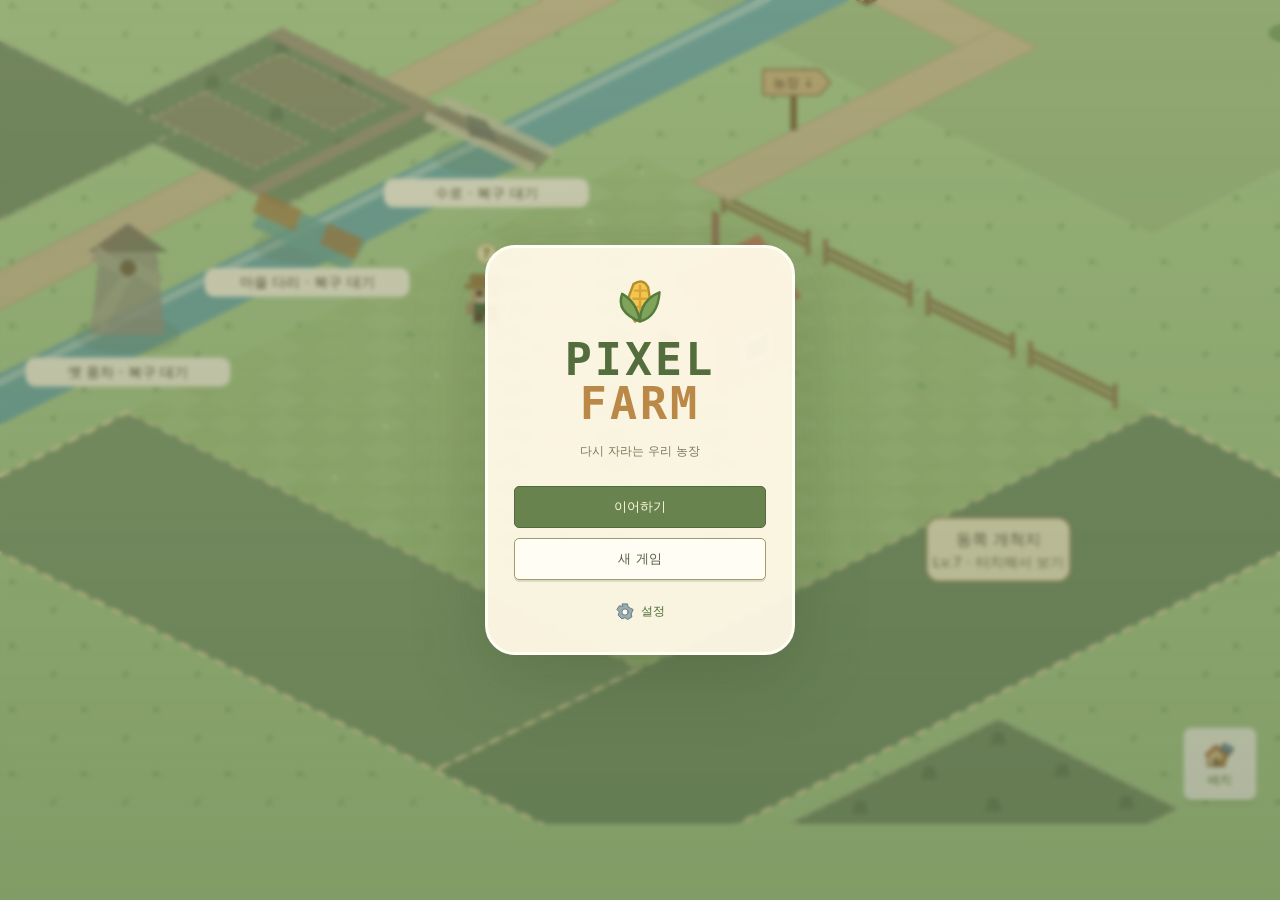
==== testing/index.html @ 2632543d "Add isolated testing build with completion tickets and timer tools" ====
<!doctype html>
<html lang="ko"><head><meta charset="UTF-8"/><meta name="viewport" content="width=device-width, initial-scale=1.0, viewport-fit=cover"/><meta name="theme-color" content="#b9d294"/><meta name="description" content="노노그램을 풀어 동물을 모으고 농장을 관리하는 게임 PIXEL FARM."/><title>PIXEL FARM</title>  <script type="module" crossorigin src="./assets/index-DRHnXBCc.js"></script>
  <link rel="stylesheet" crossorigin href="./assets/index-BgEMWVWd.css">
</head><body><div id="root"></div></body></html>
---- testing/assets/index-BgEMWVWd.css ----
:root{font-family:Noto Sans KR,Malgun Gothic,system-ui,sans-serif;font-synthesis:none;color:#454737;background:#f7f4e9;--canvas:#f7f4e9;--surface:#fffdf4;--surface-soft:#f1eedf;--ink:#454737;--muted:#747964;--green:#66894c;--green-dark:#486c35;--green-soft:#e7efd9;--gold:#e8b94f;--line:#dedccb;--danger:#c95158;--warning:#b17c28;--radius:16px;--radius-sm:10px;--shadow:0 8px 28px #35442b22;--shadow-control:0 3px 0 #b9b89d,0 4px 10px #35442b14;--space-1:4px;--space-2:8px;--space-3:12px;--space-4:16px;--space-6:24px;--font-xs:11px;--font-sm:12px;--font-base:14px;--font-title:22px}*{box-sizing:border-box}body{margin:0;min-width:280px}button,input,select{font:inherit}button{border:0;background:none;color:inherit;cursor:pointer;-webkit-tap-highlight-color:transparent;touch-action:manipulation}button:disabled{cursor:default;opacity:.55}button:focus-visible,input:focus-visible,select:focus-visible,[tabindex]:focus-visible{outline:3px solid #478ca8;outline-offset:3px}button{transition:background .15s,transform .15s,box-shadow .15s}button:active:not(:disabled){transform:translateY(1px)}h1,h2,h3,p{margin:0}h1{font-size:24px;letter-spacing:-.8px}h2{font-size:19px;letter-spacing:-.5px}h3{font-size:15px}p{line-height:1.65}svg{flex-shrink:0}button svg{pointer-events:none}.game-icon{vertical-align:middle;overflow:visible}.primary,.secondary{min-height:44px;display:inline-flex;align-items:center;justify-content:center;gap:7px;padding:10px 14px;border-radius:var(--radius-sm);font-size:13px;font-weight:700;line-height:1.35}.primary{color:#fffef7;background:var(--green);box-shadow:0 3px 0 var(--green-dark)}.primary:hover:not(:disabled){background:#577b40}.secondary{background:var(--surface);border:1px solid #cdcdb6;color:#536343;box-shadow:0 2px #e3dfce}.secondary:hover:not(:disabled){background:var(--green-soft)}.primary:disabled,.secondary:disabled{box-shadow:none;background:#e5e6d9;color:#757c67;opacity:1;border-color:#d9decc}.icon-button{width:44px;min-height:44px;display:inline-flex;align-items:center;justify-content:center;flex-shrink:0;border-radius:12px}.icon-button:hover{background:#e7ecd9}.text-button{min-height:44px;display:inline-flex;align-items:center;justify-content:center;gap:6px;color:var(--green-dark);font-size:12px;font-weight:600;padding:6px}.wide{width:100%}.muted,.micro-note{font-size:12px;color:var(--muted)}.micro-note{margin-top:12px;line-height:1.5}.animal-icon,.building-icon{width:56px;height:56px;image-rendering:pixelated}.progress-bar{height:6px;background:#e1e5d3;border-radius:8px;overflow:hidden}.progress-bar i{display:block;height:100%;background:#87a95d;border-radius:8px;transition:width .2s}.filters{display:flex;gap:4px;background:#eae8d9;border-radius:13px;padding:4px}.filters button{min-height:44px;flex:1;display:flex;align-items:center;justify-content:center;gap:5px;font-size:13px;font-weight:600;border-radius:10px;color:#747963}.filters button.selected{background:#fffdf4;color:#456a35;box-shadow:0 2px 6px #53653417}.panel-section-title{font-size:16px;margin:20px 0 12px}.panel-section-title small{display:block;font-size:12px;font-weight:400;color:var(--muted);margin-top:7px}.batch-actions{display:flex;gap:10px;margin:16px 0}.batch-actions>button{flex:1}.panel-empty{text-align:center;padding:24px 12px;color:var(--muted);font-size:13px}.game-app input[type=checkbox]{width:20px;height:20px;accent-color:var(--green);flex-shrink:0;cursor:pointer;margin:0}.error-text{color:var(--danger);font-size:13px;margin:14px 0}.capacity-note{font-size:12px;padding:10px 12px;color:#667548;background:#edf1e0;border-radius:10px;margin:12px 0 18px}.transaction-lines{padding:14px 0}.transaction-lines>div{display:flex;justify-content:space-between;gap:12px;padding:12px 0;border-bottom:1px solid var(--line);font-size:13px}.transaction-lines b{color:#5a7b3f}.transaction-lines em{color:var(--danger);font-style:normal}.confirm-description{margin-top:16px;color:var(--muted);font-size:13px;line-height:1.7}.confirm-action{margin-top:16px}.sale-total{display:flex;justify-content:space-between;padding:12px 0 24px;font-size:14px}.sale-total strong{font-size:21px;color:#a4772b}.overlay{position:fixed;top:0;right:0;bottom:0;left:0;z-index:80;display:flex;align-items:center;justify-content:center;background:#26351d66;padding:16px;-webkit-backdrop-filter:blur(3px);backdrop-filter:blur(3px)}.modal{width:100%;max-width:420px;max-height:calc(100dvh - 32px);overflow:auto;background:var(--surface);border:1px solid #fffdf8;border-radius:22px;padding:20px;box-shadow:var(--shadow);animation:panel-in .2s ease;outline:none}.modal.sheet{max-width:740px}.modal-heading{display:flex;align-items:center;justify-content:space-between;gap:12px;padding-bottom:10px;border-bottom:1px solid var(--line)}.modal-heading h2{font-size:19px}.sheet .modal-heading{position:sticky;top:-20px;background:var(--surface);z-index:3;margin-top:-8px;padding-top:8px}.setting-row{display:flex;align-items:center;justify-content:space-between;padding:17px 0;font-size:14px;border-bottom:1px solid var(--line)}.toggle{width:50px;height:30px;border-radius:20px;background:#c9cbbd;padding:4px}.toggle i{display:block;width:22px;height:22px;background:#fff;border-radius:50%;box-shadow:0 1px 4px #0002;transition:transform .2s}.toggle.on{background:var(--green)}.toggle.on i{transform:translate(20px)}.detail-note{font-size:12px;color:var(--muted);margin:15px 0;line-height:1.7}.version-label{text-align:center;font-size:11px;color:var(--muted);margin-top:15px}.import-button{display:flex;align-items:center;justify-content:center;position:relative;min-height:44px;border:1px dashed #c3cbb4;border-radius:10px;margin-top:12px;font-size:13px;color:var(--green-dark);overflow:hidden}.import-button input{position:absolute;top:0;right:0;bottom:0;left:0;opacity:0;width:100%;cursor:pointer}.animal-detail-art{display:flex;align-items:center;justify-content:center;gap:12px;margin:18px 0}.animal-detail-art .animal-icon{width:76px;height:76px}.animal-detail-art span{font-size:13px}.rename-form{display:flex;gap:8px;margin-bottom:18px}.rename-form input{width:100%;min-width:0;background:#f3f3e7;border:1px solid var(--line);border-radius:10px;padding:10px;font-size:14px}.animal-facts>div{display:flex;justify-content:space-between;gap:10px;padding:12px 0;border-bottom:1px solid var(--line);font-size:12px}.animal-facts span{color:var(--muted)}.toast{position:fixed;bottom:calc(92px + env(safe-area-inset-bottom));left:50%;transform:translate(-50%);z-index:100;display:flex;align-items:center;gap:8px;background:#3f5736;color:#fffbe9;border:1px solid #ffffff33;border-radius:14px;box-shadow:var(--shadow);padding:12px 16px;max-width:calc(100% - 24px);font-size:13px;pointer-events:none}.save-warning{position:fixed;inset:0 0 auto;z-index:101;background:#fff0cc;color:#854e2c;padding:12px;font-size:12px;text-align:center}.animal-walk{animation:bob .5s steps(2) infinite}.animal-idle{animation:breathe 2.4s ease infinite}.windmill-blades{animation:spin 12s linear infinite;transform-origin:0 0}@keyframes bob{50%{transform:translateY(-2px)}}@keyframes breathe{50%{transform:translateY(-1px)}}@keyframes spin{to{transform:rotate(360deg)}}@keyframes panel-in{0%{opacity:0;transform:translateY(16px)}to{opacity:1;transform:translateY(0)}}@media(max-width:600px){.overlay:has(.sheet){padding:calc(12px + env(safe-area-inset-top)) 8px 0;align-items:flex-end}.modal.sheet{max-height:calc(100dvh - 24px - env(safe-area-inset-top));border-radius:22px 22px 0 0;padding:16px 16px calc(16px + env(safe-area-inset-bottom))}.sheet .modal-heading{top:-16px}.modal-heading h2{font-size:18px}.primary,.secondary,.toast{font-size:12px}.panel-section-title small{font-size:11px}}@media(prefers-reduced-motion:reduce){*,*:before,*:after{animation:none!important;transition:none!important;scroll-behavior:auto!important}}.garden-cycle{display:flex;align-items:center;justify-content:space-between;gap:12px;margin:8px 0 12px}.garden-cycle button{min-width:48px;min-height:44px}.production-marker{cursor:pointer}.production-marker:focus-visible{outline:2px solid #576f3a}.game-app{--nav-height:76px;min-height:100dvh}.game-app.is-farm{height:100dvh;overflow:hidden;background:#b9d294}.farm-stage{position:fixed;inset:0 0 calc(var(--nav-height) + env(safe-area-inset-bottom))}.farm-world{position:absolute;top:0;right:0;bottom:0;left:0;overflow:hidden}.world-canvas{display:block;width:100%;height:100%;touch-action:none;-webkit-user-select:none;user-select:none;cursor:grab}.world-canvas:active{cursor:grabbing}.world-animal,.farm-building,.production-badge{cursor:pointer}.world-animal:focus-visible,.production-badge:focus-visible{filter:drop-shadow(0 0 4px #fff)}.farm-hud{position:absolute;top:calc(12px + env(safe-area-inset-top));left:12px;right:12px;display:flex;gap:7px;align-items:flex-start;pointer-events:none}.farm-hud>*{pointer-events:auto}.player-level{background:#fffbedf5;border:2px solid #ffffef;border-radius:14px;box-shadow:0 3px #69864738;padding:8px 9px;min-width:60px;text-align:center}.player-level b{font-size:15px;color:#4d7035}.player-level .progress-bar{height:5px;margin:5px 0}.player-level small{font-size:9px;color:#77865e;white-space:nowrap}.hud-resources{display:flex;align-items:center;gap:7px;margin-left:auto;padding-top:4px;min-width:0}.hud-resources>span{display:flex;align-items:center;gap:5px;background:#fffbedf5;border:2px solid #fffef1;border-radius:25px;padding:5px 9px 5px 5px;min-height:44px;font-size:13px;box-shadow:0 3px #69864725;min-width:0}.hud-resources .game-icon{width:26px;height:26px}.hud-resources b{font-weight:800;overflow:hidden;text-overflow:ellipsis}.hud-button{background:#fffbed;width:46px;height:46px;display:grid;place-items:center;flex-shrink:0;border:2px solid #fffef0;border-radius:14px;box-shadow:0 3px #69864738;margin-top:3px}.hud-button .game-icon{width:31px;height:31px}.farm-tools{position:absolute;right:12px;top:calc(96px + env(safe-area-inset-top));display:flex;flex-direction:column;gap:12px}.farm-tools>button{position:relative;display:flex;flex-direction:column;align-items:center;justify-content:center;gap:3px;width:62px;min-height:65px;background:#fffaf0f5;border:2px solid #fffef1;border-radius:17px;box-shadow:0 3px #617e3d44;color:#566744}.farm-tools .game-icon{width:31px;height:31px}.farm-tools>button>span{font-size:10px;font-weight:700;white-space:nowrap}.farm-tools>button.active{background:#e2edca;border-color:#87a362}.farm-tools>button>b{position:absolute;top:-7px;right:-6px;min-width:24px;height:24px;display:grid;place-items:center;border-radius:20px;background:#d9a238;border:2px solid #fffae4;color:#fff;font-size:11px}.farm-tools>button>i{position:absolute;width:9px;height:9px;background:#d79b39;border-radius:50%;right:8px;top:7px}.farm-tools .tool-settings{width:44px;min-height:44px;align-self:flex-end;border-radius:13px}.farm-tools .tool-settings .game-icon{width:26px;height:26px}.world-zoom{position:absolute;left:12px;bottom:104px;display:flex;background:#fffbedee;border:2px solid #fffef0;border-radius:13px;box-shadow:0 3px #69864730;overflow:hidden}.world-zoom>button{min-width:44px;min-height:44px;display:grid;place-items:center;color:#536e3d;font-size:11px}.farm-bottom-actions{position:absolute;left:12px;right:90px;bottom:14px;pointer-events:none}.farm-task{pointer-events:auto;display:flex;align-items:center;gap:10px;min-height:65px;width:100%;max-width:340px;padding:10px 13px;text-align:left;background:#fffaecf5;border:2px solid #fffdf2;border-radius:17px;box-shadow:0 3px #69864738}.farm-task .animal-icon{width:40px;height:40px}.farm-task strong{font-size:12px;display:block}.farm-task small{font-size:10px;color:#72825c;display:block;margin-top:5px}.farm-task>svg:last-child{margin-left:auto;color:#7d915e}.bottom-nav{position:fixed;inset:auto 0 0;z-index:30;display:flex;justify-content:space-evenly;gap:4px;background:#fffbed;border-top:2px solid #ffffff;padding:7px 8px calc(7px + env(safe-area-inset-bottom));min-height:calc(var(--nav-height) + env(safe-area-inset-bottom));box-shadow:0 -5px 20px #44512c0a}.bottom-nav>button{display:flex;flex-direction:column;align-items:center;justify-content:center;gap:2px;min-height:58px;min-width:64px;padding:3px 15px;border-radius:15px;color:#72755f;font-size:11px;font-weight:600}.bottom-nav .game-icon{width:29px;height:29px}.bottom-nav>button.current{background:#e6efd8;box-shadow:inset 0 0 0 1px #d4e1bd;color:#476631}.bottom-nav>button:not(.current) .game-icon{opacity:.8}.animal-tray,.building-tray,.world-editor{position:absolute;left:12px;right:12px;bottom:14px;max-width:450px;padding:14px;background:#fffbedfa;border:2px solid #fffff4;border-radius:21px;box-shadow:var(--shadow);animation:panel-in .2s ease}.building-tray{max-width:480px}.tray-heading{display:flex;align-items:center;gap:8px}.tray-heading>.animal-icon,.tray-heading>.building-icon{width:48px;height:48px}.tray-heading>div{flex:1;min-width:0}.tray-heading strong{display:block;font-size:15px}.tray-heading span{display:block;font-size:11px;color:var(--muted);margin-top:5px;line-height:1.5}.tray-heading .icon-button{width:38px}.tray-actions{display:flex;gap:10px;margin-top:10px}.tray-actions>button{flex:1}.animal-tray>small{display:block;text-align:center;font-size:11px;color:var(--muted);margin-top:10px}.crop-options{display:grid;grid-template-columns:repeat(3,1fr);gap:8px;margin-top:14px}.crop-options>button{display:flex;flex-direction:column;align-items:center;gap:5px;background:#f3f1dd;border:1px solid #d7d6bd;border-radius:13px;padding:10px 5px;min-height:103px}.crop-options>button:hover{background:#e7efce;border-color:#a2b979}.crop-options strong{font-size:13px}.crop-options span{font-size:10px;color:#707958}.production-detail{display:flex;gap:12px;align-items:center;margin-top:16px}.production-detail>div{flex:1}.production-detail strong{display:block;font-size:14px}.production-detail span{font-size:12px;display:block;margin:6px 0;color:var(--muted)}.production-detail .progress-bar{margin:9px 0}.tray-footer{display:flex;align-items:center;justify-content:space-between;margin-top:8px;min-height:28px}.tray-footer>span{font-size:10px;color:var(--muted)}.tray-footer .text-button{min-height:32px}.facility-actions{display:flex;flex-wrap:wrap;gap:9px;margin-top:12px}.facility-actions p{width:100%;font-size:12px;color:var(--muted)}.facility-actions button{flex:1}.farm-stage:has(.animal-tray) .world-zoom{bottom:210px}.farm-stage:has(.building-tray) .world-zoom{bottom:304px}.farm-stage:has(.world-editor) .world-zoom{bottom:225px}.editor-head{display:flex;align-items:center;justify-content:space-between}.editor-head strong{font-size:15px}.world-editor p{font-size:12px;margin:7px 0 12px;color:var(--muted)}.world-editor p.valid{color:#537c35}.world-editor p.invalid{color:var(--danger)}.editor-actions{display:flex;gap:7px}.editor-actions .primary{margin-left:auto}.editor-actions>button{font-size:12px;padding:9px 12px}.inventory{display:flex;gap:8px;overflow:auto;max-height:122px;padding:2px}.inventory>button{display:flex;flex-direction:column;align-items:center;min-width:78px;gap:3px;border:1px solid #d6ddc5;background:#f1f3e4;padding:5px 8px 9px;border-radius:12px}.inventory span{font-size:11px}.focus-ring{animation:focus-pulse .6s ease infinite alternate}.ready-bounce{animation:ready-bounce 2s ease infinite}.harvest-float{animation:harvest-float 1.6s ease-out forwards}@keyframes focus-pulse{to{opacity:.5}}@keyframes ready-bounce{50%{transform:translateY(-3px)}}@keyframes harvest-float{0%{opacity:0;transform:translateY(10px) scale(.9)}15%{opacity:1;transform:translateY(0) scale(1)}80%{opacity:1}to{opacity:0;transform:translateY(-60px)}}.compact-header{height:64px;padding:0 20px;display:flex;align-items:center;justify-content:space-between;max-width:1120px;margin:auto;border-bottom:1px solid var(--line);gap:12px}.brand{display:flex;align-items:center;gap:8px;font-size:14px;font-weight:800;color:#5b7147;letter-spacing:.5px}.compact-wallet{display:flex;align-items:center;gap:6px;font-size:12px;font-weight:700}.compact-wallet>.game-icon{width:23px;height:23px;margin-left:5px}.content-page{max-width:1120px;margin:auto;padding:24px 20px calc(100px + env(safe-area-inset-bottom))}.content-heading{display:flex;align-items:center;justify-content:space-between;gap:12px;margin-bottom:20px}.content-heading>span{font-size:12px;color:var(--muted)}.content-heading .secondary{font-size:12px}.recommended-puzzle{width:100%;display:flex;align-items:center;gap:12px;text-align:left;background:#e8efdb;border:1px solid #cbd8b6;border-radius:15px;padding:14px;margin-bottom:18px}.recommended-puzzle>span{flex:1}.recommended-puzzle small{display:block;font-size:11px;color:#6c8055;margin-bottom:5px}.recommended-puzzle strong{font-size:15px}.recommended-puzzle>b{font-size:14px;color:#627a45}.puzzle-categories{margin-bottom:20px}.species-picker{display:grid;grid-template-columns:repeat(3,1fr);gap:12px}.species-picker>button{display:grid;grid-template-columns:66px 1fr 20px;grid-template-rows:auto auto auto;align-items:center;text-align:left;column-gap:12px;background:var(--surface);border:1px solid var(--line);border-radius:16px;padding:16px}.species-picker .animal-icon{grid-row:1/4;width:66px;height:66px}.species-picker strong{font-size:17px}.species-picker span{font-size:13px;color:#5e7a41;margin-top:5px}.species-picker small{font-size:11px;color:var(--muted);margin-top:5px}.species-picker>button>svg:last-child{grid-column:3;grid-row:1/4;color:#8ba16c}.species-list-heading{display:flex;align-items:center;gap:8px;margin-top:8px}.species-list-heading .animal-icon{width:45px;height:45px}.species-list-heading h2{font-size:19px}.species-list-heading p{font-size:11px;color:var(--muted);margin-top:5px}.puzzle-list{display:grid;grid-template-columns:repeat(2,minmax(0,1fr));gap:12px}.puzzle-card{display:flex;text-align:left;align-items:stretch;background:var(--surface);border:1px solid var(--line);border-radius:15px;padding:0;overflow:hidden}.puzzle-card:hover{border-color:#91ac71;background:#fbfdec}.puzzle-thumb{position:relative;display:grid;place-items:center;min-width:95px;background:#eaf0de;padding:8px}.puzzle-thumb.building{background:#f0e5d0}.puzzle-thumb .animal-icon{width:68px;height:68px}.puzzle-thumb .building-icon{width:70px;height:76px}.puzzle-number{position:absolute;left:8px;top:7px;font-size:10px;font-weight:700;color:#899a6d}.completed-tag,.locked-tag{position:absolute;right:5px;top:5px;padding:3px;display:flex;color:#648346;background:#fffce9;border-radius:50%}.puzzle-card.locked .puzzle-thumb{filter:grayscale(.8);opacity:.65}.puzzle-card-content{padding:13px 14px;flex:1;min-width:0}.puzzle-meta{font-size:11px;color:#76855f}.puzzle-card h3{font-size:14px;margin-top:5px}.puzzle-card p{font-size:11px;color:var(--muted);margin:7px 0;line-height:1.55}.difficulty{display:flex;align-items:center;gap:8px;font-size:11px;color:#5b7e3c;font-weight:700}.difficulty>svg{margin-left:auto}.species-strip{display:grid;grid-template-columns:repeat(6,1fr);background:var(--surface);border:1px solid var(--line);padding:15px;border-radius:17px;gap:10px}.species-strip>div{display:flex;flex-direction:column;align-items:center}.species-strip .animal-icon{width:64px;height:64px}.species-strip strong{font-size:13px;margin:5px 0}.species-strip span{font-size:11px;color:var(--muted)}.undiscovered .animal-icon{filter:grayscale(1);opacity:.35}.animal-list{display:grid;grid-template-columns:repeat(3,1fr);gap:10px;margin-top:20px}.animal-card{display:flex;align-items:center;gap:10px;background:var(--surface);border:1px solid var(--line);border-radius:12px;padding:12px;text-align:left}.animal-card>div{flex:1}.animal-card h3{font-size:14px}.animal-card p{font-size:11px;color:var(--muted);margin-top:6px}.empty-state{text-align:center;padding:40px 20px}.empty-state p{font-size:13px;color:var(--muted);margin-bottom:20px}.shop-title{font-size:17px;margin:25px 0 14px}.supply-grid,.upgrade-grid{display:grid;grid-template-columns:repeat(2,minmax(0,1fr));gap:12px}.supply-card{display:flex;align-items:center;gap:11px;padding:13px;background:var(--surface);border:1px solid var(--line);border-radius:14px}.supply-card .game-icon{width:33px;height:33px}.supply-card>div{flex:1}.supply-card h3{font-size:13px}.supply-card p{font-size:11px;color:var(--muted);margin-top:5px}.supply-card button{padding:8px 10px;gap:5px;font-size:12px}.supply-card button .game-icon{width:21px;height:21px}.upgrade-card{display:flex;flex-wrap:wrap;align-items:center;gap:12px;padding:16px;background:#f4efd9;border:1px solid #ded6b9;border-radius:15px}.upgrade-card>.building-icon{width:65px;height:70px}.upgrade-card>div{flex:1}.upgrade-card h3{font-size:14px}.upgrade-card p{font-size:11px;color:#73785d;margin-top:5px}.upgrade-card>button{margin-left:auto;min-width:90px}.shop-grid{display:grid;grid-template-columns:repeat(4,minmax(0,1fr));gap:12px}.shop-card{position:relative;background:var(--surface);border:1px solid var(--line);border-radius:15px;padding:14px}.shop-art{display:flex;align-items:center;justify-content:center;height:90px;background:#f2eedf;border-radius:10px;margin-bottom:12px}.shop-art .building-icon{width:100px;height:100px}.shop-card h3{font-size:14px}.tile-size{position:absolute;right:21px;top:22px;font-size:10px;color:#8d8d6e}.shop-card p{font-size:11px;color:var(--muted);margin:7px 0 12px;min-height:36px}.shop-card .secondary{font-size:11px}.manager-summary{display:flex;align-items:center;gap:22px;padding:18px 0}.manager-summary>span{display:flex;flex-direction:column;gap:4px;font-size:11px;color:var(--muted)}.manager-summary b{font-size:25px;color:#4c6f36}.manager-summary .secondary{margin-left:auto}.feed-chips{display:flex;flex-wrap:wrap;gap:6px;margin-bottom:12px}.feed-chips span{background:#ecefdf;padding:6px 9px;border-radius:8px;font-size:11px;color:#6e7e53}.feed-chips b{margin-left:4px;color:#4d6e36}.manager-filters{display:flex;gap:7px;margin:12px 0}.manager-filters select{flex:1;min-width:0;min-height:44px;border:1px solid #d8ddc8;border-radius:9px;padding:8px;background:#f8f8ee;color:#596747;font-size:12px}.selection-summary{display:flex;align-items:center;justify-content:space-between;gap:8px;font-size:11px;color:var(--muted);border-bottom:1px solid var(--line);padding:6px 0}.selection-summary label{display:flex;align-items:center;gap:8px;min-height:44px}.management-row{padding:13px 0;border-bottom:1px solid var(--line)}.management-row.is-selected{background:#edf3df;box-shadow:10px 0 #edf3df,-10px 0 #edf3df}.management-info{display:flex;align-items:center;gap:10px}.management-info>.animal-icon{width:48px;height:48px}.management-info>div{flex:1;min-width:0}.management-info h3{font-size:14px}.management-info>div>span{display:block;color:var(--muted);font-size:11px;margin-top:4px}.management-info .progress-bar{height:4px;margin-top:6px;max-width:180px}.locate-button{display:flex;align-items:center;justify-content:center;gap:4px;flex-direction:column;min-height:44px;min-width:57px}.locate-button .game-icon{width:25px;height:25px}.locate-button>span{font-size:10px;color:#85734e}.management-status{display:flex;justify-content:space-between;gap:10px;margin:9px 0;font-size:11px;color:var(--muted);line-height:1.4}.management-status>span:first-child{display:flex;align-items:center;gap:4px}.management-status .hungry{color:#987029}.management-status .game-icon{width:17px;height:17px}.management-actions{display:flex;gap:9px;padding-left:30px}.management-actions>button{flex:1;min-height:44px;font-size:12px;padding:8px}.selection-footer{position:sticky;bottom:-20px;display:flex;align-items:center;justify-content:space-between;gap:8px;background:var(--surface);border-top:1px solid var(--line);padding:13px 0 0;margin-top:12px;font-size:12px}.inventory-wallet{display:flex;align-items:center;gap:8px;margin:18px 0}.inventory-wallet strong{font-size:20px;color:#9e752b}.inventory-wallet>span{margin-left:auto;font-size:11px;color:var(--muted)}.inventory-tabs>button{flex-direction:column;gap:4px;font-size:12px;min-height:64px}.item-grid{display:grid;grid-template-columns:repeat(2,1fr);gap:10px}.item{display:flex;align-items:center;gap:10px;background:#f2f2e4;padding:14px 12px;border:1px solid #e1e3cf;border-radius:12px}.item>div{flex:1}.item strong{font-size:13px}.item small{display:block;font-size:11px;color:var(--muted);margin-top:4px}.item>b{font-size:20px;color:#587b3f;margin-left:auto}.product-row{display:flex;align-items:center;gap:12px;padding:12px 0;border-bottom:1px solid var(--line)}.product-row>div{flex:1}.product-row strong{font-size:13px}.product-row small{display:block;font-size:11px;color:var(--muted);margin-top:5px}.product-row>b{font-size:13px;white-space:nowrap}.product-row .secondary{padding:8px 12px;font-size:12px}.crop-row{display:flex;align-items:center;flex-wrap:wrap;gap:8px;padding:16px 0;border-bottom:1px solid var(--line)}.crop-row>div{flex:1;min-width:140px}.crop-row strong{display:flex;gap:12px;font-size:14px}.crop-row strong b{color:#648443}.crop-row small{display:block;font-size:11px;color:var(--muted);margin-top:7px}.crop-row>.secondary{font-size:12px}.stored-buildings{display:flex;align-items:center;gap:10px;background:#efefdf;border-radius:13px;padding:14px;margin-top:12px}.stored-buildings>div{flex:1}.stored-buildings strong{font-size:13px}.stored-buildings p{font-size:11px;color:var(--muted);margin-top:5px}.stored-buildings .secondary{font-size:12px}.game-app.playing{height:100dvh;overflow:hidden;background:#fff}.play-container{height:100dvh;max-width:660px;margin:auto;padding:calc(14px + env(safe-area-inset-top)) 16px calc(12px + env(safe-area-inset-bottom))}.puzzle-screen{height:100%;display:flex;flex-direction:column;min-height:0}.puzzle-screen>*{flex-shrink:0}.puzzle-header{display:flex;justify-content:space-between;align-items:center;gap:12px}.puzzle-header>div{text-align:center}.puzzle-header strong{font-size:17px;color:#363e48}.puzzle-header span{display:block;font-size:12px;color:#7d8491;margin-top:5px}.puzzle-header .icon-button{color:#668e9a}.hearts{display:flex;align-items:center;justify-content:center;gap:6px;margin:13px 0}.hearts svg{width:28px;height:28px}.puzzle-topline{display:flex;align-items:center;justify-content:space-between;font-size:12px;color:#8b93a0;margin-bottom:10px;min-height:36px}.puzzle-zoom{display:flex;align-items:center;gap:7px}.puzzle-zoom button{display:grid;place-items:center;width:40px;height:40px;background:#f0f3f7;border-radius:50%;color:#63899e}.puzzle-zoom>span{min-width:42px;text-align:center;font-size:11px}.puzzle-viewport{flex:0 1 auto;min-height:0;width:100%;overflow:auto;touch-action:none;-webkit-user-select:none;user-select:none;overscroll-behavior:contain;scrollbar-width:thin;scrollbar-color:#bcc6d7 #f5f6fa;padding-bottom:3px}.puzzle-viewport.pan-mode{cursor:grab}.puzzle-layout{display:grid;width:max-content;margin:0 auto}.puzzle-layout>div:first-child{position:sticky;left:0;top:0;z-index:4;background:#fff}.col-hints{display:grid;align-items:stretch;position:sticky;top:0;z-index:3;background:#fff;padding-bottom:4px}.col-hints>div{display:flex;flex-direction:column;justify-content:flex-end;align-items:center;gap:2px;padding:5px 0;border:2px solid white;border-radius:7px;background:#eaeef8;color:#343754;line-height:1.35;overflow:visible}.row-hints{display:grid;position:sticky;left:0;z-index:2;background:#fff;padding-right:4px}.row-hints>div{display:flex;align-items:center;justify-content:flex-end;gap:.4em;padding:0 7px;border:2px solid white;border-radius:7px;background:#eaeef8;color:#343754;line-height:1.35;overflow:visible}.col-hints span,.row-hints span{flex-shrink:0}.col-hints>div.satisfied,.row-hints>div.satisfied{background:#edf3e7;color:#7a9669}.puzzle-board{display:grid;outline:2px solid #343943;outline-offset:-1px;background:#fff}.cell{width:100%;height:100%;min-height:0;padding:0;border-right:1px solid #c6cad3;border-bottom:1px solid #c6cad3;display:flex;align-items:center;justify-content:center;background:#fff;color:#8692a3;font-family:system-ui;line-height:1;touch-action:none;border-radius:0;transition:none;-webkit-user-select:none;user-select:none}.cell:active:not(:disabled){transform:none}.cell.filled{background:#36485c}.cell.thick-right{border-right:2px solid #8b93a1}.cell.thick-bottom{border-bottom:2px solid #8b93a1}.cell.error-cell{background:#ffd8da!important;color:#d44254!important;box-shadow:inset 0 0 0 2px #db6170;animation:cell-error .5s ease;position:relative;z-index:1}.puzzle-location{font-size:10px;color:#8a95a1;text-align:center;margin-top:7px}.error-announcement{min-height:18px;text-align:center;font-size:11px;color:#c55764;margin-top:3px}.puzzle-instruction{text-align:center;color:#7d8b96;font-size:11px;margin:3px 0 10px}.puzzle-controls{display:flex;align-items:center;justify-content:center;gap:18px}.mode-switch{display:flex;gap:4px;padding:5px;border-radius:30px;background:#f0f3f7}.mode-switch button{display:flex;flex-direction:column;align-items:center;justify-content:center;gap:5px;border-radius:24px;width:58px;height:56px;color:#8090a3;font-size:10px}.mode-switch button.selected{background:#fff;color:#3f5871;box-shadow:0 3px 10px #afc1d63b}.hint-button{position:relative;display:grid;place-items:center;width:58px;height:58px;border-radius:50%;background:#f1f3f7}.hint-button>b{position:absolute;right:-5px;top:-5px;display:grid;place-items:center;min-width:24px;height:24px;border-radius:20px;color:#fff;background:#6c9cb8;font-size:11px;padding:0 5px}.puzzle-save{text-align:center;font-size:10px;color:#9ca3af;margin-top:9px}.tutorial-strip{background:#f7f1d9;border:1px solid #e8d89d;border-radius:12px;padding:9px 12px;margin:0 0 8px}.tutorial-strip>div{display:flex;align-items:center;justify-content:space-between;gap:8px}.tutorial-strip b{font-size:12px;color:#80642c}.tutorial-strip .text-button{min-height:28px;font-size:10px;color:#8b805f;padding:0}.tutorial-strip p{font-size:12px;color:#6d674c;margin:2px 0}.tutorial-strip small{font-size:10px;color:#8b805f}.col-hints>div.guided,.row-hints>div.guided{background:#f9e6aa!important;box-shadow:inset 0 0 0 2px #d0aa4a;color:#765b25}.cell.guide-cell:not(.filled){background:#fff9e8}.logical-guide{text-align:center;margin:0 0 4px}.logical-guide .text-button{font-size:11px;min-height:30px;color:#6e8553}.logical-guide small{font-size:9px;border-radius:6px;background:#eef2e2;padding:3px 5px}.logical-guide p{font-size:11px;background:#f7f3e0;color:#7f754f;padding:6px 10px;border-radius:8px;text-align:left}.result{text-align:center}.result>.eyebrow{display:block;color:#739352;font-size:13px;margin:5px 0 14px}.result h2{font-size:23px;margin-top:14px}.result>p{font-size:13px;color:var(--muted);margin-top:10px}.reveal-art{width:170px;height:170px;margin:auto;background:#f0f2df;border-radius:20px;padding:20px;display:grid;place-items:center}.puzzle-art{width:100%;height:100%;image-rendering:pixelated}.reward-strip{display:flex;flex-wrap:wrap;align-items:center;justify-content:center;gap:8px;background:#f4f2e0;border-radius:13px;padding:12px;margin:18px 0;font-size:13px}.reward-strip>.animal-icon{width:48px;height:48px}.reward-strip>span{width:100%;font-size:12px}.lost-heart{color:#d96470;margin:10px auto}.heart-loss{animation:heart-loss .45s ease}.playing .toast{bottom:20px}@keyframes cell-error{20%,60%{transform:translate(-2px)}40%,80%{transform:translate(2px)}}@keyframes heart-loss{30%{transform:scale(1.2);opacity:.3}}@media(min-width:900px){.bottom-nav{justify-content:center;gap:70px}.bottom-nav>button{min-width:110px}.farm-hud{left:24px;right:24px;top:22px}.farm-tools{right:24px;top:110px}.farm-tools>button{width:70px;min-height:70px}.farm-tools>button>span{font-size:11px}.farm-bottom-actions,.world-zoom,.animal-tray,.building-tray,.world-editor{left:24px}.farm-task{min-width:300px}.hud-resources>span{font-size:15px;min-width:90px}.world-zoom{bottom:115px}}@media(max-width:760px){.species-picker{grid-template-columns:repeat(2,1fr)}.puzzle-list{grid-template-columns:1fr}.animal-list,.shop-grid{grid-template-columns:repeat(2,1fr)}.species-strip{grid-template-columns:repeat(3,1fr)}}@media(max-width:600px){.content-page{padding:20px 14px calc(100px + env(safe-area-inset-bottom))}.compact-header{padding:0 14px}.compact-header .brand{font-size:12px}.compact-wallet{font-size:11px;gap:4px}.compact-wallet>.game-icon{width:22px}.species-picker>button{display:flex;flex-direction:column;text-align:center;gap:2px;padding:14px 8px;position:relative}.species-picker .animal-icon{width:68px;height:68px}.species-picker strong{font-size:16px}.species-picker small{font-size:11px}.species-picker>button>svg:last-child{position:absolute;right:9px;top:12px}.puzzle-card-content{padding:12px}.puzzle-thumb{min-width:82px}.supply-grid,.upgrade-grid{grid-template-columns:1fr}.shop-card{padding:12px}.shop-card h3{font-size:13px}.shop-card .secondary{padding:8px;font-size:11px}.animal-list{grid-template-columns:1fr}.manager-summary{gap:18px}.manager-summary .secondary{padding:8px 10px;font-size:11px}.manager-summary b{font-size:24px}.manager-filters{gap:5px}.manager-filters select{font-size:11px;padding:8px 5px}.management-info{gap:8px}.management-info>.animal-icon{width:44px;height:44px}.management-info>div>span{font-size:10px}.management-status,.selection-summary{font-size:10px}.selection-footer{bottom:-16px}.selection-footer>button{font-size:11px}.item-grid{grid-template-columns:1fr 1fr}.item{padding:12px 10px;gap:7px}.item strong{font-size:12px}.item small{font-size:10px}.item>b{font-size:19px}.item>.game-icon{width:28px}.inventory-wallet>span{font-size:10px}.product-row{gap:8px}.product-row strong{font-size:12px}.product-row small{font-size:10px}.crop-row>div{min-width:145px}.crop-row>.secondary{margin-left:46px}.crop-row>.text-button{margin-left:auto}.play-container{padding-left:10px;padding-right:10px}.puzzle-header strong{font-size:15px}.hearts{margin:9px 0}.hearts svg{width:25px;height:25px}.puzzle-topline{margin-bottom:6px}.puzzle-instruction{font-size:10px}.puzzle-save{font-size:9px}.mode-switch button{width:54px;height:52px}.hint-button{width:54px;height:54px}.puzzle-controls{gap:15px}.error-announcement,.logical-guide p{font-size:10px}.tutorial-strip p{font-size:11px}.tray-heading span,.building-tray .micro-note{font-size:10px}.farm-stage:has(.building-tray) .world-zoom{bottom:309px}}@media(max-width:340px){.farm-hud{left:8px;right:8px;gap:5px}.player-level{min-width:52px;padding:8px 6px}.player-level b{font-size:13px}.hud-resources{gap:5px}.hud-resources>span{font-size:11px;padding-right:7px;gap:3px}.hud-resources .game-icon{width:23px;height:23px}.hud-button{width:43px}.farm-tools{right:9px}.farm-tools>button{width:57px;min-height:61px}.farm-tools>button>span{font-size:9px}.farm-bottom-actions{right:80px}.farm-task{gap:7px;padding:9px}.farm-task strong{font-size:11px}.farm-task small{font-size:9px}.manager-summary{gap:12px}.manager-summary .secondary{font-size:10px}.selection-summary>span{font-size:9px}.management-info>div>span{font-size:9px}.locate-button{min-width:48px}.locate-button>span{font-size:9px}.management-actions>button{font-size:11px}.manager-filters select{font-size:10px}.content-heading>span{font-size:11px}.item-grid{grid-template-columns:1fr}.mode-switch button{width:50px}.puzzle-controls{gap:12px}.compact-wallet .icon-button{width:38px}.crop-options span{font-size:9px}.crop-options>button{min-height:95px}.building-tray .micro-note{font-size:9px}.tray-actions>button{font-size:11px}.tray-heading>.animal-icon{width:40px}.tray-heading .icon-button{width:34px}.animal-tray>small{font-size:10px}}@media(max-height:690px)and (max-width:600px){.farm-stage:has(.animal-tray) .farm-tools,.farm-stage:has(.building-tray) .farm-tools{display:none}.farm-stage:has(.building-tray) .world-zoom{display:none}.hearts{margin:6px 0}.puzzle-instruction,.puzzle-save{display:none}.tutorial-strip{padding:7px 10px}.puzzle-location{margin-top:4px}.error-announcement{min-height:15px}.logical-guide{margin:0}.puzzle-topline{min-height:30px}.puzzle-header .icon-button{min-height:38px}.puzzle-zoom button{width:34px;height:34px}.mode-switch button{height:48px}}.cell.auto-cross{color:#b5bcc7;background:#f7f8fa}.placement-pad{position:absolute;z-index:15;display:grid;grid-template-columns:repeat(3,44px);grid-template-rows:repeat(2,44px);gap:4px;transform:translate(-50%);padding:4px;border-radius:14px;background:#fffdf4e8;box-shadow:var(--shadow)}.placement-pad button{background:var(--green-soft);border-radius:10px;font-size:23px;min-width:44px;min-height:44px}.placement-pad button:first-child{grid-column:2}.placement-pad button:nth-child(2){grid-column:1}.placement-pad.blocked{outline:3px solid var(--danger)}.animal-lift{transform:translateY(-9px)}.animal-land{animation:animal-land .24s ease}.placement-preview{cursor:grab}.animal-held{cursor:grabbing}@keyframes animal-land{0%{opacity:.7}to{opacity:1}}.farm-stage:has(.placement-pad) .farm-tools{display:none}.replant-actions{display:grid;gap:8px;margin-top:14px}.facility-upgrade{width:100%;padding:10px;background:#f2efdb;border-radius:12px}.facility-upgrade strong{font-size:12px}.facility-upgrade p{line-height:1.65;margin:7px 0}.building-tray{max-height:calc(100% - 95px);overflow-y:auto}.crop-options{grid-template-columns:repeat(3,minmax(0,1fr))}.clue-complete{color:#9b9fa8;text-decoration:line-through;text-decoration-thickness:1.5px}.mystery-art{display:grid;place-items:center;width:68px;height:68px;border-radius:22px;background:#dce2d2;color:#829177;font-size:40px;font-weight:700}.species-picker>button:disabled{opacity:.8}.species-strip small{font-size:10px;line-height:1.5}.species-reveal{display:flex;justify-content:center;gap:20px;padding:15px}.species-reveal>div{display:flex;flex-direction:column;align-items:center;gap:8px;animation:reveal-species .6s ease-out}.species-reveal .animal-icon{width:100px;height:100px}.species-reveal span{font-size:11px}.migration-note{font-size:14px;line-height:1.9;margin-bottom:20px}.growth-announcement{position:fixed;z-index:80;top:25%;left:50%;transform:translate(-50%);padding:15px 22px;border-radius:18px;color:#52733b;background:#fff4c9;box-shadow:var(--shadow);white-space:nowrap;pointer-events:none;animation:panel-in .25s ease}.species-strip .undiscovered{filter:none;opacity:.85}@keyframes reveal-species{0%{opacity:0;transform:scale(.6)}to{opacity:1;transform:scale(1)}}@media(prefers-reduced-motion:reduce){.species-reveal>div,.growth-announcement{animation:none}}.title-screen{position:fixed;top:0;right:0;bottom:0;left:0;z-index:45;display:grid;place-items:center;background:linear-gradient(#304c2440,#304c2466);-webkit-backdrop-filter:blur(2px);backdrop-filter:blur(2px);padding:24px}.title-card{width:min(310px,100%);padding:28px 26px 18px;background:#fff9e6f2;border:3px solid #fffef3;border-radius:30px;text-align:center;box-shadow:0 20px 70px #34452645}.title-card>svg{margin:auto}.title-card h1{font-family:monospace;font-size:45px;line-height:.97;letter-spacing:3px;color:#536d3c;margin:10px 0}.title-card h1 span{color:#ba8847}.title-card p{font-size:12px;margin:16px 0 24px;color:#7b795d}.title-card>.wide{margin-bottom:10px;min-height:48px}.title-card>.text-button{margin:auto}.title-open .farm-hud,.title-open .farm-tools,.title-open .farm-bottom-actions,.title-open .world-zoom{visibility:hidden}.title-open .overlay{z-index:60}.player-level{cursor:pointer;text-align:left}.compact-wallet>span{display:flex;align-items:center;gap:4px}.audio-control label{display:flex;flex-wrap:wrap;justify-content:space-between;gap:9px;font-size:12px;margin:0 0 16px}.audio-control input{width:100%;accent-color:#728b4f;min-height:28px}.music-status{font-size:11px;color:#74815e;background:#f1f0dd;padding:9px;border-radius:8px;line-height:1.6}.music-actions{display:flex;align-items:center;justify-content:space-between;gap:5px;margin:10px 0}.music-actions button{font-size:11px;padding:8px}.music-credits{font-size:11px;line-height:1.7;margin:10px 0 18px}.music-credits summary{cursor:pointer;min-height:35px}.music-credits small{display:block;color:#8e907a;margin-top:8px}.level-total{display:flex;justify-content:space-between;gap:15px;font-size:13px;margin:15px 0}.level-rewards{margin:15px 0;padding-left:20px;font-size:14px;line-height:2}.level-celebration{display:flex;flex-direction:column;align-items:center;gap:10px;padding:20px;color:#6c894f;font-size:30px;animation:reveal-species .6s ease}.level-payout{display:flex;align-items:center;justify-content:center;gap:8px;font-size:14px;line-height:1.8;padding:12px;background:#f4efda;border-radius:10px;margin:14px 0}.resource-effects{position:fixed;top:0;right:0;bottom:0;left:0;z-index:120;pointer-events:none;overflow:hidden}.resource-flight{position:absolute;display:flex;flex-direction:column;align-items:center;gap:4px;animation:resource-flight 1.1s ease-in-out forwards}.resource-flight strong{white-space:nowrap;color:#5a7838;font-size:13px;text-shadow:1px 1px #fff,-1px -1px #fff}.resource-flight.spending strong{color:#b47648}.flying-icons{display:flex;align-items:center;gap:2px}.resource-number{animation:hud-pulse .7s ease}.farm-expansion-button{position:absolute;left:12px;top:112px;background:#fff5df;border-radius:13px;padding:10px;font-size:11px;box-shadow:var(--shadow);display:flex;gap:5px;align-items:center;min-height:44px;max-width:140px}.title-open .farm-expansion-button{visibility:hidden}@keyframes resource-flight{0%{opacity:0;transform:translate(0) scale(.7)}15%{opacity:1;transform:translateY(-12px) scale(1)}80%{opacity:1}to{opacity:0;transform:translate(var(--dx),var(--dy)) scale(.65)}}@keyframes hud-pulse{40%{color:#a88128;transform:scale(1.08)}}@media(prefers-reduced-motion:reduce){.resource-flight{animation:resource-fade .3s linear forwards}.resource-number,.level-celebration{animation:none}}@keyframes resource-fade{to{opacity:0}}@media(max-height:650px){.title-card{padding-top:16px}.title-card h1{font-size:35px}.title-card>svg{width:38px;height:38px}.title-card p{margin:12px 0}.farm-expansion-button{top:110px;font-size:10px;padding:8px}}.keeper-layer{position:absolute;top:0;right:0;bottom:0;left:0;pointer-events:none;overflow:hidden}.keeper-world{position:absolute;transform:translate(-50%,-90%);pointer-events:auto;display:flex;align-items:center;flex-direction:column;background:transparent;min-width:48px;min-height:70px;padding:0;transition:none}.keeper-marker{background:#fff3c2;border-radius:50%;font-weight:900;color:#886f36;min-width:20px;line-height:20px}.keeper-marker:empty{visibility:hidden}.keeper-world small{background:#fff8df;padding:3px 7px;border-radius:7px;font-size:10px;white-space:nowrap}.journal-button{position:absolute;left:12px;top:168px;display:flex;align-items:center;gap:6px;min-height:44px;padding:10px;background:#fff7df;border-radius:12px;box-shadow:var(--shadow);font-size:12px}.title-open .journal-button,.title-open .keeper-layer{visibility:hidden}.keeper-dialogue{padding:20px 12px;line-height:1.8;font-size:14px;background:#f3efd9;border-radius:12px;margin:16px 0}.story-options{display:grid;gap:9px}.quest-card{border:1px solid var(--line);border-radius:12px;padding:14px;margin:15px 0}.quest-card small,.quest-card p{font-size:12px;color:var(--muted);line-height:1.7}.quest-card h3{font-size:16px;margin:6px 0 12px}.quest-card p{margin:10px 0}.quest-goal{display:flex;width:100%;justify-content:space-between;text-align:left;background:#eff2e3;margin:6px 0;padding:12px;border-radius:8px;font-size:12px;gap:8px}@media(prefers-reduced-motion:reduce){.keeper-world{transition:none}}.keeper-layer{z-index:5}.farm-hud,.farm-tools,.farm-bottom-actions,.journal-button,.farm-expansion-button,.animal-tray{z-index:6}.keeper-world:active:not(:disabled){transform:translate(-50%,-90%)}.management-wallet{display:flex;justify-content:space-between;gap:8px;padding:14px 0;color:#726244;font-size:13px}.management-nav{display:flex;flex-wrap:wrap;gap:6px;margin-bottom:12px}.management-nav button{flex:1;white-space:nowrap;font-size:11px;padding:8px}.facility-list,.daily-rewards{display:grid;gap:10px;margin:16px 0}.facility-list button{justify-content:space-between;text-align:left;gap:12px}.facility-list strong{font-size:11px}.cargo-lines{list-style:none;padding:0;margin:12px 0}.cargo-lines li{display:flex;justify-content:space-between;padding:10px 0;border-bottom:1px solid var(--line);gap:12px;font-size:14px}.cargo-lines .shortage{color:#a76b4e}.management-actions{display:flex;gap:8px}.management-actions button{flex:1}.daily-rewards button{display:flex;flex-direction:column;gap:5px}.daily-rewards small{font-size:11px}.restored-label{color:#5b7a43;padding:10px;background:#eef1df;border-radius:8px;font-size:13px}.festival-banner{background:#e9c986;color:#755a30;padding:25px 10px;margin-top:20px;text-align:center;border-radius:12px;font-weight:800;letter-spacing:2px}.delivery-badge{position:absolute;left:0;top:100%;background:#a26f46;color:#fff9e8;font-size:10px;white-space:nowrap;border-radius:6px;padding:4px 7px}.site-ruin{opacity:.8}.windmill-sails{animation:windmill-turn 14s linear infinite}@keyframes windmill-turn{to{transform:rotate(360deg)}}@media(prefers-reduced-motion:reduce){.windmill-sails{animation:none}}.world-keeper{cursor:pointer}.world-keeper:focus-visible{outline:none}.world-keeper:focus-visible>ellipse{stroke:#478ca8;stroke-width:2}.world-debug-controls{position:absolute;left:8px;top:230px;z-index:12;max-width:200px;background:#fffcebdc;border:1px solid #c6b983;padding:6px;font-size:10px;border-radius:8px}.world-debug-controls span{display:block;line-height:1.5}.world-debug-controls button{padding:6px;font-size:10px}.farm-stage:has(.building-tray) .world-zoom{bottom:auto;top:110px}.farm-place-button{position:absolute;right:12px;bottom:14px;width:66px;min-height:66px;display:flex;flex-direction:column;align-items:center;justify-content:center;gap:3px;background:#fff9e8;border:2px solid #fffef0;border-radius:18px;color:#697b3e;box-shadow:0 3px #6a813c44;font-weight:800;font-size:12px}.farm-place-button>i{position:absolute;right:7px;top:7px;width:8px;height:8px;border-radius:50%;background:#d3a24d}.farm-place-button .game-icon{width:30px;height:30px}.placement-catalog{position:absolute;left:12px;right:12px;bottom:14px;max-width:560px;max-height:min(53%,460px);display:flex;flex-direction:column;padding:12px;background:#fffbedfa;border:2px solid #fffff4;border-radius:21px;box-shadow:var(--shadow);animation:panel-in .2s ease}.placement-wallet{margin-left:auto;font-size:11px;color:#8a713e}.placement-catalog .editor-head{gap:12px;flex-shrink:0}.placement-tabs{display:flex;gap:8px;margin:8px 0;flex-shrink:0}.placement-tabs button{flex:1;min-height:42px;border-radius:11px;background:#f0efdc;font-size:13px;font-weight:800;color:#7c785a}.placement-tabs button[aria-selected=true]{background:#6d884b;color:#fffdf0}.placement-categories{display:flex;gap:6px;overflow:auto;flex-shrink:0;margin-bottom:8px}.placement-categories button{white-space:nowrap;min-height:36px;padding:6px 12px;border-radius:10px;background:#f5f0db;font-size:11px;color:#7c785a}.placement-categories button[aria-pressed=true]{background:#e2eacb;color:#4d6e38;box-shadow:inset 0 0 0 1px #a4b57f}.placement-cards{display:grid;grid-template-columns:repeat(3,minmax(0,1fr));gap:8px;overflow:auto;min-height:0;padding:2px 2px 5px}.placement-card{display:flex;flex-direction:column;align-items:center;gap:3px;padding:8px 4px;min-height:132px;background:#f5f0dc;border:1px solid #ded6b4;border-radius:12px;color:#66644e;text-align:center}.placement-card:disabled{opacity:.62}.placement-card>.building-icon{width:62px;height:57px;flex-shrink:0}.placement-card>strong{font-size:12px}.placement-card>span{font-size:10px}.placement-card>small{font-size:9px;line-height:1.4;color:#827859}.placement-help{font-size:10px;margin:8px 0 0;color:#7d8065;flex-shrink:0;text-align:center}.placement-cost{font-size:11px;color:#817249;margin-bottom:8px}.placement-compact{max-width:560px;max-height:42%;overflow:auto;padding:12px}.placement-compact .editor-head{min-height:34px}.placement-compact .editor-head strong{font-size:14px}.placement-compact .editor-actions{flex-wrap:wrap;gap:6px}.placement-compact .editor-actions>button{min-height:44px;padding:7px 9px;font-size:11px;gap:3px}.placement-compact p{margin:6px 0 8px;line-height:1.4;font-size:11px}.stroke-toolbar{display:flex;align-items:center;gap:6px;flex-wrap:wrap;margin:5px 0}.stroke-toolbar>button{min-height:40px;font-size:11px;padding:7px 9px}.stroke-toolbar>span{font-size:10px;line-height:1.6;margin-left:auto}.farm-stage:has(.placement-catalog) .world-zoom,.farm-stage:has(.placement-compact) .world-zoom{top:110px;bottom:auto}.farm-stage:has(.placement-catalog) .farm-tools,.farm-stage:has(.placement-compact) .farm-tools{display:none}@media(max-width:350px){.placement-cards{grid-template-columns:repeat(2,minmax(0,1fr))}.placement-catalog{padding:10px;left:8px;right:8px}.placement-categories button{padding:6px 9px}.placement-compact{left:8px;right:8px;padding:10px}.placement-compact .editor-actions>button{font-size:10px;padding:7px 8px}.stroke-toolbar>span{width:100%;margin-left:0}.farm-place-button{width:60px;right:9px}}@media(min-width:900px){.farm-place-button{right:24px;bottom:24px;width:72px;min-height:72px}.placement-catalog{left:24px;max-height:46%}.placement-compact{left:24px}}.modal.sheet.animal-manager{display:flex;flex-direction:column;width:min(880px,100%);height:min(900px,calc(100dvh - 40px));max-height:none;padding:0;overflow:hidden}.animal-manager .modal-heading{position:static;flex-shrink:0;margin:0;padding:15px 18px 10px;background:#fffbed;border-bottom:1px solid #e5dfc7}.animal-manager .modal-heading h2{font-size:18px}.herd-controls{flex-shrink:0;padding:0 16px 8px;border-bottom:1px solid #e5dfc7}.herd-summary{display:flex;align-items:center;gap:15px;padding:8px 0}.herd-summary>span{font-size:11px;color:#7a8064;white-space:nowrap}.herd-summary b{font-size:20px;color:#53723b;margin-left:3px}.herd-summary .secondary{margin-left:auto;min-height:36px;font-size:11px;padding:7px 10px}.animal-manager .manager-filters{margin:2px 0 5px}.animal-manager .manager-filters select{min-height:38px;font-size:11px;padding:6px}.herd-selection{display:flex;align-items:center;gap:8px;font-size:11px;color:#737c5c}.herd-selection label{display:flex;align-items:center;gap:5px;min-height:34px;margin-right:auto}.herd-selection button{font-size:11px;min-height:34px;color:#637e48}.herd-scroll{min-height:0;flex:1;overflow:auto;padding:8px 16px 16px;overscroll-behavior:contain;scrollbar-gutter:stable;outline-offset:-2px}.herd-group+.herd-group{margin-top:12px}.herd-group-heading{display:flex;align-items:center;gap:5px;min-height:46px;padding:2px 0 6px}.herd-collapse{display:flex;align-items:center;gap:5px;min-height:40px;flex:1;text-align:left;min-width:0}.herd-collapse>.animal-icon{width:31px;height:31px;flex-shrink:0}.herd-collapse strong{font-size:13px;white-space:nowrap}.herd-collapse small{font-size:10px;color:#7c8269}.herd-collapse>svg:last-child{margin-left:auto;flex-shrink:0}.herd-collapse .expanded{transform:rotate(90deg)}.herd-group-select{display:flex;align-items:center;gap:3px;font-size:10px;color:#7a8167;min-height:40px}.herd-group-select input,.herd-selection input{accent-color:#6d8b49;width:16px;height:16px}.herd-grid{display:grid;grid-template-columns:repeat(5,minmax(0,1fr));gap:9px}.herd-card{position:relative;min-width:0;overflow:hidden;border:1px solid #dfdec4;border-radius:13px;background:#f7f3e2}.herd-card.is-selected{border-color:#6e8c48;background:#edf2da;box-shadow:inset 0 0 0 1px #6e8c48}.herd-card-select{width:100%;display:flex;flex-direction:column;align-items:center;gap:4px;min-height:117px;padding:10px 6px 7px}.herd-check{position:absolute;left:7px;top:7px;border:1px solid #afb995;border-radius:4px;width:16px;height:16px;display:grid;place-items:center;color:#fff;background:#fffaf0}.is-selected .herd-check{background:#6e8c48;border-color:#6e8c48}.herd-card-select>.animal-icon{width:52px;height:52px}.herd-card-select>strong{max-width:100%;overflow:hidden;text-overflow:ellipsis;white-space:nowrap;font-size:12px;color:#5e684a}.herd-card-select>small{font-size:9px;color:#7d846a;white-space:nowrap}.herd-card-select>.progress-bar{width:90%;height:4px;max-width:100px;margin:1px 0 0}.herd-card-foot{display:flex;align-items:center;min-height:40px;border-top:1px solid #e7e2cc;padding-left:5px}.herd-state{display:flex;align-items:center;gap:2px;min-width:0;flex:1;font-size:9px;color:#79836a}.herd-state .game-icon{flex-shrink:0}.herd-state>span{overflow:hidden;text-overflow:ellipsis;white-space:nowrap}.herd-state.hungry{color:#956d30}.herd-state.ready{color:#597a3b;font-weight:700}.herd-locate{width:44px;min-height:44px;display:grid;place-items:center;flex-shrink:0;color:#a77e4c}.herd-footer{flex-shrink:0;border-top:1px solid #d9dfc4;background:#fffbed;padding:10px 16px 12px;box-shadow:0 -5px 15px #6e764b0b}.herd-target{display:flex;align-items:center;justify-content:space-between;gap:7px;font-size:12px;margin-bottom:8px}.herd-target>span{font-size:10px;color:#7a8063}.herd-foods{display:grid;grid-template-columns:repeat(5,minmax(0,1fr));gap:5px}.herd-foods>div{display:flex;flex-direction:column;align-items:center;gap:2px;padding:5px 2px;background:#f1f1df;border-radius:9px;min-width:0;text-align:center}.herd-foods strong{font-size:10px;color:#6a7654}.herd-foods span{font-size:10px;color:#5c713e}.herd-foods small{font-size:9px;color:#878467;line-height:1.4;word-break:keep-all}.herd-foods .shortage{background:#faecd7;box-shadow:inset 0 0 0 1px #e1bd85}.herd-foods .shortage small{color:#a56d3b}.herd-feed-note{font-size:10px;color:#818367;line-height:1.4;margin:6px 0}.herd-actions{display:flex;gap:8px}.herd-actions>button{flex:1;min-width:0;min-height:44px;font-size:12px;padding:8px 5px;gap:4px}.herd-actions .game-icon{flex-shrink:0}.herd-receipt{font-size:10px;line-height:1.5;color:#55743c;background:#edf2df;border-radius:7px;padding:5px 8px;margin:7px 0 0}@media(max-width:700px){.herd-grid{grid-template-columns:repeat(4,minmax(0,1fr))}}@media(max-width:600px){.modal.sheet.animal-manager{height:calc(100dvh - 16px - env(safe-area-inset-top));max-height:none;width:100%;border-radius:20px 20px 0 0;padding:0}.animal-manager .modal-heading{padding:12px 12px 8px}.herd-controls{padding:0 10px 6px}.herd-scroll{padding:5px 10px 12px;scrollbar-gutter:auto}.herd-grid{grid-template-columns:repeat(3,minmax(0,1fr));gap:7px}.herd-footer{padding:9px 10px max(10px,env(safe-area-inset-bottom))}.herd-summary{gap:8px;padding:5px 0}.herd-summary b{font-size:19px}.herd-collapse strong{font-size:12px}.herd-actions>button{font-size:11px}.herd-card-select>strong{font-size:11px}.herd-locate{width:44px}.herd-foods{gap:4px}.herd-receipt{max-height:45px;overflow:auto}}@media(max-width:370px){.herd-grid{grid-template-columns:repeat(2,minmax(0,1fr))}.herd-locate{width:44px}.herd-group-select>span{font-size:9px}.herd-summary>span{font-size:10px}.herd-summary .secondary{padding:6px;font-size:10px}.herd-foods .game-icon{width:22px;height:22px}.herd-foods small{font-size:8px}.herd-actions>button{font-size:10px}.herd-target strong{font-size:11px}.herd-foods strong{font-size:9px}}.animal-tier-selection{max-width:640px;margin:0 auto}.tier-heading{display:flex;align-items:center;justify-content:space-between;gap:12px;margin-bottom:14px;color:#7a8062;font-size:12px}.tier-heading .text-button{display:flex;align-items:center;gap:5px;min-height:44px;padding:5px 0;font-size:12px}.animal-tier-carousel{display:grid;grid-template-columns:44px minmax(0,1fr) 44px;align-items:center;gap:9px}.tier-arrow{display:grid;place-items:center;min-width:44px;min-height:52px;border:1px solid #d7c8a7;border-radius:13px;background:#fff8e6;color:#8e774c;box-shadow:0 3px #baac8733}.tier-arrow:disabled{opacity:.3}.animal-tier-card{display:flex;flex-direction:column;align-items:center;justify-content:center;min-height:410px;padding:24px 18px 20px;background:#fffbeb;border:2px solid #e1d3ac;border-radius:24px;box-shadow:0 6px #c5b58a26;text-align:center;touch-action:pan-y;-webkit-user-select:none;user-select:none;outline-offset:4px}.tier-badge{display:inline-block;background:#e6edcf;color:#698346;font-size:13px;font-weight:800;padding:6px 20px;border-radius:20px}.tier-art{height:146px;display:grid;place-items:center;margin:8px 0 0}.tier-art>.animal-icon{width:140px;height:140px}.tier-art.locked-art{color:#b3a47d}.animal-tier-card h2{font-size:24px;color:#626e45;margin:0 0 6px}.tier-size{font-size:14px;color:#9b8b60;margin:0 0 14px}.tier-progress{width:100%;max-width:230px;color:#7f8469;font-size:12px}.tier-progress .progress-bar{margin:8px 0;height:6px}.tier-next-name{font-size:11px;color:#90866a;line-height:1.5;margin:6px 0 14px;min-height:17px}.tier-start{width:100%;max-width:245px;min-height:48px;justify-content:center;font-size:14px;gap:6px}.tier-capacity{display:block;font-size:10px;color:#8c8b72;line-height:1.5;margin-top:12px;word-break:keep-all}.tier-lock-reason{font-size:13px;line-height:1.8;color:#938365;word-break:keep-all;max-width:230px;margin:10px 0 32px}.animal-tier-card.is-locked{background:#f4f0df;border-color:#d6cfb7}.animal-tier-card.is-locked h2{font-size:19px;color:#93856b}.tier-finished{display:flex;align-items:center;justify-content:center;gap:4px;color:#6b864c;font-size:13px;margin:10px 0 16px}.tier-swipe-note{text-align:center;color:#9b967f;font-size:11px;margin:17px 0 8px}.tier-replay-link{display:block;margin:0 auto;min-height:40px;font-size:11px;color:#8c8060}.replay-label{display:block;font-size:12px;color:#7e8267;margin:16px 0 8px}.replay-select{display:block;width:100%;min-height:46px;border:1px solid #d9d8bd;border-radius:10px;background:#f8f4e3;color:#6a7053;padding:10px;font-size:13px}.species-picker .mystery-art{font-size:25px}@media(max-width:600px){.animal-tier-carousel{gap:6px}.animal-tier-card{padding:20px 12px 17px;min-height:390px;border-radius:20px}.tier-art{height:128px}.tier-art>.animal-icon{width:120px;height:120px}.animal-tier-card h2{font-size:22px}.tier-capacity{font-size:9px}.tier-start{font-size:13px}.tier-lock-reason{font-size:12px}}@media(max-width:350px){.animal-tier-carousel{grid-template-columns:40px minmax(0,1fr) 40px;gap:4px}.tier-arrow{min-width:40px}.animal-tier-card{padding:16px 10px;min-height:360px}.tier-art{height:105px}.tier-art>.animal-icon{width:102px;height:102px}.animal-tier-card h2{font-size:20px}.tier-badge{font-size:12px;padding:6px 15px}.tier-start{font-size:12px}.tier-heading{margin-bottom:8px}}@media(max-height:700px)and (max-width:600px){.animal-tier-card{min-height:320px;padding-top:12px;padding-bottom:12px}.tier-art{height:90px}.tier-art>.animal-icon{width:88px;height:88px}.tier-heading{margin-bottom:4px}.tier-swipe-note{margin:12px 0 3px}.tier-capacity{margin-top:8px}}@media(max-height:700px)and (max-width:600px){.animal-tier-card{min-height:300px}.tier-art{height:72px}.tier-art>.animal-icon{width:70px;height:70px}.tier-heading{margin-bottom:0}.tier-heading .text-button{min-height:36px}.tier-size{margin-bottom:8px}.tier-next-name{margin:4px 0 8px}.tier-swipe-note{margin-top:9px}}.work-progress{display:flex;flex-direction:column;gap:10px;margin:12px 0;padding:15px;border:1px solid #d9c898;border-radius:15px;background:#f6edcf}.work-progress strong{color:#687b48}.work-progress>span{font-size:14px;color:#8c7752}.work-progress small{font-size:10px;color:#897c5e;line-height:1.5}.work-progress .progress-bar{height:7px}.construction-estimate{font-size:11px;color:#7b6c4f;text-align:center}.building-tray .work-progress{margin:8px 0}.building-tray{max-height:calc(100dvh - 145px);overflow-y:auto}.construction-marker{cursor:pointer}@keyframes workReady{50%{opacity:.65}}.construction-marker>circle:nth-child(2){animation:workReady 2s ease-in-out infinite}@media(prefers-reduced-motion:reduce){.construction-marker>circle:nth-child(2){animation:none}}.quest-guide{pointer-events:auto;display:flex;align-items:center;gap:11px;width:100%;max-width:470px;padding:12px 16px;background:#fff9e6;border:2px solid #fffdf4;border-radius:18px;box-shadow:0 4px #72865535;text-align:left;color:#5e6b42}.quest-guide>span:nth-child(2){flex:1;min-width:0}.quest-guide small{display:block;font-size:10px;color:#8a8866;margin-bottom:5px}.quest-guide strong{display:block;font-size:13px;line-height:1.4}.quest-guide-mark{display:grid;place-items:center;flex:none;width:28px;height:28px;border:1px solid #cfb46b;background:#f1d989;border-radius:50%;font-weight:800;color:#78603b}.quest-badge{display:grid;place-items:center;position:absolute;top:-5px;right:-4px;width:18px;height:18px;border-radius:50%;background:#c48451;color:#fff;font-size:12px}.journal-sheet{position:fixed;z-index:80;left:50%;bottom:calc(82px + env(safe-area-inset-bottom));transform:translate(-50%);width:min(620px,calc(100% - 24px));max-height:calc(100dvh - 145px);overflow:auto;padding:22px 22px 16px;border:2px solid #d6bd83;border-radius:7px 20px 12px 7px;background:repeating-linear-gradient(0deg,#f8efd6 0,#f8efd6 27px,#eee2c6,#eee2c6 29px);box-shadow:-6px 0 #c9b587,0 10px 35px #4b4b3540;animation:journalOpen .22s ease-out;color:#69634c;outline:none}.journal-heading small{font-size:9px;letter-spacing:2px;color:#9b8861}.journal-heading h2{font-size:20px;margin:4px 0 15px;color:#665839}.story-close{position:absolute;right:10px;top:10px;width:38px;height:38px;z-index:2}.journal-main{padding:12px 0;border-top:1px solid #d5c599;border-bottom:1px solid #d5c599}.journal-main>small{font-size:10px;color:#9a7952}.journal-main h3{font-size:17px;margin:7px 0}.journal-expand{padding:8px 0;min-height:38px;font-size:12px}.journal-details .quest-goal{width:100%;background:#fff9e8a8;padding:10px 9px;margin-top:6px;border:1px solid #e4d6af;border-radius:8px;font-size:12px}.journal-reward{font-size:11px;color:#8e7b53}.journal-subs{margin:14px 0;font-size:12px}.journal-subs summary,.journal-history summary{cursor:pointer;min-height:38px;padding:10px 0}.journal-subs summary span{float:right}.journal-sub{padding:12px;border:1px solid #dfd1a6;background:#fff8e4;margin-bottom:9px;border-radius:10px}.journal-sub .quest-goal{border:0;background:none;padding:0;width:100%}.journal-sub p{font-size:11px}.journal-sub>small{font-size:10px}.journal-sub>.secondary{display:block;width:100%;min-height:36px;margin-top:9px;font-size:11px}.journal-links{display:flex;flex-wrap:wrap;gap:5px;border-top:1px dashed #c9b68a;padding-top:12px}.journal-links button{flex:1;min-width:65px;font-size:10px;min-height:36px;color:#86714c;border:1px solid #d9c79e;background:#f7edce;border-radius:6px}.journal-history{font-size:11px;color:#928164;margin-top:8px}.journal-history p{margin:8px 0}.rpg-dialogue{position:fixed;z-index:85;left:50%;bottom:calc(88px + env(safe-area-inset-bottom));transform:translate(-50%);width:min(720px,calc(100% - 24px));display:flex;gap:15px;padding:20px 20px 15px 15px;border:4px double #a58b54;border-radius:6px;background:#f4e7c5;box-shadow:0 5px #66533680,0 10px 30px #4b473530;color:#514b39;max-height:calc(100dvh - 145px);overflow:auto;outline:none}.keeper-portrait{width:96px;height:108px;flex-shrink:0;align-self:flex-end;border:3px double #9a814f;background:#c8d6a6;image-rendering:pixelated}.rpg-copy{flex:1;min-width:0}.rpg-name{display:inline-block;padding:4px 12px;background:#735f3e;color:#fff3cf;font-size:12px;margin-bottom:8px;letter-spacing:1px}.rpg-copy>p{font-size:14px;line-height:1.85;word-break:keep-all;margin:4px 14px 14px 0;min-height:50px}.rpg-options{display:flex;flex-wrap:wrap;gap:6px}.rpg-options button{min-height:36px;padding:6px 9px;font-size:11px;background:#e9dbb5;border:1px solid #baa478;border-radius:4px;color:#695a3c}.rpg-options .primary{background:#768d4e;color:#fffbed;border-color:#657e40}.rpg-next{display:flex;align-items:center;gap:6px;float:right;min-height:40px;background:transparent;color:#78643f;font-size:12px;font-weight:700}.keeper-conversation .story-close{top:5px;right:5px}.opening-active .farm-hud,.opening-active .farm-tools,.opening-active .farm-place-button,.opening-active .farm-expansion-button,.opening-active .world-zoom,.opening-active .journal-button,.opening-active .farm-bottom-actions{visibility:hidden;pointer-events:none}.opening-active .world-canvas{pointer-events:none}.opening-scene{position:fixed;top:0;right:0;bottom:0;left:0;z-index:90;pointer-events:none}.opening-scene button,.opening-scene section{pointer-events:auto}.opening-skip{position:absolute;right:20px;top:calc(20px + env(safe-area-inset-top));font-size:11px;padding:10px 14px;background:#fff8e4db}.opening-title{position:absolute;left:0;right:0;top:19%;text-align:center;color:#fff9df;text-shadow:0 3px 0 #687c48}.opening-title small{display:block;font-size:13px;letter-spacing:3px;margin-bottom:10px}.opening-title strong{font-size:clamp(28px,8vw,58px);letter-spacing:5px}.opening-dialogue{bottom:calc(32px + env(safe-area-inset-bottom))}.opening-blueprint{position:absolute;width:min(340px,calc(100% - 50px));left:50%;top:50%;transform:translate(-50%,-50%);padding:27px 24px 23px;background:#f7eac6;border:2px solid #c5ad74;box-shadow:5px 6px #ae98633b,0 12px 45px #52603544;text-align:center;color:#736348;border-radius:4px;max-height:calc(100dvh - 80px);overflow:auto}.opening-blueprint>small{font-size:10px;letter-spacing:1px}.opening-blueprint h2{font-size:21px;margin:12px 0 18px}.opening-blueprint p{font-size:12px;line-height:1.8;margin:15px 0 20px}.paper-pin{position:absolute;width:9px;height:9px;border-radius:50%;background:#a97845;top:8px;left:50%}.blueprint-chick{display:grid;grid-template-columns:repeat(5,24px);gap:2px;width:max-content;margin:auto;border:2px solid #bfab7d;background:#efe1b8;padding:5px}.blueprint-chick i{width:24px;height:24px;border:1px solid #cfc195}.blueprint-chick i.ink{background:#bd9a4a;border-color:#a88a48}.quest-clear{position:fixed;z-index:110;top:calc(105px + env(safe-area-inset-top));left:50%;transform:translate(-50%);width:min(340px,calc(100% - 40px));padding:15px;text-align:center;background:#fff5d9ed;border:2px solid #dbc17a;border-radius:12px;box-shadow:0 8px 22px #6571462b;pointer-events:none;animation:questClearIn .25s ease-out}.quest-clear strong{display:block;color:#9b7c32;letter-spacing:2px;font-size:20px}.quest-clear span{display:block;font-size:12px;margin:8px 0;color:#6c7449}.quest-clear small{font-size:10px;color:#9a8a66}.crop-shop{display:grid;grid-template-columns:repeat(3,minmax(0,1fr));gap:9px;margin-bottom:20px}.crop-shop article{display:flex;align-items:center;flex-direction:column;gap:7px;background:#fff9e7;border:1px solid #dfd7b8;padding:13px 8px;border-radius:12px}.crop-shop strong{font-size:12px}.crop-shop small{font-size:10px;color:#939275}.crop-shop button{font-size:12px;width:100%;min-height:38px}@keyframes journalOpen{0%{opacity:0;transform:translate(-50%,35px)}to{opacity:1;transform:translate(-50%)}}@keyframes questClearIn{0%{opacity:0;transform:translate(-50%,-12px)}to{opacity:1;transform:translate(-50%)}}@media(max-width:430px){.rpg-dialogue{padding:15px 13px 12px 10px;gap:10px}.keeper-portrait{width:68px;height:77px}.rpg-copy>p{font-size:12px;line-height:1.8}.rpg-options button{font-size:10px;padding:5px 7px}.journal-sheet{padding:18px 15px 12px}.journal-heading h2{font-size:18px}.journal-main h3{font-size:15px}.quest-guide strong{font-size:12px}.crop-shop{grid-template-columns:repeat(2,minmax(0,1fr))}}@media(prefers-reduced-motion:reduce){.journal-sheet,.quest-clear{animation:none}}.opening-active .farm-stage{bottom:0}.opening-active .site-label,.opening-active .keeper-quest-marker{visibility:hidden}.shop-tabs{display:flex;gap:7px;margin-bottom:18px}.shop-tabs button{flex:1;min-height:44px;padding:8px;background:#f3ecd6;border:1px solid #ded3b3;border-radius:12px;font-size:13px}.shop-tabs [aria-selected=true],.feed-mode [aria-pressed=true]{background:#728a50;color:#fffbed;border-color:#728a50}.purchase-grid{grid-template-columns:repeat(2,minmax(0,1fr));max-width:800px;margin:auto}.purchase-grid .shop-card{display:flex;flex-direction:column;gap:8px;padding:12px}.purchase-grid .shop-art{height:80px;margin:0}.purchase-grid .shop-art .building-icon{width:92px;height:80px}.purchase-grid p{min-height:0;margin:0;font-size:11px;line-height:1.6}.purchase-grid small{font-size:10px;color:#76815e;line-height:1.5}.purchase-grid .purchase-balance{font-size:10px;color:#8b7952;margin-top:auto}.purchase-quantity{display:flex;align-items:center;justify-content:center;border:1px solid #d6d4bb;border-radius:8px;overflow:hidden}.purchase-quantity button{flex:1;min-width:32px;min-height:36px;background:#edf0dd}.purchase-quantity input{width:48px;min-width:0;text-align:center;border:0;background:#fffaee;padding:7px 0;color:#5a6a40}.purchase-receipt{text-align:center;padding:15px}.purchase-receipt .building-icon{display:block;width:110px;height:110px;margin:auto}.purchase-receipt strong{display:block;margin:10px;font-size:18px}.purchase-receipt p{font-size:12px}.placement-empty{text-align:center;padding:20px 5px}.placement-empty p{font-size:13px;margin-bottom:15px}.growth-food{display:flex;align-items:center;gap:7px;font-size:11px;margin-top:12px}.growth-actions>small,.growth-actions>p{display:block;font-size:11px;line-height:1.6;margin:8px 0 0;color:#877348}.growth-actions .tray-actions button{font-size:12px;padding:10px 7px}.feed-mode{display:flex;gap:6px;margin-bottom:7px}.feed-mode button{flex:1;min-height:36px;font-size:11px;background:#efeedc;border:1px solid #d8d9bd;border-radius:8px}.growth-receipt{font-size:10px;color:#6b7652}.growth-receipt summary{min-height:30px;padding:7px 0;cursor:pointer}.growth-receipt>div{max-height:100px;overflow:auto}.growth-receipt p{padding:3px 0}.crop-shop small{text-align:center;line-height:1.5}@media(min-width:900px){.purchase-grid{grid-template-columns:repeat(4,minmax(0,1fr));max-width:none}}@media(max-width:360px){.purchase-grid{gap:8px}.purchase-grid .shop-card{padding:9px}.purchase-grid .shop-card h3{font-size:12px}.purchase-grid small{font-size:9px}.growth-actions .tray-actions{gap:6px}}.resident-portrait{width:54px;height:63px;flex:none;border:2px solid #c6b68c;border-radius:8px}.resident-heading{display:flex;align-items:center;gap:10px}.resident-heading strong{font-size:15px;display:block}.resident-heading small{font-size:11px;display:block;margin-top:5px;color:#898268}.order-summary{display:flex;justify-content:space-between;gap:8px;align-items:center;margin:10px 0;font-size:12px}.order-summary small{font-size:9px;color:#8d876e}.order-window{overflow:hidden;touch-action:pan-y}.order-strip{display:flex;transition:transform .2s ease}.resident-order{flex:0 0 100%;min-width:0;border:1px solid #ded0a8;border-radius:14px;padding:13px;background:#faf1d8;animation:order-paper .18s ease}.request-bubble{font-size:12px;line-height:1.6;padding:9px 12px;margin:9px 0;background:#fffbeb;border-radius:4px 12px 12px}.goods-slot{display:grid;grid-template-columns:44px 1fr;align-items:center;gap:3px 8px;padding:10px;background:#f2ead4;border:1px solid #d4c8a3;border-radius:10px;text-align:left}.goods-slot>.game-icon{grid-row:1/4}.goods-slot strong{font-size:12px}.goods-slot span{font-size:13px;font-weight:700}.goods-slot small{font-size:10px;color:#6c8252}.goods-slot.shortage{border-color:#c99b77}.goods-slot.shortage small{color:#a5674c}.reward-amounts{display:flex;flex-wrap:wrap;gap:7px 12px;margin:10px 0}.reward-amounts>span{display:flex;align-items:center;gap:4px;font-size:11px}.order-actions{display:flex;gap:10px;align-items:center}.order-actions .primary{flex:1}.order-actions .text-button{font-size:11px}.order-pager{display:flex;align-items:center;justify-content:center;gap:25px;margin:12px 0}.order-pager button{min-width:52px;min-height:38px}.order-pager strong{font-size:11px}.daily-drawer summary{font-size:12px;padding:12px 0;cursor:pointer}.daily-rewards .reward-amounts{display:grid;gap:2px;margin:5px 0}.daily-rewards .reward-amounts>span{font-size:9px}.daily-rewards .game-icon{width:18px;height:18px}.cargo-slots{display:grid;grid-template-columns:1fr 1fr;gap:9px}.cargo-slots article{min-width:0}.cargo-slots .goods-slot{display:flex;flex-direction:column;gap:5px;text-align:center}.cargo-slots article>button{font-size:10px;margin-top:7px;min-height:38px;padding:7px}.shipping-reward{padding:10px 0 0}.shipping-reward>small{font-size:10px;color:#8b795b}.shipping-time{font-size:12px;text-align:center;margin:12px 0}.trade-train{display:block;width:100%;height:65px;margin:8px 0 12px}.trade-train .train-body{transition:transform .6s ease,opacity .6s ease}.trade-train.away .train-body{transform:translate(90px);opacity:.3}.trade-train.arrived .train-body{animation:train-arrive .5s ease-out}.management-panel .management-nav button{font-size:10px;padding:7px;min-height:36px}.management-panel .keeper-dialogue{font-size:11px;margin:10px 0;padding:9px}.management-panel .restored-label{font-size:10px;margin:6px 0}.management-panel .management-wallet{margin:8px 0}.management-panel .management-wallet .reward-amounts{margin:0}.management-panel h2{font-size:19px}@keyframes order-paper{0%{opacity:.6;transform:translateY(8px)}to{opacity:1;transform:none}}@keyframes train-arrive{0%{transform:translate(-70px);opacity:.3}to{transform:none;opacity:1}}@media(min-width:900px){.order-strip{display:grid;grid-template-columns:repeat(3,minmax(0,1fr));gap:10px;transform:none!important}.order-pager{display:none}.resident-order .resident-heading{gap:7px}.resident-order .resident-heading strong{font-size:13px}}@media(prefers-reduced-motion:reduce){.order-strip,.trade-train .train-body{transition:none}.resident-order,.trade-train.arrived .train-body{animation:none}}.reward-receipt-modal{text-align:center;background:#fff4d7!important;border:2px solid #d7b86c}.reward-receipt-modal .modal-header{justify-content:center}.receipt-origin{font-size:12px;color:#947e4d;margin:16px 0}.receipt-items{display:grid;grid-template-columns:repeat(2,minmax(0,1fr));gap:14px;margin:20px 0 24px}.receipt-items>div{display:flex;flex-direction:column;align-items:center;gap:8px;padding:17px 8px;background:#f7e9bd;border:1px solid #e1c883;border-radius:15px;animation:receipt-pop .25s both}.receipt-items strong{font-size:12px}.receipt-items b{font-size:22px;color:#6e854a}.receipt-saved{display:block;font-size:10px;color:#9b8a61;margin:12px 0 0}@keyframes receipt-pop{0%{opacity:0;transform:scale(.8)}to{opacity:1;transform:scale(1)}}@media(prefers-reduced-motion:reduce){.receipt-items>div{animation:none}}.farm-minimap{position:absolute;z-index:4;top:calc(116px + env(safe-area-inset-top));left:12px;width:100px;height:86px;padding:4px 4px 2px;border:2px solid #fffbea;border-radius:13px;background:#f4ecd4ed;box-shadow:0 3px #627c4526;overflow:hidden;color:#687550}.farm-minimap svg{width:100%;height:61px;display:block;pointer-events:none}.farm-minimap span{font-size:10px;line-height:12px;display:block}.farm-expansion-button{top:calc(210px + env(safe-area-inset-top))!important;font-size:10px!important;padding:7px!important}.journal-button{top:calc(262px + env(safe-area-inset-top))!important}.title-open .farm-minimap,.opening-active .farm-minimap{visibility:hidden}.region-map-panel{background:#fbf5df!important;width:min(760px,calc(100% - 16px))!important;padding:16px!important}.region-map-tabs{display:flex;gap:8px;margin:10px 0}.region-map-tabs button{flex:1;min-height:40px;font-size:12px}.region-map-drawing{display:block;width:100%;max-height:42dvh;overflow:hidden;border-radius:12px}.region-map-drawing [role=button]{cursor:pointer;outline:none}.region-map-drawing [role=button]:focus circle{stroke:#97673c;stroke-width:7}.map-legend{display:flex;gap:12px;justify-content:center;font-size:10px;color:#7f795e;margin:8px 0}.map-place-detail{background:#fffbec;border:1px solid #dcd1ad;border-radius:12px;padding:12px;min-height:110px}.map-place-detail>div:first-child{display:flex;gap:8px;align-items:center;justify-content:space-between}.map-place-detail h3{font-size:15px;margin:0}.map-place-detail span{font-size:11px;color:#7a855c}.map-place-detail p,.map-place-detail small{font-size:11px;line-height:1.5;margin:8px 0;display:block}.map-place-actions{display:flex;gap:8px;margin-top:10px}.map-place-actions button{flex:1;min-height:42px;font-size:12px}.map-place-detail .reward-amounts{margin:7px 0}.resident-introduction{display:flex;align-items:center;gap:16px;margin:15px 0 24px}.resident-introduction .resident-portrait{width:78px;min-width:78px;height:92px}.resident-introduction p{font-size:15px;line-height:1.8}.resident-introduction small{color:#8d896e}.town-objects [role=button]{cursor:pointer}.town-objects [role=button]:focus{outline:none;filter:drop-shadow(0 0 3px #fff3b6)}.world-train-arrival{animation:trainArrival .6s ease-out}@keyframes trainArrival{0%{transform:translate(80px,40px);opacity:0}to{transform:translate(0);opacity:1}}@media(max-width:360px){.farm-minimap{width:90px;height:79px}.farm-minimap svg{height:54px}.region-map-panel{padding:12px!important}.map-place-detail{padding:10px}.region-map-drawing{max-height:35dvh}.map-place-detail h3{font-size:14px}}@media(prefers-reduced-motion:reduce){.world-train-arrival{animation:none}}.map-place-picker{display:flex;gap:10px;align-items:center;font-size:11px;margin:10px 0;color:#7e775c}.map-place-picker select{min-width:0;flex:1;padding:9px;border:1px solid #d6ccaa;border-radius:8px;background:#fffbed;font:inherit;min-height:42px}.region-map-panel .modal-heading h2{font-size:18px}:root{--rpg-ink:#514737;--rpg-wood:#96734c;--rpg-paper:#f6edcf;--rpg-green:#658349;--rpg-edge:#c4ac79}.game-app .primary,.game-app .secondary{border-radius:5px;border:1px solid #9c9c71;box-shadow:0 2px #776d4930;min-height:42px}.game-app .primary{background:#69834f;color:#fff8df;border-color:#506b3c}.game-app button:disabled{box-shadow:none}.game-app .modal{border-radius:6px;border:3px double var(--rpg-edge)}.game-app .modal-heading{background:transparent;border-color:#c9b98e}.game-app .content-heading h1,.shop-sign h1{font-size:22px;color:var(--rpg-ink)}.shop-sign{display:flex;align-items:center;gap:12px;margin-bottom:16px;padding:16px;background:repeating-linear-gradient(0deg,#926f49 0,#926f49 23px,#886742,#886742 25px);border:3px solid #bd9a68;box-shadow:0 4px #6c563740;color:#fff0ce}.shop-sign small{font-size:11px}.shop-sign h1{font-size:20px;margin:3px 0;color:#fff3d8}.shop-sign>button{margin-left:auto;flex-shrink:0;background:#f5e4bf}.v4-shop .shop-tabs{margin-bottom:12px}.v4-shop .shop-tabs button{border-radius:4px;background:#dfce9f;border-color:#ad9569}.v4-shop .shop-tabs [aria-selected=true]{background:#718454;color:#fff5d9}.v4-shop .purchase-grid{display:grid;grid-template-columns:repeat(2,minmax(0,1fr));gap:14px;background:repeating-linear-gradient(0deg,#ae8b5a 0,#ae8b5a 8px,#bd9c6b 9px,#bd9c6b 11px);padding:12px;border:2px solid #8d714c}.v4-shop .shop-card{border:1px solid #c6ae79;border-radius:2px;background:#f4e7c2;padding:11px;box-shadow:0 5px #745a3d33;gap:6px}.v4-shop .shop-art{height:74px;margin:0;background:radial-gradient(ellipse at center,#e3d5ae 0,transparent 70%)}.v4-shop .shop-card h3{font-size:14px;margin:0}.v4-shop .shop-card p{font-size:11px;min-height:32px;line-height:1.45;margin:2px 0}.v4-shop .shop-card small,.v4-shop .purchase-balance{font-size:10px}.v4-shop .shop-card button{font-size:11px;padding:8px}.v4-shop .purchase-quantity{margin:4px 0}.book-pager{display:flex;align-items:center;justify-content:center;gap:18px;margin:14px 0 0;font-size:12px}.book-pager button{min-width:48px}.quest-book.journal-sheet{width:min(650px,calc(100% - 28px));padding:22px 20px 18px;border:4px double #9d8054;border-left:12px solid #8f714d;border-radius:3px;background:linear-gradient(90deg,#dfcf9f 0,#f5ebcd 24px,#faf1d7 50%,#f2e5be);box-shadow:4px 4px #e0cea1,8px 7px #9c825540;bottom:calc(84px + env(safe-area-inset-bottom));max-height:calc(100dvh - 110px)}.quest-book .journal-heading{padding:0 30px 12px 0;margin:0;border-bottom:1px solid #cbb88b}.quest-book .journal-heading h2{font-size:20px;margin:4px 0}.journal-tabs{display:flex;gap:4px;margin:14px 0}.journal-tabs button{flex:1;min-height:42px;font-size:12px;padding:8px 3px;background:#ded0a8;border:1px solid #bca577;border-radius:3px;color:#695b43}.journal-tabs button[aria-pressed=true]{background:#7d8d5f;color:#fff4d9;border-color:#647749}.book-page{min-height:240px;background:repeating-linear-gradient(0deg,transparent 0 27px,#c7b88f2b 28px 29px);padding:12px 3px}.quest-book .journal-main,.quest-book .journal-sub,.quest-book .journal-history{border:0;background:none;padding:0;margin:0;box-shadow:none}.quest-book h3{font-size:20px;margin:8px 0 20px;color:#645139}.quest-book .journal-details{padding:0;background:none;margin:0}.quest-book .quest-goal{background:transparent;border:0;border-bottom:1px solid #d7c79b;border-radius:0;padding:11px 0;min-height:46px;font-size:13px;text-align:left}.quest-book .reward-amounts{padding:16px 0;margin:0;font-size:12px}.quest-book .journal-history p{font-size:13px;padding:12px 0;margin:0;border-bottom:1px solid #d7c79b}.quest-book .journal-sub p{font-size:13px}.quest-book .journal-sub .wide{margin-top:10px}.resident-conversation.rpg-dialogue{border:5px double #9d8054;border-radius:3px;background:linear-gradient(#f9edcd,#edddae);padding:20px 24px 18px 16px;gap:18px;box-shadow:0 5px #715b3b70,0 12px 35px #36422645}.rpg-portrait-frame{flex:0 0 86px;align-self:flex-end;background:#cfcea5;border:3px double #a28656;padding:5px;box-shadow:3px 3px #c6ad77}.rpg-portrait-frame svg{width:100%;height:auto;display:block;max-height:120px}.rpg-name small{display:block;font-size:10px;letter-spacing:0;font-weight:400;color:#f0dfb5;margin-top:4px}.resident-conversation .rpg-copy{min-width:0;flex:1}.resident-conversation .rpg-copy>p{font-size:15px;line-height:1.7;margin:14px 0 17px;min-height:48px}.resident-conversation .rpg-options{display:flex;justify-content:flex-end;gap:8px;flex-wrap:wrap}.resident-conversation .rpg-options button{font-size:12px;padding:8px 12px}.resident-conversation .story-close{top:6px;right:6px}.level-gate{padding:12px;background:#ece5c5;border-left:3px solid #91a370;font-size:13px;line-height:1.6}.world-map-panel.modal.sheet{position:fixed;top:0;right:0;bottom:0;left:0;width:100%!important;height:100dvh!important;max-height:100dvh;max-width:none;border:0!important;border-radius:0;padding:calc(14px + env(safe-area-inset-top)) max(16px,env(safe-area-inset-right)) calc(14px + env(safe-area-inset-bottom)) max(16px,env(safe-area-inset-left))!important;display:flex;flex-direction:column;background:repeating-linear-gradient(90deg,#ece2bf 0,#ece2bf 4px,#eee5c7 5px,#eee5c7 9px)!important;overflow:hidden}.world-map-panel .modal-heading{padding:4px 0 12px;border-bottom:2px solid #baa273}.map-toolbar{display:flex;gap:16px;align-items:center;flex-shrink:0}.map-toolbar .map-place-picker{flex:1;min-width:0}.map-zoom{display:flex;align-items:center;gap:8px;font-size:11px;white-space:nowrap}.map-zoom button{min-width:40px;font-size:18px;padding:4px}.world-map-panel .map-canvas{flex:1;min-height:100px;background:#e7ddba;border:1px solid #c6b386;overflow:hidden}.world-map-panel .region-map-drawing{height:100%;max-height:none;border-radius:0;touch-action:none}.world-map-panel .map-place-detail{flex-shrink:0;border:2px solid #bea16e;border-radius:3px;max-width:750px;width:100%;align-self:center;padding:12px 16px;background:#f9efd1;min-height:0}.world-map-panel .map-place-detail p{margin:5px 0}.world-map-panel .map-legend{flex-shrink:0;margin:9px 0}.world-map-panel .map-place-actions{margin-top:8px}.management-panel:has(.order-board){background:repeating-linear-gradient(0deg,#b18c5d 0,#b18c5d 29px,#a98253 30px,#a98253 32px)!important;border:5px solid #896743!important}.management-panel:has(.order-board) .modal-heading{color:#fff0d1;border-color:#d4b47c}.management-panel:has(.order-board) .management-wallet,.management-panel:has(.order-board) .order-summary{color:#fff2d4}.management-panel .resident-order{background:linear-gradient(100deg,#f9edcb,#f3e1b2);border-radius:1px;border:1px solid #c4a370;box-shadow:0 4px #795e3d40;padding:15px}.resident-order .request-bubble{background:none;padding:8px 0;font-size:13px;line-height:1.6}.resident-order .goods-slot{background:#eadcb8;border-radius:2px}.management-panel .restored-label{border-radius:2px}.management-panel:has(.shipping-panel){background:linear-gradient(#dce3d0,#f4eccf)!important;border:4px double #8b967a!important}.shipping-panel .cargo-slots article{background:repeating-linear-gradient(0deg,#c8b28b 0,#c8b28b 21px,#bca379 22px,#bca379 24px);border:3px solid #a38a62;border-radius:2px;padding:7px}.shipping-panel .goods-slot{background:#f6ebce;border-radius:0}.shipping-panel .shipping-reward{background:#eee2bc;border-radius:2px}.modal.animal-manager{background:#ecedd6;border:4px double #a8ad81}.animal-manager .modal-heading{background:#e0e6c9}.animal-manager .herd-card{border-radius:4px!important}.animal-manager .herd-toolbar{background:#f1eed7}.farm-hud .player-level,.farm-hud .hud-resources>span,.farm-hud .hud-button,.farm-tools>button,.farm-minimap,.journal-button,.farm-expansion-button,.farm-place-button,.world-zoom,.quest-guide{border-radius:7px}.reward-overlay .receipt-items>div{border-radius:3px}@media(min-width:900px){.v4-shop .purchase-grid{grid-template-columns:repeat(4,minmax(0,1fr))}.world-map-panel.modal.sheet{padding-left:40px!important;padding-right:40px!important}.world-map-panel .map-place-detail{max-width:800px}}@media(max-width:430px){.shop-sign{padding:12px 10px;gap:8px}.shop-sign h1{font-size:15px}.shop-sign>svg{width:28px}.shop-sign button{font-size:10px;padding:8px}.v4-shop .purchase-grid{gap:9px;padding:9px}.v4-shop .shop-card{padding:9px}.quest-book.journal-sheet{padding:16px 13px 12px;border-left-width:8px}.quest-book .journal-heading h2{font-size:18px}.quest-book h3{font-size:18px;margin-bottom:12px}.journal-tabs button{font-size:11px}.book-page{min-height:210px}.resident-conversation.rpg-dialogue{width:calc(100% - 20px);padding:17px 12px 12px 9px;gap:10px}.rpg-portrait-frame{flex-basis:64px}.resident-conversation .rpg-copy>p{font-size:13px;line-height:1.65;margin:12px 0}.resident-conversation .rpg-options button{font-size:11px;padding:6px 8px}.map-toolbar{gap:8px}.map-toolbar .map-place-picker{font-size:0}.map-toolbar select{font-size:11px}.map-zoom{gap:4px}.map-zoom button{min-width:36px}.world-map-panel.modal.sheet{padding-left:12px!important;padding-right:12px!important}.world-map-panel .map-place-detail{padding:10px 12px}}@media(max-height:650px){.quest-book.journal-sheet{bottom:calc(78px + env(safe-area-inset-bottom));max-height:calc(100dvh - 92px)}.quest-book .journal-heading small{display:none}.quest-book .book-page{min-height:0;padding:4px 0}.journal-tabs{margin:9px 0}.quest-book .quest-goal{padding:7px 0;min-height:40px}.quest-book .reward-amounts{padding:9px 0}.world-map-panel .map-place-detail p{font-size:10px}.map-legend{font-size:9px}}.facility-toolbar{display:flex;justify-content:space-between;align-items:center;gap:12px;margin:2px 0 12px}.facility-toolbar>.secondary{font-size:11px;padding:8px 12px;flex-shrink:0}.facility-board.modal{border:5px solid #886541;background:repeating-linear-gradient(0deg,#a78053 0,#a78053 30px,#b58e61 31px,#b58e61 33px);box-shadow:inset 0 0 0 3px #c4a271,0 16px 50px #302b2855}.facility-board .modal-heading{color:#fff0cc;border-color:#d0b182}.facility-board .facility-toolbar .reward-amounts,.facility-board .daily-drawer>summary{color:#fff1ce}.facility-board .order-summary small{color:#eedbbc}.facility-board .resident-order{position:relative;padding:21px 17px 15px;border:0;border-radius:0;background:linear-gradient(110deg,#f9edcc,#f0dfb4);box-shadow:2px 4px #69513644}.request-pin{display:block;position:absolute;width:9px;height:9px;border-radius:50%;background:#9d6b46;border:2px solid #c39966;top:5px;left:50%;box-shadow:1px 2px #b5a073}.resident-order .resident-portrait{border-radius:0;border:3px double #b19868}.resident-order .request-bubble{min-height:42px}.resident-order .order-actions{padding-top:7px;border-top:1px dashed #bda879}.facility-board .daily-drawer{border-top:1px solid #d0ad77}.facility-trade.modal{background:linear-gradient(#c5d2bb 0,#dfe3ce 125px,#eee3c4 126px);border:5px double #889479;max-width:530px}.facility-trade .shipping-panel>.resident-heading{padding:0 0 9px;border-bottom:1px solid #adb499}.facility-trade .resident-portrait{border-radius:1px;border:3px double #89957c}.shipping-steps{display:flex;list-style:none;padding:0;margin:12px 0 0;justify-content:space-around;color:#7d806b;font-size:11px}.shipping-steps li{display:flex;gap:5px;align-items:center}.shipping-steps li span{display:grid;place-items:center;width:20px;height:20px;border:1px solid #a6ae8d;border-radius:50%}.shipping-steps [aria-current]{color:#4f6c43;font-weight:700}.shipping-steps [aria-current] span{background:#6b8353;color:#fff3d4;border-color:#6b8353}.facility-trade .trade-train{height:115px;margin:12px 0 0;border:2px solid #9eaa89;background:#cbd8bd;image-rendering:pixelated}.facility-trade .cargo-slots{gap:12px;padding:13px 0 0}.facility-trade .cargo-slots article{position:relative;background:#b99769;border:3px double #92734d;padding:8px}.facility-trade .cargo-slots .goods-slot{background:#f2e4bf;border:0;padding:8px}.facility-trade .shipping-reward{display:flex;align-items:center;justify-content:space-between;padding:8px 0;margin-top:9px;border-bottom:1px solid #baa77c}.facility-trade .shipping-reward .reward-amounts{margin:0}.shipping-help{font-size:11px;margin-top:8px;color:#79775f}.shipping-help summary{cursor:pointer;min-height:32px;padding:8px 0}.shipping-help p{padding:5px 0;line-height:1.6}.animal-manager .modal-heading{background:#c8d0aa;border-bottom:3px double #a0ab7e}.animal-manager .herd-controls{background:#e4e8cd}.herd-filter-drawer{font-size:11px;color:#66774e;border-top:1px solid #c7cfb0}.herd-filter-drawer summary{cursor:pointer;padding:9px 0;min-height:34px}.herd-filter-drawer[open] summary{padding-bottom:4px}.animal-manager .herd-scroll{background:repeating-linear-gradient(90deg,#ecebd3 0,#ecebd3 5px,#efedd9 6px,#efedd9 9px)}.animal-manager .herd-group-heading{border-bottom:2px solid #b6bf94;margin-bottom:9px}.animal-manager .herd-card{border:2px solid #b3bd96;border-radius:2px!important;background:#f7efd5}.animal-manager .herd-card.is-selected{background:#dce7bc;border-color:#708751;box-shadow:inset 0 0 0 2px #a3b77b}.animal-manager .herd-card-foot{border-top:1px solid #d1c9a8;background:#e6dfc1}.animal-manager .herd-footer{background:#dfe4c5;border-top:3px double #98a677}.animal-manager .herd-foods{display:flex;flex-wrap:wrap;gap:6px}.animal-manager .herd-foods>div{flex:1;min-width:45px;max-width:130px;background:#f1e8c9;border:1px solid #bcb48c;border-radius:2px}.animal-manager .herd-foods .shortage{background:#f1dbb6}.animal-manager .growth-receipt[open]>div{max-height:65px;overflow:auto}.world-map-panel [data-map-place=forest] circle,.world-map-panel [data-map-place=footbridge] circle{fill:#84966a}@media(max-width:430px){.facility-board.modal{padding:14px 12px}.facility-board .resident-order{padding:20px 13px 12px}.facility-toolbar{margin-bottom:7px;gap:7px}.facility-toolbar .reward-amounts{gap:4px 7px}.facility-trade.modal{padding:14px 12px}.facility-trade .trade-train{height:95px}.facility-trade .cargo-slots{gap:8px;padding-top:9px}.facility-trade .shipping-time{margin:9px 0}.facility-trade .shipping-panel>.resident-heading .resident-portrait{width:42px;height:49px}.facility-trade .shipping-panel>.resident-heading strong{font-size:15px}.facility-trade .shipping-panel>.resident-heading small{font-size:10px}}.game-app .modal.sheet.animal-manager{border-radius:3px}.blueprint-step{display:flex;align-items:center;gap:10px;flex-wrap:wrap;padding:12px 0;border-bottom:2px dashed #c6b58c}.blueprint-step strong{flex:1;min-width:120px}.blueprint-step button{min-height:44px}.facility-windmill .modal-body{background:#e9dfbd}.milling-panel{border:3px solid #a18458;background:repeating-linear-gradient(0deg,#f6edcf 0,#f6edcf 35px,#ece2bf 35px,#ece2bf 37px);padding:16px;box-shadow:inset 0 0 0 3px #fff5d8}.mill-recipe{display:grid;grid-template-columns:1fr 24px 1fr;align-items:center;gap:8px;text-align:center}.mill-recipe>div{display:grid;justify-items:center;gap:8px}.mill-recipe small{color:#75674e}.mill-stock{display:flex;align-items:center;justify-content:center;gap:8px;background:#e5d3a9;padding:10px}.repair-tool{transform-box:fill-box;transform-origin:50% 90%;animation:repair-tap 1.2s steps(3) infinite}.restoration-work.ready{animation:restoration-ready 2s ease-in-out infinite}@keyframes repair-tap{50%{rotate:-14deg}}@keyframes restoration-ready{50%{opacity:.72}}@media(prefers-reduced-motion:reduce){.repair-tool,.restoration-work.ready{animation:none}}.order-window{overflow:clip}.region-panel .region-intro{margin-bottom:14px;font-size:13px}.region-status{padding:10px 12px;background:#e0e6c1;border-left:4px solid #8c9f66;margin-bottom:16px;font-size:12px}.region-steps{padding:0;list-style:none;display:flex;gap:6px;counter-reset:region-step;margin:14px 0}.region-steps li{flex:1;padding:8px 4px;text-align:center;font-size:11px;background:#eae1c0;border-bottom:3px solid #c2b48c}.region-steps .complete{background:#d9e3ba;border-color:#7e9960}.region-goods{display:grid;grid-template-columns:1fr 1fr;gap:8px;margin:12px 0}.region-goods .goods-slot{grid-template-columns:1fr;text-align:center;justify-items:center}.region-goods .goods-slot>.game-icon{grid-row:auto}.grove-request{padding:14px;border:3px double #b29a71;background:#f1e3bf}.grove-request>p{font-size:12px;margin-top:8px}.region-plots{display:grid;grid-template-columns:1fr 1fr;gap:10px;margin:16px 0}.region-plots>button{display:flex;flex-direction:column;min-height:115px;background:#e1e5c7;border:2px solid #9eae7c}.region-plots small{font-weight:400}.region-bloom{display:grid;justify-items:center;gap:12px;margin:20px 0}.region-east{background:#f5e9cf}.region-grove{background:#f2e9cc}.festival-panel{background:#f3e7c5;border-color:#b99b67}.festival-intro{font-size:14px;line-height:1.7;margin:16px 0}.festival-tabs{display:grid;grid-template-columns:repeat(3,1fr);gap:4px;margin:16px 0}.festival-tabs button{min-height:64px;background:#dfd6b2;border:1px solid #b5a579;padding:8px 4px;font-size:13px;color:#65583d}.festival-tabs button[aria-pressed=true]{background:#6d8656;color:#fff8dc;border-color:#60794b}.festival-tabs small{display:block;margin-top:5px;font-size:11px}.festival-task{padding:16px 12px;background:repeating-linear-gradient(0deg,#f8edce 0,#f8edce 33px,#f2e6c7 33px,#f2e6c7 35px);border:2px solid #baa177;box-shadow:inset 0 0 0 3px #fff6dd}.festival-task h3{font-size:17px;margin:14px 0 8px}.festival-task p{font-size:14px;line-height:1.7}.festival-task>small{display:block;margin:10px 0;font-size:12px;line-height:1.6;color:#77674e}.festival-task>.primary{margin-top:14px;min-height:44px}.festival-goods{display:grid;grid-template-columns:repeat(2,minmax(0,1fr));gap:8px;margin:14px 0}.festival-goods .goods-slot{min-width:0;padding:10px 4px}.festival-goods .goods-slot strong{font-size:14px}.festival-stamp{padding:20px 0;text-align:center;color:#567744;border-block:2px dashed #a2b481}.festival-friends{display:grid;grid-template-columns:repeat(2,minmax(0,1fr));gap:8px}.festival-friends button{display:grid;justify-items:center;gap:8px;padding:12px 3px}.festival-friends .animal-icon{width:44px;height:44px}.festival-friends small{font-size:11px}.festival-start{margin-top:18px;padding-top:14px;border-top:2px dashed #b49c73}.festival-start h3{font-size:17px}.festival-start>p{font-size:14px}.festival-start>.primary{min-height:48px}.festival-complete{text-align:center;padding:22px 0}.festival-complete>small{color:#6e8450;letter-spacing:2px}.festival-complete h3{font-size:22px;margin:15px 0}.festival-complete p{line-height:1.8}.festival-complete button{margin-top:12px}.festival-ending{position:fixed;top:0;right:0;bottom:0;left:0;z-index:83;pointer-events:none;background:linear-gradient(#4c663033,transparent 40%)}.festival-ending .rpg-dialogue{pointer-events:auto}.festival-ending-banner{position:absolute;top:max(24px,env(safe-area-inset-top));left:50%;transform:translate(-50%);width:min(360px,calc(100% - 30px));text-align:center;background:#f6e7badf;border:3px double #a18450;padding:14px;color:#5b6642;box-shadow:0 4px #77895844}.festival-ending-banner small,.festival-ending-banner span{display:block;font-size:12px;letter-spacing:2px}.festival-ending-banner strong{display:block;font-size:20px;margin:7px 0}.festival-playing .farm-hud,.festival-playing .farm-tools,.festival-playing .farm-bottom-actions,.festival-playing .world-zoom,.festival-playing .bottom-nav,.festival-playing .quest-guide,.festival-playing .farm-minimap{visibility:hidden}.festival-playing .world-canvas{pointer-events:none}.festival-ending .rpg-copy p{min-height:4em}@media(max-width:350px){.festival-task{padding:12px 8px}.festival-ending-banner strong{font-size:18px}}.festival-playing .journal-button,.festival-playing .site-label{visibility:hidden}.festival-ending-banner{background:#f6e7ba}.festival-playing .keeper-quest-marker{visibility:hidden}
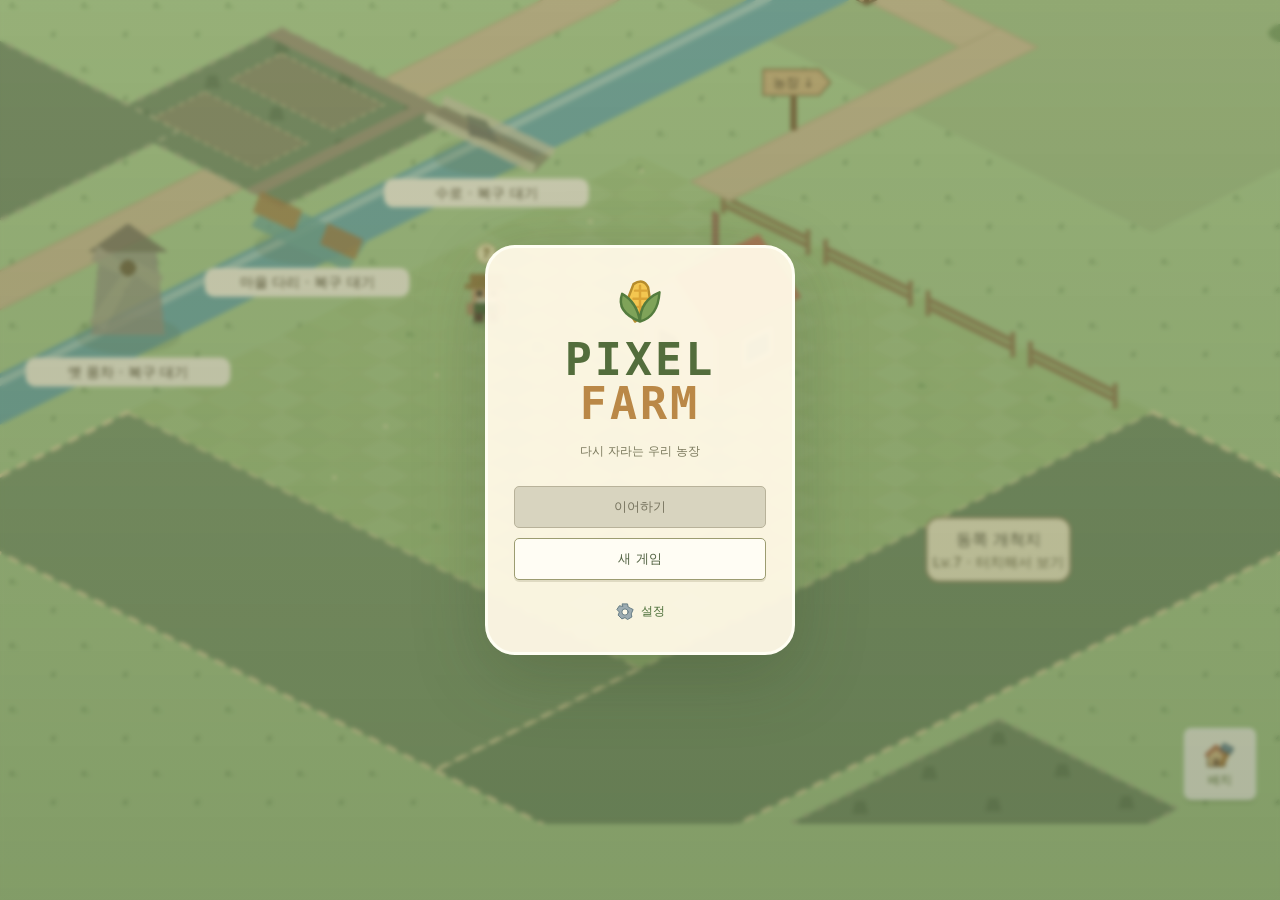
==== commit af54b6ff: "Improve animal capacity, restoration materials and mobile shop" ====
--- a/testing/index.html
+++ b/testing/index.html
@@ -1,4 +1,4 @@
 <!doctype html>
-<html lang="ko"><head><meta charset="UTF-8"/><meta name="viewport" content="width=device-width, initial-scale=1.0, viewport-fit=cover"/><meta name="theme-color" content="#b9d294"/><meta name="description" content="노노그램을 풀어 동물을 모으고 농장을 관리하는 게임 PIXEL FARM."/><title>PIXEL FARM</title>  <script type="module" crossorigin src="./assets/index-DRHnXBCc.js"></script>
-  <link rel="stylesheet" crossorigin href="./assets/index-BgEMWVWd.css">
+<html lang="ko"><head><meta charset="UTF-8"/><meta name="viewport" content="width=device-width, initial-scale=1.0, viewport-fit=cover"/><meta name="theme-color" content="#b9d294"/><meta name="description" content="노노그램을 풀어 동물을 모으고 농장을 관리하는 게임 PIXEL FARM."/><title>PIXEL FARM</title>  <script type="module" crossorigin src="./assets/index-BCqNTEMb.js"></script>
+  <link rel="stylesheet" crossorigin href="./assets/index-k2br5ieF.css">
 </head><body><div id="root"></div></body></html>
--- a/testing/assets/index-k2br5ieF.css
+++ b/testing/assets/index-k2br5ieF.css
@@ -0,0 +1 @@
+:root{font-family:Noto Sans KR,Malgun Gothic,system-ui,sans-serif;font-synthesis:none;color:#454737;background:#f7f4e9;--canvas:#f7f4e9;--surface:#fffdf4;--surface-soft:#f1eedf;--ink:#454737;--muted:#747964;--green:#66894c;--green-dark:#486c35;--green-soft:#e7efd9;--gold:#e8b94f;--line:#dedccb;--danger:#c95158;--warning:#b17c28;--radius:16px;--radius-sm:10px;--shadow:0 8px 28px #35442b22;--shadow-control:0 3px 0 #b9b89d,0 4px 10px #35442b14;--space-1:4px;--space-2:8px;--space-3:12px;--space-4:16px;--space-6:24px;--font-xs:11px;--font-sm:12px;--font-base:14px;--font-title:22px}*{box-sizing:border-box}body{margin:0;min-width:280px}button,input,select{font:inherit}button{border:0;background:none;color:inherit;cursor:pointer;-webkit-tap-highlight-color:transparent;touch-action:manipulation}button:disabled{cursor:default;opacity:.55}button:focus-visible,input:focus-visible,select:focus-visible,[tabindex]:focus-visible{outline:3px solid #478ca8;outline-offset:3px}button{transition:background .15s,transform .15s,box-shadow .15s}button:active:not(:disabled){transform:translateY(1px)}h1,h2,h3,p{margin:0}h1{font-size:24px;letter-spacing:-.8px}h2{font-size:19px;letter-spacing:-.5px}h3{font-size:15px}p{line-height:1.65}svg{flex-shrink:0}button svg{pointer-events:none}.game-icon{vertical-align:middle;overflow:visible}.primary,.secondary{min-height:44px;display:inline-flex;align-items:center;justify-content:center;gap:7px;padding:10px 14px;border-radius:var(--radius-sm);font-size:13px;font-weight:700;line-height:1.35}.primary{color:#fffef7;background:var(--green);box-shadow:0 3px 0 var(--green-dark)}.primary:hover:not(:disabled){background:#577b40}.secondary{background:var(--surface);border:1px solid #cdcdb6;color:#536343;box-shadow:0 2px #e3dfce}.secondary:hover:not(:disabled){background:var(--green-soft)}.primary:disabled,.secondary:disabled{box-shadow:none;background:#e5e6d9;color:#757c67;opacity:1;border-color:#d9decc}.icon-button{width:44px;min-height:44px;display:inline-flex;align-items:center;justify-content:center;flex-shrink:0;border-radius:12px}.icon-button:hover{background:#e7ecd9}.text-button{min-height:44px;display:inline-flex;align-items:center;justify-content:center;gap:6px;color:var(--green-dark);font-size:12px;font-weight:600;padding:6px}.wide{width:100%}.muted,.micro-note{font-size:12px;color:var(--muted)}.micro-note{margin-top:12px;line-height:1.5}.animal-icon,.building-icon{width:56px;height:56px;image-rendering:pixelated}.progress-bar{height:6px;background:#e1e5d3;border-radius:8px;overflow:hidden}.progress-bar i{display:block;height:100%;background:#87a95d;border-radius:8px;transition:width .2s}.filters{display:flex;gap:4px;background:#eae8d9;border-radius:13px;padding:4px}.filters button{min-height:44px;flex:1;display:flex;align-items:center;justify-content:center;gap:5px;font-size:13px;font-weight:600;border-radius:10px;color:#747963}.filters button.selected{background:#fffdf4;color:#456a35;box-shadow:0 2px 6px #53653417}.panel-section-title{font-size:16px;margin:20px 0 12px}.panel-section-title small{display:block;font-size:12px;font-weight:400;color:var(--muted);margin-top:7px}.batch-actions{display:flex;gap:10px;margin:16px 0}.batch-actions>button{flex:1}.panel-empty{text-align:center;padding:24px 12px;color:var(--muted);font-size:13px}.game-app input[type=checkbox]{width:20px;height:20px;accent-color:var(--green);flex-shrink:0;cursor:pointer;margin:0}.error-text{color:var(--danger);font-size:13px;margin:14px 0}.capacity-note{font-size:12px;padding:10px 12px;color:#667548;background:#edf1e0;border-radius:10px;margin:12px 0 18px}.transaction-lines{padding:14px 0}.transaction-lines>div{display:flex;justify-content:space-between;gap:12px;padding:12px 0;border-bottom:1px solid var(--line);font-size:13px}.transaction-lines b{color:#5a7b3f}.transaction-lines em{color:var(--danger);font-style:normal}.confirm-description{margin-top:16px;color:var(--muted);font-size:13px;line-height:1.7}.confirm-action{margin-top:16px}.sale-total{display:flex;justify-content:space-between;padding:12px 0 24px;font-size:14px}.sale-total strong{font-size:21px;color:#a4772b}.overlay{position:fixed;top:0;right:0;bottom:0;left:0;z-index:80;display:flex;align-items:center;justify-content:center;background:#26351d66;padding:16px;-webkit-backdrop-filter:blur(3px);backdrop-filter:blur(3px)}.modal{width:100%;max-width:420px;max-height:calc(100dvh - 32px);overflow:auto;background:var(--surface);border:1px solid #fffdf8;border-radius:22px;padding:20px;box-shadow:var(--shadow);animation:panel-in .2s ease;outline:none}.modal.sheet{max-width:740px}.modal-heading{display:flex;align-items:center;justify-content:space-between;gap:12px;padding-bottom:10px;border-bottom:1px solid var(--line)}.modal-heading h2{font-size:19px}.sheet .modal-heading{position:sticky;top:-20px;background:var(--surface);z-index:3;margin-top:-8px;padding-top:8px}.setting-row{display:flex;align-items:center;justify-content:space-between;padding:17px 0;font-size:14px;border-bottom:1px solid var(--line)}.toggle{width:50px;height:30px;border-radius:20px;background:#c9cbbd;padding:4px}.toggle i{display:block;width:22px;height:22px;background:#fff;border-radius:50%;box-shadow:0 1px 4px #0002;transition:transform .2s}.toggle.on{background:var(--green)}.toggle.on i{transform:translate(20px)}.detail-note{font-size:12px;color:var(--muted);margin:15px 0;line-height:1.7}.version-label{text-align:center;font-size:11px;color:var(--muted);margin-top:15px}.import-button{display:flex;align-items:center;justify-content:center;position:relative;min-height:44px;border:1px dashed #c3cbb4;border-radius:10px;margin-top:12px;font-size:13px;color:var(--green-dark);overflow:hidden}.import-button input{position:absolute;top:0;right:0;bottom:0;left:0;opacity:0;width:100%;cursor:pointer}.animal-detail-art{display:flex;align-items:center;justify-content:center;gap:12px;margin:18px 0}.animal-detail-art .animal-icon{width:76px;height:76px}.animal-detail-art span{font-size:13px}.rename-form{display:flex;gap:8px;margin-bottom:18px}.rename-form input{width:100%;min-width:0;background:#f3f3e7;border:1px solid var(--line);border-radius:10px;padding:10px;font-size:14px}.animal-facts>div{display:flex;justify-content:space-between;gap:10px;padding:12px 0;border-bottom:1px solid var(--line);font-size:12px}.animal-facts span{color:var(--muted)}.toast{position:fixed;bottom:calc(92px + env(safe-area-inset-bottom));left:50%;transform:translate(-50%);z-index:100;display:flex;align-items:center;gap:8px;background:#3f5736;color:#fffbe9;border:1px solid #ffffff33;border-radius:14px;box-shadow:var(--shadow);padding:12px 16px;max-width:calc(100% - 24px);font-size:13px;pointer-events:none}.save-warning{position:fixed;inset:0 0 auto;z-index:101;background:#fff0cc;color:#854e2c;padding:12px;font-size:12px;text-align:center}.animal-walk{animation:bob .5s steps(2) infinite}.animal-idle{animation:breathe 2.4s ease infinite}.windmill-blades{animation:spin 12s linear infinite;transform-origin:0 0}@keyframes bob{50%{transform:translateY(-2px)}}@keyframes breathe{50%{transform:translateY(-1px)}}@keyframes spin{to{transform:rotate(360deg)}}@keyframes panel-in{0%{opacity:0;transform:translateY(16px)}to{opacity:1;transform:translateY(0)}}@media(max-width:600px){.overlay:has(.sheet){padding:calc(12px + env(safe-area-inset-top)) 8px 0;align-items:flex-end}.modal.sheet{max-height:calc(100dvh - 24px - env(safe-area-inset-top));border-radius:22px 22px 0 0;padding:16px 16px calc(16px + env(safe-area-inset-bottom))}.sheet .modal-heading{top:-16px}.modal-heading h2{font-size:18px}.primary,.secondary,.toast{font-size:12px}.panel-section-title small{font-size:11px}}@media(prefers-reduced-motion:reduce){*,*:before,*:after{animation:none!important;transition:none!important;scroll-behavior:auto!important}}.garden-cycle{display:flex;align-items:center;justify-content:space-between;gap:12px;margin:8px 0 12px}.garden-cycle button{min-width:48px;min-height:44px}.production-marker{cursor:pointer}.production-marker:focus-visible{outline:2px solid #576f3a}.game-app{--nav-height:76px;min-height:100dvh}.game-app.is-farm{height:100dvh;overflow:hidden;background:#b9d294}.farm-stage{position:fixed;inset:0 0 calc(var(--nav-height) + env(safe-area-inset-bottom))}.farm-world{position:absolute;top:0;right:0;bottom:0;left:0;overflow:hidden}.world-canvas{display:block;width:100%;height:100%;touch-action:none;-webkit-user-select:none;user-select:none;cursor:grab}.world-canvas:active{cursor:grabbing}.world-animal,.farm-building,.production-badge{cursor:pointer}.world-animal:focus-visible,.production-badge:focus-visible{filter:drop-shadow(0 0 4px #fff)}.farm-hud{position:absolute;top:calc(12px + env(safe-area-inset-top));left:12px;right:12px;display:flex;gap:7px;align-items:flex-start;pointer-events:none}.farm-hud>*{pointer-events:auto}.player-level{background:#fffbedf5;border:2px solid #ffffef;border-radius:14px;box-shadow:0 3px #69864738;padding:8px 9px;min-width:60px;text-align:center}.player-level b{font-size:15px;color:#4d7035}.player-level .progress-bar{height:5px;margin:5px 0}.player-level small{font-size:9px;color:#77865e;white-space:nowrap}.hud-resources{display:flex;align-items:center;gap:7px;margin-left:auto;padding-top:4px;min-width:0}.hud-resources>span{display:flex;align-items:center;gap:5px;background:#fffbedf5;border:2px solid #fffef1;border-radius:25px;padding:5px 9px 5px 5px;min-height:44px;font-size:13px;box-shadow:0 3px #69864725;min-width:0}.hud-resources .game-icon{width:26px;height:26px}.hud-resources b{font-weight:800;overflow:hidden;text-overflow:ellipsis}.hud-button{background:#fffbed;width:46px;height:46px;display:grid;place-items:center;flex-shrink:0;border:2px solid #fffef0;border-radius:14px;box-shadow:0 3px #69864738;margin-top:3px}.hud-button .game-icon{width:31px;height:31px}.farm-tools{position:absolute;right:12px;top:calc(96px + env(safe-area-inset-top));display:flex;flex-direction:column;gap:12px}.farm-tools>button{position:relative;display:flex;flex-direction:column;align-items:center;justify-content:center;gap:3px;width:62px;min-height:65px;background:#fffaf0f5;border:2px solid #fffef1;border-radius:17px;box-shadow:0 3px #617e3d44;color:#566744}.farm-tools .game-icon{width:31px;height:31px}.farm-tools>button>span{font-size:10px;font-weight:700;white-space:nowrap}.farm-tools>button.active{background:#e2edca;border-color:#87a362}.farm-tools>button>b{position:absolute;top:-7px;right:-6px;min-width:24px;height:24px;display:grid;place-items:center;border-radius:20px;background:#d9a238;border:2px solid #fffae4;color:#fff;font-size:11px}.farm-tools>button>i{position:absolute;width:9px;height:9px;background:#d79b39;border-radius:50%;right:8px;top:7px}.farm-tools .tool-settings{width:44px;min-height:44px;align-self:flex-end;border-radius:13px}.farm-tools .tool-settings .game-icon{width:26px;height:26px}.world-zoom{position:absolute;left:12px;bottom:104px;display:flex;background:#fffbedee;border:2px solid #fffef0;border-radius:13px;box-shadow:0 3px #69864730;overflow:hidden}.world-zoom>button{min-width:44px;min-height:44px;display:grid;place-items:center;color:#536e3d;font-size:11px}.farm-bottom-actions{position:absolute;left:12px;right:90px;bottom:14px;pointer-events:none}.farm-task{pointer-events:auto;display:flex;align-items:center;gap:10px;min-height:65px;width:100%;max-width:340px;padding:10px 13px;text-align:left;background:#fffaecf5;border:2px solid #fffdf2;border-radius:17px;box-shadow:0 3px #69864738}.farm-task .animal-icon{width:40px;height:40px}.farm-task strong{font-size:12px;display:block}.farm-task small{font-size:10px;color:#72825c;display:block;margin-top:5px}.farm-task>svg:last-child{margin-left:auto;color:#7d915e}.bottom-nav{position:fixed;inset:auto 0 0;z-index:30;display:flex;justify-content:space-evenly;gap:4px;background:#fffbed;border-top:2px solid #ffffff;padding:7px 8px calc(7px + env(safe-area-inset-bottom));min-height:calc(var(--nav-height) + env(safe-area-inset-bottom));box-shadow:0 -5px 20px #44512c0a}.bottom-nav>button{display:flex;flex-direction:column;align-items:center;justify-content:center;gap:2px;min-height:58px;min-width:64px;padding:3px 15px;border-radius:15px;color:#72755f;font-size:11px;font-weight:600}.bottom-nav .game-icon{width:29px;height:29px}.bottom-nav>button.current{background:#e6efd8;box-shadow:inset 0 0 0 1px #d4e1bd;color:#476631}.bottom-nav>button:not(.current) .game-icon{opacity:.8}.animal-tray,.building-tray,.world-editor{position:absolute;left:12px;right:12px;bottom:14px;max-width:450px;padding:14px;background:#fffbedfa;border:2px solid #fffff4;border-radius:21px;box-shadow:var(--shadow);animation:panel-in .2s ease}.building-tray{max-width:480px}.tray-heading{display:flex;align-items:center;gap:8px}.tray-heading>.animal-icon,.tray-heading>.building-icon{width:48px;height:48px}.tray-heading>div{flex:1;min-width:0}.tray-heading strong{display:block;font-size:15px}.tray-heading span{display:block;font-size:11px;color:var(--muted);margin-top:5px;line-height:1.5}.tray-heading .icon-button{width:38px}.tray-actions{display:flex;gap:10px;margin-top:10px}.tray-actions>button{flex:1}.animal-tray>small{display:block;text-align:center;font-size:11px;color:var(--muted);margin-top:10px}.crop-options{display:grid;grid-template-columns:repeat(3,1fr);gap:8px;margin-top:14px}.crop-options>button{display:flex;flex-direction:column;align-items:center;gap:5px;background:#f3f1dd;border:1px solid #d7d6bd;border-radius:13px;padding:10px 5px;min-height:103px}.crop-options>button:hover{background:#e7efce;border-color:#a2b979}.crop-options strong{font-size:13px}.crop-options span{font-size:10px;color:#707958}.production-detail{display:flex;gap:12px;align-items:center;margin-top:16px}.production-detail>div{flex:1}.production-detail strong{display:block;font-size:14px}.production-detail span{font-size:12px;display:block;margin:6px 0;color:var(--muted)}.production-detail .progress-bar{margin:9px 0}.tray-footer{display:flex;align-items:center;justify-content:space-between;margin-top:8px;min-height:28px}.tray-footer>span{font-size:10px;color:var(--muted)}.tray-footer .text-button{min-height:32px}.facility-actions{display:flex;flex-wrap:wrap;gap:9px;margin-top:12px}.facility-actions p{width:100%;font-size:12px;color:var(--muted)}.facility-actions button{flex:1}.farm-stage:has(.animal-tray) .world-zoom{bottom:210px}.farm-stage:has(.building-tray) .world-zoom{bottom:304px}.farm-stage:has(.world-editor) .world-zoom{bottom:225px}.editor-head{display:flex;align-items:center;justify-content:space-between}.editor-head strong{font-size:15px}.world-editor p{font-size:12px;margin:7px 0 12px;color:var(--muted)}.world-editor p.valid{color:#537c35}.world-editor p.invalid{color:var(--danger)}.editor-actions{display:flex;gap:7px}.editor-actions .primary{margin-left:auto}.editor-actions>button{font-size:12px;padding:9px 12px}.inventory{display:flex;gap:8px;overflow:auto;max-height:122px;padding:2px}.inventory>button{display:flex;flex-direction:column;align-items:center;min-width:78px;gap:3px;border:1px solid #d6ddc5;background:#f1f3e4;padding:5px 8px 9px;border-radius:12px}.inventory span{font-size:11px}.focus-ring{animation:focus-pulse .6s ease infinite alternate}.ready-bounce{animation:ready-bounce 2s ease infinite}.harvest-float{animation:harvest-float 1.6s ease-out forwards}@keyframes focus-pulse{to{opacity:.5}}@keyframes ready-bounce{50%{transform:translateY(-3px)}}@keyframes harvest-float{0%{opacity:0;transform:translateY(10px) scale(.9)}15%{opacity:1;transform:translateY(0) scale(1)}80%{opacity:1}to{opacity:0;transform:translateY(-60px)}}.compact-header{height:64px;padding:0 20px;display:flex;align-items:center;justify-content:space-between;max-width:1120px;margin:auto;border-bottom:1px solid var(--line);gap:12px}.brand{display:flex;align-items:center;gap:8px;font-size:14px;font-weight:800;color:#5b7147;letter-spacing:.5px}.compact-wallet{display:flex;align-items:center;gap:6px;font-size:12px;font-weight:700}.compact-wallet>.game-icon{width:23px;height:23px;margin-left:5px}.content-page{max-width:1120px;margin:auto;padding:24px 20px calc(100px + env(safe-area-inset-bottom))}.content-heading{display:flex;align-items:center;justify-content:space-between;gap:12px;margin-bottom:20px}.content-heading>span{font-size:12px;color:var(--muted)}.content-heading .secondary{font-size:12px}.recommended-puzzle{width:100%;display:flex;align-items:center;gap:12px;text-align:left;background:#e8efdb;border:1px solid #cbd8b6;border-radius:15px;padding:14px;margin-bottom:18px}.recommended-puzzle>span{flex:1}.recommended-puzzle small{display:block;font-size:11px;color:#6c8055;margin-bottom:5px}.recommended-puzzle strong{font-size:15px}.recommended-puzzle>b{font-size:14px;color:#627a45}.puzzle-categories{margin-bottom:20px}.species-picker{display:grid;grid-template-columns:repeat(3,1fr);gap:12px}.species-picker>button{display:grid;grid-template-columns:66px 1fr 20px;grid-template-rows:auto auto auto;align-items:center;text-align:left;column-gap:12px;background:var(--surface);border:1px solid var(--line);border-radius:16px;padding:16px}.species-picker .animal-icon{grid-row:1/4;width:66px;height:66px}.species-picker strong{font-size:17px}.species-picker span{font-size:13px;color:#5e7a41;margin-top:5px}.species-picker small{font-size:11px;color:var(--muted);margin-top:5px}.species-picker>button>svg:last-child{grid-column:3;grid-row:1/4;color:#8ba16c}.species-list-heading{display:flex;align-items:center;gap:8px;margin-top:8px}.species-list-heading .animal-icon{width:45px;height:45px}.species-list-heading h2{font-size:19px}.species-list-heading p{font-size:11px;color:var(--muted);margin-top:5px}.puzzle-list{display:grid;grid-template-columns:repeat(2,minmax(0,1fr));gap:12px}.puzzle-card{display:flex;text-align:left;align-items:stretch;background:var(--surface);border:1px solid var(--line);border-radius:15px;padding:0;overflow:hidden}.puzzle-card:hover{border-color:#91ac71;background:#fbfdec}.puzzle-thumb{position:relative;display:grid;place-items:center;min-width:95px;background:#eaf0de;padding:8px}.puzzle-thumb.building{background:#f0e5d0}.puzzle-thumb .animal-icon{width:68px;height:68px}.puzzle-thumb .building-icon{width:70px;height:76px}.puzzle-number{position:absolute;left:8px;top:7px;font-size:10px;font-weight:700;color:#899a6d}.completed-tag,.locked-tag{position:absolute;right:5px;top:5px;padding:3px;display:flex;color:#648346;background:#fffce9;border-radius:50%}.puzzle-card.locked .puzzle-thumb{filter:grayscale(.8);opacity:.65}.puzzle-card-content{padding:13px 14px;flex:1;min-width:0}.puzzle-meta{font-size:11px;color:#76855f}.puzzle-card h3{font-size:14px;margin-top:5px}.puzzle-card p{font-size:11px;color:var(--muted);margin:7px 0;line-height:1.55}.difficulty{display:flex;align-items:center;gap:8px;font-size:11px;color:#5b7e3c;font-weight:700}.difficulty>svg{margin-left:auto}.species-strip{display:grid;grid-template-columns:repeat(6,1fr);background:var(--surface);border:1px solid var(--line);padding:15px;border-radius:17px;gap:10px}.species-strip>div{display:flex;flex-direction:column;align-items:center}.species-strip .animal-icon{width:64px;height:64px}.species-strip strong{font-size:13px;margin:5px 0}.species-strip span{font-size:11px;color:var(--muted)}.undiscovered .animal-icon{filter:grayscale(1);opacity:.35}.animal-list{display:grid;grid-template-columns:repeat(3,1fr);gap:10px;margin-top:20px}.animal-card{display:flex;align-items:center;gap:10px;background:var(--surface);border:1px solid var(--line);border-radius:12px;padding:12px;text-align:left}.animal-card>div{flex:1}.animal-card h3{font-size:14px}.animal-card p{font-size:11px;color:var(--muted);margin-top:6px}.empty-state{text-align:center;padding:40px 20px}.empty-state p{font-size:13px;color:var(--muted);margin-bottom:20px}.shop-title{font-size:17px;margin:25px 0 14px}.supply-grid,.upgrade-grid{display:grid;grid-template-columns:repeat(2,minmax(0,1fr));gap:12px}.supply-card{display:flex;align-items:center;gap:11px;padding:13px;background:var(--surface);border:1px solid var(--line);border-radius:14px}.supply-card .game-icon{width:33px;height:33px}.supply-card>div{flex:1}.supply-card h3{font-size:13px}.supply-card p{font-size:11px;color:var(--muted);margin-top:5px}.supply-card button{padding:8px 10px;gap:5px;font-size:12px}.supply-card button .game-icon{width:21px;height:21px}.upgrade-card{display:flex;flex-wrap:wrap;align-items:center;gap:12px;padding:16px;background:#f4efd9;border:1px solid #ded6b9;border-radius:15px}.upgrade-card>.building-icon{width:65px;height:70px}.upgrade-card>div{flex:1}.upgrade-card h3{font-size:14px}.upgrade-card p{font-size:11px;color:#73785d;margin-top:5px}.upgrade-card>button{margin-left:auto;min-width:90px}.shop-grid{display:grid;grid-template-columns:repeat(4,minmax(0,1fr));gap:12px}.shop-card{position:relative;background:var(--surface);border:1px solid var(--line);border-radius:15px;padding:14px}.shop-art{display:flex;align-items:center;justify-content:center;height:90px;background:#f2eedf;border-radius:10px;margin-bottom:12px}.shop-art .building-icon{width:100px;height:100px}.shop-card h3{font-size:14px}.tile-size{position:absolute;right:21px;top:22px;font-size:10px;color:#8d8d6e}.shop-card p{font-size:11px;color:var(--muted);margin:7px 0 12px;min-height:36px}.shop-card .secondary{font-size:11px}.manager-summary{display:flex;align-items:center;gap:22px;padding:18px 0}.manager-summary>span{display:flex;flex-direction:column;gap:4px;font-size:11px;color:var(--muted)}.manager-summary b{font-size:25px;color:#4c6f36}.manager-summary .secondary{margin-left:auto}.feed-chips{display:flex;flex-wrap:wrap;gap:6px;margin-bottom:12px}.feed-chips span{background:#ecefdf;padding:6px 9px;border-radius:8px;font-size:11px;color:#6e7e53}.feed-chips b{margin-left:4px;color:#4d6e36}.manager-filters{display:flex;gap:7px;margin:12px 0}.manager-filters select{flex:1;min-width:0;min-height:44px;border:1px solid #d8ddc8;border-radius:9px;padding:8px;background:#f8f8ee;color:#596747;font-size:12px}.selection-summary{display:flex;align-items:center;justify-content:space-between;gap:8px;font-size:11px;color:var(--muted);border-bottom:1px solid var(--line);padding:6px 0}.selection-summary label{display:flex;align-items:center;gap:8px;min-height:44px}.management-row{padding:13px 0;border-bottom:1px solid var(--line)}.management-row.is-selected{background:#edf3df;box-shadow:10px 0 #edf3df,-10px 0 #edf3df}.management-info{display:flex;align-items:center;gap:10px}.management-info>.animal-icon{width:48px;height:48px}.management-info>div{flex:1;min-width:0}.management-info h3{font-size:14px}.management-info>div>span{display:block;color:var(--muted);font-size:11px;margin-top:4px}.management-info .progress-bar{height:4px;margin-top:6px;max-width:180px}.locate-button{display:flex;align-items:center;justify-content:center;gap:4px;flex-direction:column;min-height:44px;min-width:57px}.locate-button .game-icon{width:25px;height:25px}.locate-button>span{font-size:10px;color:#85734e}.management-status{display:flex;justify-content:space-between;gap:10px;margin:9px 0;font-size:11px;color:var(--muted);line-height:1.4}.management-status>span:first-child{display:flex;align-items:center;gap:4px}.management-status .hungry{color:#987029}.management-status .game-icon{width:17px;height:17px}.management-actions{display:flex;gap:9px;padding-left:30px}.management-actions>button{flex:1;min-height:44px;font-size:12px;padding:8px}.selection-footer{position:sticky;bottom:-20px;display:flex;align-items:center;justify-content:space-between;gap:8px;background:var(--surface);border-top:1px solid var(--line);padding:13px 0 0;margin-top:12px;font-size:12px}.inventory-wallet{display:flex;align-items:center;gap:8px;margin:18px 0}.inventory-wallet strong{font-size:20px;color:#9e752b}.inventory-wallet>span{margin-left:auto;font-size:11px;color:var(--muted)}.inventory-tabs>button{flex-direction:column;gap:4px;font-size:12px;min-height:64px}.item-grid{display:grid;grid-template-columns:repeat(2,1fr);gap:10px}.item{display:flex;align-items:center;gap:10px;background:#f2f2e4;padding:14px 12px;border:1px solid #e1e3cf;border-radius:12px}.item>div{flex:1}.item strong{font-size:13px}.item small{display:block;font-size:11px;color:var(--muted);margin-top:4px}.item>b{font-size:20px;color:#587b3f;margin-left:auto}.product-row{display:flex;align-items:center;gap:12px;padding:12px 0;border-bottom:1px solid var(--line)}.product-row>div{flex:1}.product-row strong{font-size:13px}.product-row small{display:block;font-size:11px;color:var(--muted);margin-top:5px}.product-row>b{font-size:13px;white-space:nowrap}.product-row .secondary{padding:8px 12px;font-size:12px}.crop-row{display:flex;align-items:center;flex-wrap:wrap;gap:8px;padding:16px 0;border-bottom:1px solid var(--line)}.crop-row>div{flex:1;min-width:140px}.crop-row strong{display:flex;gap:12px;font-size:14px}.crop-row strong b{color:#648443}.crop-row small{display:block;font-size:11px;color:var(--muted);margin-top:7px}.crop-row>.secondary{font-size:12px}.stored-buildings{display:flex;align-items:center;gap:10px;background:#efefdf;border-radius:13px;padding:14px;margin-top:12px}.stored-buildings>div{flex:1}.stored-buildings strong{font-size:13px}.stored-buildings p{font-size:11px;color:var(--muted);margin-top:5px}.stored-buildings .secondary{font-size:12px}.game-app.playing{height:100dvh;overflow:hidden;background:#fff}.play-container{height:100dvh;max-width:660px;margin:auto;padding:calc(14px + env(safe-area-inset-top)) 16px calc(12px + env(safe-area-inset-bottom))}.puzzle-screen{height:100%;display:flex;flex-direction:column;min-height:0}.puzzle-screen>*{flex-shrink:0}.puzzle-header{display:flex;justify-content:space-between;align-items:center;gap:12px}.puzzle-header>div{text-align:center}.puzzle-header strong{font-size:17px;color:#363e48}.puzzle-header span{display:block;font-size:12px;color:#7d8491;margin-top:5px}.puzzle-header .icon-button{color:#668e9a}.hearts{display:flex;align-items:center;justify-content:center;gap:6px;margin:13px 0}.hearts svg{width:28px;height:28px}.puzzle-topline{display:flex;align-items:center;justify-content:space-between;font-size:12px;color:#8b93a0;margin-bottom:10px;min-height:36px}.puzzle-zoom{display:flex;align-items:center;gap:7px}.puzzle-zoom button{display:grid;place-items:center;width:40px;height:40px;background:#f0f3f7;border-radius:50%;color:#63899e}.puzzle-zoom>span{min-width:42px;text-align:center;font-size:11px}.puzzle-viewport{flex:0 1 auto;min-height:0;width:100%;overflow:auto;touch-action:none;-webkit-user-select:none;user-select:none;overscroll-behavior:contain;scrollbar-width:thin;scrollbar-color:#bcc6d7 #f5f6fa;padding-bottom:3px}.puzzle-viewport.pan-mode{cursor:grab}.puzzle-layout{display:grid;width:max-content;margin:0 auto}.puzzle-layout>div:first-child{position:sticky;left:0;top:0;z-index:4;background:#fff}.col-hints{display:grid;align-items:stretch;position:sticky;top:0;z-index:3;background:#fff;padding-bottom:4px}.col-hints>div{display:flex;flex-direction:column;justify-content:flex-end;align-items:center;gap:2px;padding:5px 0;border:2px solid white;border-radius:7px;background:#eaeef8;color:#343754;line-height:1.35;overflow:visible}.row-hints{display:grid;position:sticky;left:0;z-index:2;background:#fff;padding-right:4px}.row-hints>div{display:flex;align-items:center;justify-content:flex-end;gap:.4em;padding:0 7px;border:2px solid white;border-radius:7px;background:#eaeef8;color:#343754;line-height:1.35;overflow:visible}.col-hints span,.row-hints span{flex-shrink:0}.col-hints>div.satisfied,.row-hints>div.satisfied{background:#edf3e7;color:#7a9669}.puzzle-board{display:grid;outline:2px solid #343943;outline-offset:-1px;background:#fff}.cell{width:100%;height:100%;min-height:0;padding:0;border-right:1px solid #c6cad3;border-bottom:1px solid #c6cad3;display:flex;align-items:center;justify-content:center;background:#fff;color:#8692a3;font-family:system-ui;line-height:1;touch-action:none;border-radius:0;transition:none;-webkit-user-select:none;user-select:none}.cell:active:not(:disabled){transform:none}.cell.filled{background:#36485c}.cell.thick-right{border-right:2px solid #8b93a1}.cell.thick-bottom{border-bottom:2px solid #8b93a1}.cell.error-cell{background:#ffd8da!important;color:#d44254!important;box-shadow:inset 0 0 0 2px #db6170;animation:cell-error .5s ease;position:relative;z-index:1}.puzzle-location{font-size:10px;color:#8a95a1;text-align:center;margin-top:7px}.error-announcement{min-height:18px;text-align:center;font-size:11px;color:#c55764;margin-top:3px}.puzzle-instruction{text-align:center;color:#7d8b96;font-size:11px;margin:3px 0 10px}.puzzle-controls{display:flex;align-items:center;justify-content:center;gap:18px}.mode-switch{display:flex;gap:4px;padding:5px;border-radius:30px;background:#f0f3f7}.mode-switch button{display:flex;flex-direction:column;align-items:center;justify-content:center;gap:5px;border-radius:24px;width:58px;height:56px;color:#8090a3;font-size:10px}.mode-switch button.selected{background:#fff;color:#3f5871;box-shadow:0 3px 10px #afc1d63b}.hint-button{position:relative;display:grid;place-items:center;width:58px;height:58px;border-radius:50%;background:#f1f3f7}.hint-button>b{position:absolute;right:-5px;top:-5px;display:grid;place-items:center;min-width:24px;height:24px;border-radius:20px;color:#fff;background:#6c9cb8;font-size:11px;padding:0 5px}.puzzle-save{text-align:center;font-size:10px;color:#9ca3af;margin-top:9px}.tutorial-strip{background:#f7f1d9;border:1px solid #e8d89d;border-radius:12px;padding:9px 12px;margin:0 0 8px}.tutorial-strip>div{display:flex;align-items:center;justify-content:space-between;gap:8px}.tutorial-strip b{font-size:12px;color:#80642c}.tutorial-strip .text-button{min-height:28px;font-size:10px;color:#8b805f;padding:0}.tutorial-strip p{font-size:12px;color:#6d674c;margin:2px 0}.tutorial-strip small{font-size:10px;color:#8b805f}.col-hints>div.guided,.row-hints>div.guided{background:#f9e6aa!important;box-shadow:inset 0 0 0 2px #d0aa4a;color:#765b25}.cell.guide-cell:not(.filled){background:#fff9e8}.logical-guide{text-align:center;margin:0 0 4px}.logical-guide .text-button{font-size:11px;min-height:30px;color:#6e8553}.logical-guide small{font-size:9px;border-radius:6px;background:#eef2e2;padding:3px 5px}.logical-guide p{font-size:11px;background:#f7f3e0;color:#7f754f;padding:6px 10px;border-radius:8px;text-align:left}.result{text-align:center}.result>.eyebrow{display:block;color:#739352;font-size:13px;margin:5px 0 14px}.result h2{font-size:23px;margin-top:14px}.result>p{font-size:13px;color:var(--muted);margin-top:10px}.reveal-art{width:170px;height:170px;margin:auto;background:#f0f2df;border-radius:20px;padding:20px;display:grid;place-items:center}.puzzle-art{width:100%;height:100%;image-rendering:pixelated}.reward-strip{display:flex;flex-wrap:wrap;align-items:center;justify-content:center;gap:8px;background:#f4f2e0;border-radius:13px;padding:12px;margin:18px 0;font-size:13px}.reward-strip>.animal-icon{width:48px;height:48px}.reward-strip>span{width:100%;font-size:12px}.lost-heart{color:#d96470;margin:10px auto}.heart-loss{animation:heart-loss .45s ease}.playing .toast{bottom:20px}@keyframes cell-error{20%,60%{transform:translate(-2px)}40%,80%{transform:translate(2px)}}@keyframes heart-loss{30%{transform:scale(1.2);opacity:.3}}@media(min-width:900px){.bottom-nav{justify-content:center;gap:70px}.bottom-nav>button{min-width:110px}.farm-hud{left:24px;right:24px;top:22px}.farm-tools{right:24px;top:110px}.farm-tools>button{width:70px;min-height:70px}.farm-tools>button>span{font-size:11px}.farm-bottom-actions,.world-zoom,.animal-tray,.building-tray,.world-editor{left:24px}.farm-task{min-width:300px}.hud-resources>span{font-size:15px;min-width:90px}.world-zoom{bottom:115px}}@media(max-width:760px){.species-picker{grid-template-columns:repeat(2,1fr)}.puzzle-list{grid-template-columns:1fr}.animal-list,.shop-grid{grid-template-columns:repeat(2,1fr)}.species-strip{grid-template-columns:repeat(3,1fr)}}@media(max-width:600px){.content-page{padding:20px 14px calc(100px + env(safe-area-inset-bottom))}.compact-header{padding:0 14px}.compact-header .brand{font-size:12px}.compact-wallet{font-size:11px;gap:4px}.compact-wallet>.game-icon{width:22px}.species-picker>button{display:flex;flex-direction:column;text-align:center;gap:2px;padding:14px 8px;position:relative}.species-picker .animal-icon{width:68px;height:68px}.species-picker strong{font-size:16px}.species-picker small{font-size:11px}.species-picker>button>svg:last-child{position:absolute;right:9px;top:12px}.puzzle-card-content{padding:12px}.puzzle-thumb{min-width:82px}.supply-grid,.upgrade-grid{grid-template-columns:1fr}.shop-card{padding:12px}.shop-card h3{font-size:13px}.shop-card .secondary{padding:8px;font-size:11px}.animal-list{grid-template-columns:1fr}.manager-summary{gap:18px}.manager-summary .secondary{padding:8px 10px;font-size:11px}.manager-summary b{font-size:24px}.manager-filters{gap:5px}.manager-filters select{font-size:11px;padding:8px 5px}.management-info{gap:8px}.management-info>.animal-icon{width:44px;height:44px}.management-info>div>span{font-size:10px}.management-status,.selection-summary{font-size:10px}.selection-footer{bottom:-16px}.selection-footer>button{font-size:11px}.item-grid{grid-template-columns:1fr 1fr}.item{padding:12px 10px;gap:7px}.item strong{font-size:12px}.item small{font-size:10px}.item>b{font-size:19px}.item>.game-icon{width:28px}.inventory-wallet>span{font-size:10px}.product-row{gap:8px}.product-row strong{font-size:12px}.product-row small{font-size:10px}.crop-row>div{min-width:145px}.crop-row>.secondary{margin-left:46px}.crop-row>.text-button{margin-left:auto}.play-container{padding-left:10px;padding-right:10px}.puzzle-header strong{font-size:15px}.hearts{margin:9px 0}.hearts svg{width:25px;height:25px}.puzzle-topline{margin-bottom:6px}.puzzle-instruction{font-size:10px}.puzzle-save{font-size:9px}.mode-switch button{width:54px;height:52px}.hint-button{width:54px;height:54px}.puzzle-controls{gap:15px}.error-announcement,.logical-guide p{font-size:10px}.tutorial-strip p{font-size:11px}.tray-heading span,.building-tray .micro-note{font-size:10px}.farm-stage:has(.building-tray) .world-zoom{bottom:309px}}@media(max-width:340px){.farm-hud{left:8px;right:8px;gap:5px}.player-level{min-width:52px;padding:8px 6px}.player-level b{font-size:13px}.hud-resources{gap:5px}.hud-resources>span{font-size:11px;padding-right:7px;gap:3px}.hud-resources .game-icon{width:23px;height:23px}.hud-button{width:43px}.farm-tools{right:9px}.farm-tools>button{width:57px;min-height:61px}.farm-tools>button>span{font-size:9px}.farm-bottom-actions{right:80px}.farm-task{gap:7px;padding:9px}.farm-task strong{font-size:11px}.farm-task small{font-size:9px}.manager-summary{gap:12px}.manager-summary .secondary{font-size:10px}.selection-summary>span{font-size:9px}.management-info>div>span{font-size:9px}.locate-button{min-width:48px}.locate-button>span{font-size:9px}.management-actions>button{font-size:11px}.manager-filters select{font-size:10px}.content-heading>span{font-size:11px}.item-grid{grid-template-columns:1fr}.mode-switch button{width:50px}.puzzle-controls{gap:12px}.compact-wallet .icon-button{width:38px}.crop-options span{font-size:9px}.crop-options>button{min-height:95px}.building-tray .micro-note{font-size:9px}.tray-actions>button{font-size:11px}.tray-heading>.animal-icon{width:40px}.tray-heading .icon-button{width:34px}.animal-tray>small{font-size:10px}}@media(max-height:690px)and (max-width:600px){.farm-stage:has(.animal-tray) .farm-tools,.farm-stage:has(.building-tray) .farm-tools{display:none}.farm-stage:has(.building-tray) .world-zoom{display:none}.hearts{margin:6px 0}.puzzle-instruction,.puzzle-save{display:none}.tutorial-strip{padding:7px 10px}.puzzle-location{margin-top:4px}.error-announcement{min-height:15px}.logical-guide{margin:0}.puzzle-topline{min-height:30px}.puzzle-header .icon-button{min-height:38px}.puzzle-zoom button{width:34px;height:34px}.mode-switch button{height:48px}}.cell.auto-cross{color:#b5bcc7;background:#f7f8fa}.placement-pad{position:absolute;z-index:15;display:grid;grid-template-columns:repeat(3,44px);grid-template-rows:repeat(2,44px);gap:4px;transform:translate(-50%);padding:4px;border-radius:14px;background:#fffdf4e8;box-shadow:var(--shadow)}.placement-pad button{background:var(--green-soft);border-radius:10px;font-size:23px;min-width:44px;min-height:44px}.placement-pad button:first-child{grid-column:2}.placement-pad button:nth-child(2){grid-column:1}.placement-pad.blocked{outline:3px solid var(--danger)}.animal-lift{transform:translateY(-9px)}.animal-land{animation:animal-land .24s ease}.placement-preview{cursor:grab}.animal-held{cursor:grabbing}@keyframes animal-land{0%{opacity:.7}to{opacity:1}}.farm-stage:has(.placement-pad) .farm-tools{display:none}.replant-actions{display:grid;gap:8px;margin-top:14px}.facility-upgrade{width:100%;padding:10px;background:#f2efdb;border-radius:12px}.facility-upgrade strong{font-size:12px}.facility-upgrade p{line-height:1.65;margin:7px 0}.building-tray{max-height:calc(100% - 95px);overflow-y:auto}.crop-options{grid-template-columns:repeat(3,minmax(0,1fr))}.clue-complete{color:#9b9fa8;text-decoration:line-through;text-decoration-thickness:1.5px}.mystery-art{display:grid;place-items:center;width:68px;height:68px;border-radius:22px;background:#dce2d2;color:#829177;font-size:40px;font-weight:700}.species-picker>button:disabled{opacity:.8}.species-strip small{font-size:10px;line-height:1.5}.species-reveal{display:flex;justify-content:center;gap:20px;padding:15px}.species-reveal>div{display:flex;flex-direction:column;align-items:center;gap:8px;animation:reveal-species .6s ease-out}.species-reveal .animal-icon{width:100px;height:100px}.species-reveal span{font-size:11px}.migration-note{font-size:14px;line-height:1.9;margin-bottom:20px}.growth-announcement{position:fixed;z-index:80;top:25%;left:50%;transform:translate(-50%);padding:15px 22px;border-radius:18px;color:#52733b;background:#fff4c9;box-shadow:var(--shadow);white-space:nowrap;pointer-events:none;animation:panel-in .25s ease}.species-strip .undiscovered{filter:none;opacity:.85}@keyframes reveal-species{0%{opacity:0;transform:scale(.6)}to{opacity:1;transform:scale(1)}}@media(prefers-reduced-motion:reduce){.species-reveal>div,.growth-announcement{animation:none}}.title-screen{position:fixed;top:0;right:0;bottom:0;left:0;z-index:45;display:grid;place-items:center;background:linear-gradient(#304c2440,#304c2466);-webkit-backdrop-filter:blur(2px);backdrop-filter:blur(2px);padding:24px}.title-card{width:min(310px,100%);padding:28px 26px 18px;background:#fff9e6f2;border:3px solid #fffef3;border-radius:30px;text-align:center;box-shadow:0 20px 70px #34452645}.title-card>svg{margin:auto}.title-card h1{font-family:monospace;font-size:45px;line-height:.97;letter-spacing:3px;color:#536d3c;margin:10px 0}.title-card h1 span{color:#ba8847}.title-card p{font-size:12px;margin:16px 0 24px;color:#7b795d}.title-card>.wide{margin-bottom:10px;min-height:48px}.title-card>.text-button{margin:auto}.title-open .farm-hud,.title-open .farm-tools,.title-open .farm-bottom-actions,.title-open .world-zoom{visibility:hidden}.title-open .overlay{z-index:60}.player-level{cursor:pointer;text-align:left}.compact-wallet>span{display:flex;align-items:center;gap:4px}.audio-control label{display:flex;flex-wrap:wrap;justify-content:space-between;gap:9px;font-size:12px;margin:0 0 16px}.audio-control input{width:100%;accent-color:#728b4f;min-height:28px}.music-status{font-size:11px;color:#74815e;background:#f1f0dd;padding:9px;border-radius:8px;line-height:1.6}.music-actions{display:flex;align-items:center;justify-content:space-between;gap:5px;margin:10px 0}.music-actions button{font-size:11px;padding:8px}.music-credits{font-size:11px;line-height:1.7;margin:10px 0 18px}.music-credits summary{cursor:pointer;min-height:35px}.music-credits small{display:block;color:#8e907a;margin-top:8px}.level-total{display:flex;justify-content:space-between;gap:15px;font-size:13px;margin:15px 0}.level-rewards{margin:15px 0;padding-left:20px;font-size:14px;line-height:2}.level-celebration{display:flex;flex-direction:column;align-items:center;gap:10px;padding:20px;color:#6c894f;font-size:30px;animation:reveal-species .6s ease}.level-payout{display:flex;align-items:center;justify-content:center;gap:8px;font-size:14px;line-height:1.8;padding:12px;background:#f4efda;border-radius:10px;margin:14px 0}.resource-effects{position:fixed;top:0;right:0;bottom:0;left:0;z-index:120;pointer-events:none;overflow:hidden}.resource-flight{position:absolute;display:flex;flex-direction:column;align-items:center;gap:4px;animation:resource-flight 1.1s ease-in-out forwards}.resource-flight strong{white-space:nowrap;color:#5a7838;font-size:13px;text-shadow:1px 1px #fff,-1px -1px #fff}.resource-flight.spending strong{color:#b47648}.flying-icons{display:flex;align-items:center;gap:2px}.resource-number{animation:hud-pulse .7s ease}.farm-expansion-button{position:absolute;left:12px;top:112px;background:#fff5df;border-radius:13px;padding:10px;font-size:11px;box-shadow:var(--shadow);display:flex;gap:5px;align-items:center;min-height:44px;max-width:140px}.title-open .farm-expansion-button{visibility:hidden}@keyframes resource-flight{0%{opacity:0;transform:translate(0) scale(.7)}15%{opacity:1;transform:translateY(-12px) scale(1)}80%{opacity:1}to{opacity:0;transform:translate(var(--dx),var(--dy)) scale(.65)}}@keyframes hud-pulse{40%{color:#a88128;transform:scale(1.08)}}@media(prefers-reduced-motion:reduce){.resource-flight{animation:resource-fade .3s linear forwards}.resource-number,.level-celebration{animation:none}}@keyframes resource-fade{to{opacity:0}}@media(max-height:650px){.title-card{padding-top:16px}.title-card h1{font-size:35px}.title-card>svg{width:38px;height:38px}.title-card p{margin:12px 0}.farm-expansion-button{top:110px;font-size:10px;padding:8px}}.keeper-layer{position:absolute;top:0;right:0;bottom:0;left:0;pointer-events:none;overflow:hidden}.keeper-world{position:absolute;transform:translate(-50%,-90%);pointer-events:auto;display:flex;align-items:center;flex-direction:column;background:transparent;min-width:48px;min-height:70px;padding:0;transition:none}.keeper-marker{background:#fff3c2;border-radius:50%;font-weight:900;color:#886f36;min-width:20px;line-height:20px}.keeper-marker:empty{visibility:hidden}.keeper-world small{background:#fff8df;padding:3px 7px;border-radius:7px;font-size:10px;white-space:nowrap}.journal-button{position:absolute;left:12px;top:168px;display:flex;align-items:center;gap:6px;min-height:44px;padding:10px;background:#fff7df;border-radius:12px;box-shadow:var(--shadow);font-size:12px}.title-open .journal-button,.title-open .keeper-layer{visibility:hidden}.keeper-dialogue{padding:20px 12px;line-height:1.8;font-size:14px;background:#f3efd9;border-radius:12px;margin:16px 0}.story-options{display:grid;gap:9px}.quest-card{border:1px solid var(--line);border-radius:12px;padding:14px;margin:15px 0}.quest-card small,.quest-card p{font-size:12px;color:var(--muted);line-height:1.7}.quest-card h3{font-size:16px;margin:6px 0 12px}.quest-card p{margin:10px 0}.quest-goal{display:flex;width:100%;justify-content:space-between;text-align:left;background:#eff2e3;margin:6px 0;padding:12px;border-radius:8px;font-size:12px;gap:8px}@media(prefers-reduced-motion:reduce){.keeper-world{transition:none}}.keeper-layer{z-index:5}.farm-hud,.farm-tools,.farm-bottom-actions,.journal-button,.farm-expansion-button,.animal-tray{z-index:6}.keeper-world:active:not(:disabled){transform:translate(-50%,-90%)}.management-wallet{display:flex;justify-content:space-between;gap:8px;padding:14px 0;color:#726244;font-size:13px}.management-nav{display:flex;flex-wrap:wrap;gap:6px;margin-bottom:12px}.management-nav button{flex:1;white-space:nowrap;font-size:11px;padding:8px}.facility-list,.daily-rewards{display:grid;gap:10px;margin:16px 0}.facility-list button{justify-content:space-between;text-align:left;gap:12px}.facility-list strong{font-size:11px}.cargo-lines{list-style:none;padding:0;margin:12px 0}.cargo-lines li{display:flex;justify-content:space-between;padding:10px 0;border-bottom:1px solid var(--line);gap:12px;font-size:14px}.cargo-lines .shortage{color:#a76b4e}.management-actions{display:flex;gap:8px}.management-actions button{flex:1}.daily-rewards button{display:flex;flex-direction:column;gap:5px}.daily-rewards small{font-size:11px}.restored-label{color:#5b7a43;padding:10px;background:#eef1df;border-radius:8px;font-size:13px}.festival-banner{background:#e9c986;color:#755a30;padding:25px 10px;margin-top:20px;text-align:center;border-radius:12px;font-weight:800;letter-spacing:2px}.delivery-badge{position:absolute;left:0;top:100%;background:#a26f46;color:#fff9e8;font-size:10px;white-space:nowrap;border-radius:6px;padding:4px 7px}.site-ruin{opacity:.8}.windmill-sails{animation:windmill-turn 14s linear infinite}@keyframes windmill-turn{to{transform:rotate(360deg)}}@media(prefers-reduced-motion:reduce){.windmill-sails{animation:none}}.world-keeper{cursor:pointer}.world-keeper:focus-visible{outline:none}.world-keeper:focus-visible>ellipse{stroke:#478ca8;stroke-width:2}.world-debug-controls{position:absolute;left:8px;top:230px;z-index:12;max-width:200px;background:#fffcebdc;border:1px solid #c6b983;padding:6px;font-size:10px;border-radius:8px}.world-debug-controls span{display:block;line-height:1.5}.world-debug-controls button{padding:6px;font-size:10px}.farm-stage:has(.building-tray) .world-zoom{bottom:auto;top:110px}.farm-place-button{position:absolute;right:12px;bottom:14px;width:66px;min-height:66px;display:flex;flex-direction:column;align-items:center;justify-content:center;gap:3px;background:#fff9e8;border:2px solid #fffef0;border-radius:18px;color:#697b3e;box-shadow:0 3px #6a813c44;font-weight:800;font-size:12px}.farm-place-button>i{position:absolute;right:7px;top:7px;width:8px;height:8px;border-radius:50%;background:#d3a24d}.farm-place-button .game-icon{width:30px;height:30px}.placement-catalog{position:absolute;left:12px;right:12px;bottom:14px;max-width:560px;max-height:min(53%,460px);display:flex;flex-direction:column;padding:12px;background:#fffbedfa;border:2px solid #fffff4;border-radius:21px;box-shadow:var(--shadow);animation:panel-in .2s ease}.placement-wallet{margin-left:auto;font-size:11px;color:#8a713e}.placement-catalog .editor-head{gap:12px;flex-shrink:0}.placement-tabs{display:flex;gap:8px;margin:8px 0;flex-shrink:0}.placement-tabs button{flex:1;min-height:42px;border-radius:11px;background:#f0efdc;font-size:13px;font-weight:800;color:#7c785a}.placement-tabs button[aria-selected=true]{background:#6d884b;color:#fffdf0}.placement-categories{display:flex;gap:6px;overflow:auto;flex-shrink:0;margin-bottom:8px}.placement-categories button{white-space:nowrap;min-height:36px;padding:6px 12px;border-radius:10px;background:#f5f0db;font-size:11px;color:#7c785a}.placement-categories button[aria-pressed=true]{background:#e2eacb;color:#4d6e38;box-shadow:inset 0 0 0 1px #a4b57f}.placement-cards{display:grid;grid-template-columns:repeat(3,minmax(0,1fr));gap:8px;overflow:auto;min-height:0;padding:2px 2px 5px}.placement-card{display:flex;flex-direction:column;align-items:center;gap:3px;padding:8px 4px;min-height:132px;background:#f5f0dc;border:1px solid #ded6b4;border-radius:12px;color:#66644e;text-align:center}.placement-card:disabled{opacity:.62}.placement-card>.building-icon{width:62px;height:57px;flex-shrink:0}.placement-card>strong{font-size:12px}.placement-card>span{font-size:10px}.placement-card>small{font-size:9px;line-height:1.4;color:#827859}.placement-help{font-size:10px;margin:8px 0 0;color:#7d8065;flex-shrink:0;text-align:center}.placement-cost{font-size:11px;color:#817249;margin-bottom:8px}.placement-compact{max-width:560px;max-height:42%;overflow:auto;padding:12px}.placement-compact .editor-head{min-height:34px}.placement-compact .editor-head strong{font-size:14px}.placement-compact .editor-actions{flex-wrap:wrap;gap:6px}.placement-compact .editor-actions>button{min-height:44px;padding:7px 9px;font-size:11px;gap:3px}.placement-compact p{margin:6px 0 8px;line-height:1.4;font-size:11px}.stroke-toolbar{display:flex;align-items:center;gap:6px;flex-wrap:wrap;margin:5px 0}.stroke-toolbar>button{min-height:40px;font-size:11px;padding:7px 9px}.stroke-toolbar>span{font-size:10px;line-height:1.6;margin-left:auto}.farm-stage:has(.placement-catalog) .world-zoom,.farm-stage:has(.placement-compact) .world-zoom{top:110px;bottom:auto}.farm-stage:has(.placement-catalog) .farm-tools,.farm-stage:has(.placement-compact) .farm-tools{display:none}@media(max-width:350px){.placement-cards{grid-template-columns:repeat(2,minmax(0,1fr))}.placement-catalog{padding:10px;left:8px;right:8px}.placement-categories button{padding:6px 9px}.placement-compact{left:8px;right:8px;padding:10px}.placement-compact .editor-actions>button{font-size:10px;padding:7px 8px}.stroke-toolbar>span{width:100%;margin-left:0}.farm-place-button{width:60px;right:9px}}@media(min-width:900px){.farm-place-button{right:24px;bottom:24px;width:72px;min-height:72px}.placement-catalog{left:24px;max-height:46%}.placement-compact{left:24px}}.modal.sheet.animal-manager{display:flex;flex-direction:column;width:min(880px,100%);height:min(900px,calc(100dvh - 40px));max-height:none;padding:0;overflow:hidden}.animal-manager .modal-heading{position:static;flex-shrink:0;margin:0;padding:15px 18px 10px;background:#fffbed;border-bottom:1px solid #e5dfc7}.animal-manager .modal-heading h2{font-size:18px}.herd-controls{flex-shrink:0;padding:0 16px 8px;border-bottom:1px solid #e5dfc7}.herd-summary{display:flex;align-items:center;gap:15px;padding:8px 0}.herd-summary>span{font-size:11px;color:#7a8064;white-space:nowrap}.herd-summary b{font-size:20px;color:#53723b;margin-left:3px}.herd-summary .secondary{margin-left:auto;min-height:36px;font-size:11px;padding:7px 10px}.animal-manager .manager-filters{margin:2px 0 5px}.animal-manager .manager-filters select{min-height:38px;font-size:11px;padding:6px}.herd-selection{display:flex;align-items:center;gap:8px;font-size:11px;color:#737c5c}.herd-selection label{display:flex;align-items:center;gap:5px;min-height:34px;margin-right:auto}.herd-selection button{font-size:11px;min-height:34px;color:#637e48}.herd-scroll{min-height:0;flex:1;overflow:auto;padding:8px 16px 16px;overscroll-behavior:contain;scrollbar-gutter:stable;outline-offset:-2px}.herd-group+.herd-group{margin-top:12px}.herd-group-heading{display:flex;align-items:center;gap:5px;min-height:46px;padding:2px 0 6px}.herd-collapse{display:flex;align-items:center;gap:5px;min-height:40px;flex:1;text-align:left;min-width:0}.herd-collapse>.animal-icon{width:31px;height:31px;flex-shrink:0}.herd-collapse strong{font-size:13px;white-space:nowrap}.herd-collapse small{font-size:10px;color:#7c8269}.herd-collapse>svg:last-child{margin-left:auto;flex-shrink:0}.herd-collapse .expanded{transform:rotate(90deg)}.herd-group-select{display:flex;align-items:center;gap:3px;font-size:10px;color:#7a8167;min-height:40px}.herd-group-select input,.herd-selection input{accent-color:#6d8b49;width:16px;height:16px}.herd-grid{display:grid;grid-template-columns:repeat(5,minmax(0,1fr));gap:9px}.herd-card{position:relative;min-width:0;overflow:hidden;border:1px solid #dfdec4;border-radius:13px;background:#f7f3e2}.herd-card.is-selected{border-color:#6e8c48;background:#edf2da;box-shadow:inset 0 0 0 1px #6e8c48}.herd-card-select{width:100%;display:flex;flex-direction:column;align-items:center;gap:4px;min-height:117px;padding:10px 6px 7px}.herd-check{position:absolute;left:7px;top:7px;border:1px solid #afb995;border-radius:4px;width:16px;height:16px;display:grid;place-items:center;color:#fff;background:#fffaf0}.is-selected .herd-check{background:#6e8c48;border-color:#6e8c48}.herd-card-select>.animal-icon{width:52px;height:52px}.herd-card-select>strong{max-width:100%;overflow:hidden;text-overflow:ellipsis;white-space:nowrap;font-size:12px;color:#5e684a}.herd-card-select>small{font-size:9px;color:#7d846a;white-space:nowrap}.herd-card-select>.progress-bar{width:90%;height:4px;max-width:100px;margin:1px 0 0}.herd-card-foot{display:flex;align-items:center;min-height:40px;border-top:1px solid #e7e2cc;padding-left:5px}.herd-state{display:flex;align-items:center;gap:2px;min-width:0;flex:1;font-size:9px;color:#79836a}.herd-state .game-icon{flex-shrink:0}.herd-state>span{overflow:hidden;text-overflow:ellipsis;white-space:nowrap}.herd-state.hungry{color:#956d30}.herd-state.ready{color:#597a3b;font-weight:700}.herd-locate{width:44px;min-height:44px;display:grid;place-items:center;flex-shrink:0;color:#a77e4c}.herd-footer{flex-shrink:0;border-top:1px solid #d9dfc4;background:#fffbed;padding:10px 16px 12px;box-shadow:0 -5px 15px #6e764b0b}.herd-target{display:flex;align-items:center;justify-content:space-between;gap:7px;font-size:12px;margin-bottom:8px}.herd-target>span{font-size:10px;color:#7a8063}.herd-foods{display:grid;grid-template-columns:repeat(5,minmax(0,1fr));gap:5px}.herd-foods>div{display:flex;flex-direction:column;align-items:center;gap:2px;padding:5px 2px;background:#f1f1df;border-radius:9px;min-width:0;text-align:center}.herd-foods strong{font-size:10px;color:#6a7654}.herd-foods span{font-size:10px;color:#5c713e}.herd-foods small{font-size:9px;color:#878467;line-height:1.4;word-break:keep-all}.herd-foods .shortage{background:#faecd7;box-shadow:inset 0 0 0 1px #e1bd85}.herd-foods .shortage small{color:#a56d3b}.herd-feed-note{font-size:10px;color:#818367;line-height:1.4;margin:6px 0}.herd-actions{display:flex;gap:8px}.herd-actions>button{flex:1;min-width:0;min-height:44px;font-size:12px;padding:8px 5px;gap:4px}.herd-actions .game-icon{flex-shrink:0}.herd-receipt{font-size:10px;line-height:1.5;color:#55743c;background:#edf2df;border-radius:7px;padding:5px 8px;margin:7px 0 0}@media(max-width:700px){.herd-grid{grid-template-columns:repeat(4,minmax(0,1fr))}}@media(max-width:600px){.modal.sheet.animal-manager{height:calc(100dvh - 16px - env(safe-area-inset-top));max-height:none;width:100%;border-radius:20px 20px 0 0;padding:0}.animal-manager .modal-heading{padding:12px 12px 8px}.herd-controls{padding:0 10px 6px}.herd-scroll{padding:5px 10px 12px;scrollbar-gutter:auto}.herd-grid{grid-template-columns:repeat(3,minmax(0,1fr));gap:7px}.herd-footer{padding:9px 10px max(10px,env(safe-area-inset-bottom))}.herd-summary{gap:8px;padding:5px 0}.herd-summary b{font-size:19px}.herd-collapse strong{font-size:12px}.herd-actions>button{font-size:11px}.herd-card-select>strong{font-size:11px}.herd-locate{width:44px}.herd-foods{gap:4px}.herd-receipt{max-height:45px;overflow:auto}}@media(max-width:370px){.herd-grid{grid-template-columns:repeat(2,minmax(0,1fr))}.herd-locate{width:44px}.herd-group-select>span{font-size:9px}.herd-summary>span{font-size:10px}.herd-summary .secondary{padding:6px;font-size:10px}.herd-foods .game-icon{width:22px;height:22px}.herd-foods small{font-size:8px}.herd-actions>button{font-size:10px}.herd-target strong{font-size:11px}.herd-foods strong{font-size:9px}}.animal-tier-selection{max-width:640px;margin:0 auto}.tier-heading{display:flex;align-items:center;justify-content:space-between;gap:12px;margin-bottom:14px;color:#7a8062;font-size:12px}.tier-heading .text-button{display:flex;align-items:center;gap:5px;min-height:44px;padding:5px 0;font-size:12px}.animal-tier-carousel{display:grid;grid-template-columns:44px minmax(0,1fr) 44px;align-items:center;gap:9px}.tier-arrow{display:grid;place-items:center;min-width:44px;min-height:52px;border:1px solid #d7c8a7;border-radius:13px;background:#fff8e6;color:#8e774c;box-shadow:0 3px #baac8733}.tier-arrow:disabled{opacity:.3}.animal-tier-card{display:flex;flex-direction:column;align-items:center;justify-content:center;min-height:410px;padding:24px 18px 20px;background:#fffbeb;border:2px solid #e1d3ac;border-radius:24px;box-shadow:0 6px #c5b58a26;text-align:center;touch-action:pan-y;-webkit-user-select:none;user-select:none;outline-offset:4px}.tier-badge{display:inline-block;background:#e6edcf;color:#698346;font-size:13px;font-weight:800;padding:6px 20px;border-radius:20px}.tier-art{height:146px;display:grid;place-items:center;margin:8px 0 0}.tier-art>.animal-icon{width:140px;height:140px}.tier-art.locked-art{color:#b3a47d}.animal-tier-card h2{font-size:24px;color:#626e45;margin:0 0 6px}.tier-size{font-size:14px;color:#9b8b60;margin:0 0 14px}.tier-progress{width:100%;max-width:230px;color:#7f8469;font-size:12px}.tier-progress .progress-bar{margin:8px 0;height:6px}.tier-next-name{font-size:11px;color:#90866a;line-height:1.5;margin:6px 0 14px;min-height:17px}.tier-start{width:100%;max-width:245px;min-height:48px;justify-content:center;font-size:14px;gap:6px}.tier-capacity{display:block;font-size:10px;color:#8c8b72;line-height:1.5;margin-top:12px;word-break:keep-all}.tier-lock-reason{font-size:13px;line-height:1.8;color:#938365;word-break:keep-all;max-width:230px;margin:10px 0 32px}.animal-tier-card.is-locked{background:#f4f0df;border-color:#d6cfb7}.animal-tier-card.is-locked h2{font-size:19px;color:#93856b}.tier-finished{display:flex;align-items:center;justify-content:center;gap:4px;color:#6b864c;font-size:13px;margin:10px 0 16px}.tier-swipe-note{text-align:center;color:#9b967f;font-size:11px;margin:17px 0 8px}.tier-replay-link{display:block;margin:0 auto;min-height:40px;font-size:11px;color:#8c8060}.replay-label{display:block;font-size:12px;color:#7e8267;margin:16px 0 8px}.replay-select{display:block;width:100%;min-height:46px;border:1px solid #d9d8bd;border-radius:10px;background:#f8f4e3;color:#6a7053;padding:10px;font-size:13px}.species-picker .mystery-art{font-size:25px}@media(max-width:600px){.animal-tier-carousel{gap:6px}.animal-tier-card{padding:20px 12px 17px;min-height:390px;border-radius:20px}.tier-art{height:128px}.tier-art>.animal-icon{width:120px;height:120px}.animal-tier-card h2{font-size:22px}.tier-capacity{font-size:9px}.tier-start{font-size:13px}.tier-lock-reason{font-size:12px}}@media(max-width:350px){.animal-tier-carousel{grid-template-columns:40px minmax(0,1fr) 40px;gap:4px}.tier-arrow{min-width:40px}.animal-tier-card{padding:16px 10px;min-height:360px}.tier-art{height:105px}.tier-art>.animal-icon{width:102px;height:102px}.animal-tier-card h2{font-size:20px}.tier-badge{font-size:12px;padding:6px 15px}.tier-start{font-size:12px}.tier-heading{margin-bottom:8px}}@media(max-height:700px)and (max-width:600px){.animal-tier-card{min-height:320px;padding-top:12px;padding-bottom:12px}.tier-art{height:90px}.tier-art>.animal-icon{width:88px;height:88px}.tier-heading{margin-bottom:4px}.tier-swipe-note{margin:12px 0 3px}.tier-capacity{margin-top:8px}}@media(max-height:700px)and (max-width:600px){.animal-tier-card{min-height:300px}.tier-art{height:72px}.tier-art>.animal-icon{width:70px;height:70px}.tier-heading{margin-bottom:0}.tier-heading .text-button{min-height:36px}.tier-size{margin-bottom:8px}.tier-next-name{margin:4px 0 8px}.tier-swipe-note{margin-top:9px}}.work-progress{display:flex;flex-direction:column;gap:10px;margin:12px 0;padding:15px;border:1px solid #d9c898;border-radius:15px;background:#f6edcf}.work-progress strong{color:#687b48}.work-progress>span{font-size:14px;color:#8c7752}.work-progress small{font-size:10px;color:#897c5e;line-height:1.5}.work-progress .progress-bar{height:7px}.construction-estimate{font-size:11px;color:#7b6c4f;text-align:center}.building-tray .work-progress{margin:8px 0}.building-tray{max-height:calc(100dvh - 145px);overflow-y:auto}.construction-marker{cursor:pointer}@keyframes workReady{50%{opacity:.65}}.construction-marker>circle:nth-child(2){animation:workReady 2s ease-in-out infinite}@media(prefers-reduced-motion:reduce){.construction-marker>circle:nth-child(2){animation:none}}.quest-guide{pointer-events:auto;display:flex;align-items:center;gap:11px;width:100%;max-width:470px;padding:12px 16px;background:#fff9e6;border:2px solid #fffdf4;border-radius:18px;box-shadow:0 4px #72865535;text-align:left;color:#5e6b42}.quest-guide>span:nth-child(2){flex:1;min-width:0}.quest-guide small{display:block;font-size:10px;color:#8a8866;margin-bottom:5px}.quest-guide strong{display:block;font-size:13px;line-height:1.4}.quest-guide-mark{display:grid;place-items:center;flex:none;width:28px;height:28px;border:1px solid #cfb46b;background:#f1d989;border-radius:50%;font-weight:800;color:#78603b}.quest-badge{display:grid;place-items:center;position:absolute;top:-5px;right:-4px;width:18px;height:18px;border-radius:50%;background:#c48451;color:#fff;font-size:12px}.journal-sheet{position:fixed;z-index:80;left:50%;bottom:calc(82px + env(safe-area-inset-bottom));transform:translate(-50%);width:min(620px,calc(100% - 24px));max-height:calc(100dvh - 145px);overflow:auto;padding:22px 22px 16px;border:2px solid #d6bd83;border-radius:7px 20px 12px 7px;background:repeating-linear-gradient(0deg,#f8efd6 0,#f8efd6 27px,#eee2c6,#eee2c6 29px);box-shadow:-6px 0 #c9b587,0 10px 35px #4b4b3540;animation:journalOpen .22s ease-out;color:#69634c;outline:none}.journal-heading small{font-size:9px;letter-spacing:2px;color:#9b8861}.journal-heading h2{font-size:20px;margin:4px 0 15px;color:#665839}.story-close{position:absolute;right:10px;top:10px;width:38px;height:38px;z-index:2}.journal-main{padding:12px 0;border-top:1px solid #d5c599;border-bottom:1px solid #d5c599}.journal-main>small{font-size:10px;color:#9a7952}.journal-main h3{font-size:17px;margin:7px 0}.journal-expand{padding:8px 0;min-height:38px;font-size:12px}.journal-details .quest-goal{width:100%;background:#fff9e8a8;padding:10px 9px;margin-top:6px;border:1px solid #e4d6af;border-radius:8px;font-size:12px}.journal-reward{font-size:11px;color:#8e7b53}.journal-subs{margin:14px 0;font-size:12px}.journal-subs summary,.journal-history summary{cursor:pointer;min-height:38px;padding:10px 0}.journal-subs summary span{float:right}.journal-sub{padding:12px;border:1px solid #dfd1a6;background:#fff8e4;margin-bottom:9px;border-radius:10px}.journal-sub .quest-goal{border:0;background:none;padding:0;width:100%}.journal-sub p{font-size:11px}.journal-sub>small{font-size:10px}.journal-sub>.secondary{display:block;width:100%;min-height:36px;margin-top:9px;font-size:11px}.journal-links{display:flex;flex-wrap:wrap;gap:5px;border-top:1px dashed #c9b68a;padding-top:12px}.journal-links button{flex:1;min-width:65px;font-size:10px;min-height:36px;color:#86714c;border:1px solid #d9c79e;background:#f7edce;border-radius:6px}.journal-history{font-size:11px;color:#928164;margin-top:8px}.journal-history p{margin:8px 0}.rpg-dialogue{position:fixed;z-index:85;left:50%;bottom:calc(88px + env(safe-area-inset-bottom));transform:translate(-50%);width:min(720px,calc(100% - 24px));display:flex;gap:15px;padding:20px 20px 15px 15px;border:4px double #a58b54;border-radius:6px;background:#f4e7c5;box-shadow:0 5px #66533680,0 10px 30px #4b473530;color:#514b39;max-height:calc(100dvh - 145px);overflow:auto;outline:none}.keeper-portrait{width:96px;height:108px;flex-shrink:0;align-self:flex-end;border:3px double #9a814f;background:#c8d6a6;image-rendering:pixelated}.rpg-copy{flex:1;min-width:0}.rpg-name{display:inline-block;padding:4px 12px;background:#735f3e;color:#fff3cf;font-size:12px;margin-bottom:8px;letter-spacing:1px}.rpg-copy>p{font-size:14px;line-height:1.85;word-break:keep-all;margin:4px 14px 14px 0;min-height:50px}.rpg-options{display:flex;flex-wrap:wrap;gap:6px}.rpg-options button{min-height:36px;padding:6px 9px;font-size:11px;background:#e9dbb5;border:1px solid #baa478;border-radius:4px;color:#695a3c}.rpg-options .primary{background:#768d4e;color:#fffbed;border-color:#657e40}.rpg-next{display:flex;align-items:center;gap:6px;float:right;min-height:40px;background:transparent;color:#78643f;font-size:12px;font-weight:700}.keeper-conversation .story-close{top:5px;right:5px}.opening-active .farm-hud,.opening-active .farm-tools,.opening-active .farm-place-button,.opening-active .farm-expansion-button,.opening-active .world-zoom,.opening-active .journal-button,.opening-active .farm-bottom-actions{visibility:hidden;pointer-events:none}.opening-active .world-canvas{pointer-events:none}.opening-scene{position:fixed;top:0;right:0;bottom:0;left:0;z-index:90;pointer-events:none}.opening-scene button,.opening-scene section{pointer-events:auto}.opening-skip{position:absolute;right:20px;top:calc(20px + env(safe-area-inset-top));font-size:11px;padding:10px 14px;background:#fff8e4db}.opening-title{position:absolute;left:0;right:0;top:19%;text-align:center;color:#fff9df;text-shadow:0 3px 0 #687c48}.opening-title small{display:block;font-size:13px;letter-spacing:3px;margin-bottom:10px}.opening-title strong{font-size:clamp(28px,8vw,58px);letter-spacing:5px}.opening-dialogue{bottom:calc(32px + env(safe-area-inset-bottom))}.opening-blueprint{position:absolute;width:min(340px,calc(100% - 50px));left:50%;top:50%;transform:translate(-50%,-50%);padding:27px 24px 23px;background:#f7eac6;border:2px solid #c5ad74;box-shadow:5px 6px #ae98633b,0 12px 45px #52603544;text-align:center;color:#736348;border-radius:4px;max-height:calc(100dvh - 80px);overflow:auto}.opening-blueprint>small{font-size:10px;letter-spacing:1px}.opening-blueprint h2{font-size:21px;margin:12px 0 18px}.opening-blueprint p{font-size:12px;line-height:1.8;margin:15px 0 20px}.paper-pin{position:absolute;width:9px;height:9px;border-radius:50%;background:#a97845;top:8px;left:50%}.blueprint-chick{display:grid;grid-template-columns:repeat(5,24px);gap:2px;width:max-content;margin:auto;border:2px solid #bfab7d;background:#efe1b8;padding:5px}.blueprint-chick i{width:24px;height:24px;border:1px solid #cfc195}.blueprint-chick i.ink{background:#bd9a4a;border-color:#a88a48}.quest-clear{position:fixed;z-index:110;top:calc(105px + env(safe-area-inset-top));left:50%;transform:translate(-50%);width:min(340px,calc(100% - 40px));padding:15px;text-align:center;background:#fff5d9ed;border:2px solid #dbc17a;border-radius:12px;box-shadow:0 8px 22px #6571462b;pointer-events:none;animation:questClearIn .25s ease-out}.quest-clear strong{display:block;color:#9b7c32;letter-spacing:2px;font-size:20px}.quest-clear span{display:block;font-size:12px;margin:8px 0;color:#6c7449}.quest-clear small{font-size:10px;color:#9a8a66}.crop-shop{display:grid;grid-template-columns:repeat(3,minmax(0,1fr));gap:9px;margin-bottom:20px}.crop-shop article{display:flex;align-items:center;flex-direction:column;gap:7px;background:#fff9e7;border:1px solid #dfd7b8;padding:13px 8px;border-radius:12px}.crop-shop strong{font-size:12px}.crop-shop small{font-size:10px;color:#939275}.crop-shop button{font-size:12px;width:100%;min-height:38px}@keyframes journalOpen{0%{opacity:0;transform:translate(-50%,35px)}to{opacity:1;transform:translate(-50%)}}@keyframes questClearIn{0%{opacity:0;transform:translate(-50%,-12px)}to{opacity:1;transform:translate(-50%)}}@media(max-width:430px){.rpg-dialogue{padding:15px 13px 12px 10px;gap:10px}.keeper-portrait{width:68px;height:77px}.rpg-copy>p{font-size:12px;line-height:1.8}.rpg-options button{font-size:10px;padding:5px 7px}.journal-sheet{padding:18px 15px 12px}.journal-heading h2{font-size:18px}.journal-main h3{font-size:15px}.quest-guide strong{font-size:12px}.crop-shop{grid-template-columns:repeat(2,minmax(0,1fr))}}@media(prefers-reduced-motion:reduce){.journal-sheet,.quest-clear{animation:none}}.opening-active .farm-stage{bottom:0}.opening-active .site-label,.opening-active .keeper-quest-marker{visibility:hidden}.shop-tabs{display:flex;gap:7px;margin-bottom:18px}.shop-tabs button{flex:1;min-height:44px;padding:8px;background:#f3ecd6;border:1px solid #ded3b3;border-radius:12px;font-size:13px}.shop-tabs [aria-selected=true],.feed-mode [aria-pressed=true]{background:#728a50;color:#fffbed;border-color:#728a50}.purchase-grid{grid-template-columns:repeat(2,minmax(0,1fr));max-width:800px;margin:auto}.purchase-grid .shop-card{display:flex;flex-direction:column;gap:8px;padding:12px}.purchase-grid .shop-art{height:80px;margin:0}.purchase-grid .shop-art .building-icon{width:92px;height:80px}.purchase-grid p{min-height:0;margin:0;font-size:11px;line-height:1.6}.purchase-grid small{font-size:10px;color:#76815e;line-height:1.5}.purchase-grid .purchase-balance{font-size:10px;color:#8b7952;margin-top:auto}.purchase-quantity{display:flex;align-items:center;justify-content:center;border:1px solid #d6d4bb;border-radius:8px;overflow:hidden}.purchase-quantity button{flex:1;min-width:32px;min-height:36px;background:#edf0dd}.purchase-quantity input{width:48px;min-width:0;text-align:center;border:0;background:#fffaee;padding:7px 0;color:#5a6a40}.purchase-receipt{text-align:center;padding:15px}.purchase-receipt .building-icon{display:block;width:110px;height:110px;margin:auto}.purchase-receipt strong{display:block;margin:10px;font-size:18px}.purchase-receipt p{font-size:12px}.placement-empty{text-align:center;padding:20px 5px}.placement-empty p{font-size:13px;margin-bottom:15px}.growth-food{display:flex;align-items:center;gap:7px;font-size:11px;margin-top:12px}.growth-actions>small,.growth-actions>p{display:block;font-size:11px;line-height:1.6;margin:8px 0 0;color:#877348}.growth-actions .tray-actions button{font-size:12px;padding:10px 7px}.feed-mode{display:flex;gap:6px;margin-bottom:7px}.feed-mode button{flex:1;min-height:36px;font-size:11px;background:#efeedc;border:1px solid #d8d9bd;border-radius:8px}.growth-receipt{font-size:10px;color:#6b7652}.growth-receipt summary{min-height:30px;padding:7px 0;cursor:pointer}.growth-receipt>div{max-height:100px;overflow:auto}.growth-receipt p{padding:3px 0}.crop-shop small{text-align:center;line-height:1.5}@media(min-width:900px){.purchase-grid{grid-template-columns:repeat(4,minmax(0,1fr));max-width:none}}@media(max-width:360px){.purchase-grid{gap:8px}.purchase-grid .shop-card{padding:9px}.purchase-grid .shop-card h3{font-size:12px}.purchase-grid small{font-size:9px}.growth-actions .tray-actions{gap:6px}}.resident-portrait{width:54px;height:63px;flex:none;border:2px solid #c6b68c;border-radius:8px}.resident-heading{display:flex;align-items:center;gap:10px}.resident-heading strong{font-size:15px;display:block}.resident-heading small{font-size:11px;display:block;margin-top:5px;color:#898268}.order-summary{display:flex;justify-content:space-between;gap:8px;align-items:center;margin:10px 0;font-size:12px}.order-summary small{font-size:9px;color:#8d876e}.order-window{overflow:hidden;touch-action:pan-y}.order-strip{display:flex;transition:transform .2s ease}.resident-order{flex:0 0 100%;min-width:0;border:1px solid #ded0a8;border-radius:14px;padding:13px;background:#faf1d8;animation:order-paper .18s ease}.request-bubble{font-size:12px;line-height:1.6;padding:9px 12px;margin:9px 0;background:#fffbeb;border-radius:4px 12px 12px}.goods-slot{display:grid;grid-template-columns:44px 1fr;align-items:center;gap:3px 8px;padding:10px;background:#f2ead4;border:1px solid #d4c8a3;border-radius:10px;text-align:left}.goods-slot>.game-icon{grid-row:1/4}.goods-slot strong{font-size:12px}.goods-slot span{font-size:13px;font-weight:700}.goods-slot small{font-size:10px;color:#6c8252}.goods-slot.shortage{border-color:#c99b77}.goods-slot.shortage small{color:#a5674c}.reward-amounts{display:flex;flex-wrap:wrap;gap:7px 12px;margin:10px 0}.reward-amounts>span{display:flex;align-items:center;gap:4px;font-size:11px}.order-actions{display:flex;gap:10px;align-items:center}.order-actions .primary{flex:1}.order-actions .text-button{font-size:11px}.order-pager{display:flex;align-items:center;justify-content:center;gap:25px;margin:12px 0}.order-pager button{min-width:52px;min-height:38px}.order-pager strong{font-size:11px}.daily-drawer summary{font-size:12px;padding:12px 0;cursor:pointer}.daily-rewards .reward-amounts{display:grid;gap:2px;margin:5px 0}.daily-rewards .reward-amounts>span{font-size:9px}.daily-rewards .game-icon{width:18px;height:18px}.cargo-slots{display:grid;grid-template-columns:1fr 1fr;gap:9px}.cargo-slots article{min-width:0}.cargo-slots .goods-slot{display:flex;flex-direction:column;gap:5px;text-align:center}.cargo-slots article>button{font-size:10px;margin-top:7px;min-height:38px;padding:7px}.shipping-reward{padding:10px 0 0}.shipping-reward>small{font-size:10px;color:#8b795b}.shipping-time{font-size:12px;text-align:center;margin:12px 0}.trade-train{display:block;width:100%;height:65px;margin:8px 0 12px}.trade-train .train-body{transition:transform .6s ease,opacity .6s ease}.trade-train.away .train-body{transform:translate(90px);opacity:.3}.trade-train.arrived .train-body{animation:train-arrive .5s ease-out}.management-panel .management-nav button{font-size:10px;padding:7px;min-height:36px}.management-panel .keeper-dialogue{font-size:11px;margin:10px 0;padding:9px}.management-panel .restored-label{font-size:10px;margin:6px 0}.management-panel .management-wallet{margin:8px 0}.management-panel .management-wallet .reward-amounts{margin:0}.management-panel h2{font-size:19px}@keyframes order-paper{0%{opacity:.6;transform:translateY(8px)}to{opacity:1;transform:none}}@keyframes train-arrive{0%{transform:translate(-70px);opacity:.3}to{transform:none;opacity:1}}@media(min-width:900px){.order-strip{display:grid;grid-template-columns:repeat(3,minmax(0,1fr));gap:10px;transform:none!important}.order-pager{display:none}.resident-order .resident-heading{gap:7px}.resident-order .resident-heading strong{font-size:13px}}@media(prefers-reduced-motion:reduce){.order-strip,.trade-train .train-body{transition:none}.resident-order,.trade-train.arrived .train-body{animation:none}}.reward-receipt-modal{text-align:center;background:#fff4d7!important;border:2px solid #d7b86c}.reward-receipt-modal .modal-header{justify-content:center}.receipt-origin{font-size:12px;color:#947e4d;margin:16px 0}.receipt-items{display:grid;grid-template-columns:repeat(2,minmax(0,1fr));gap:14px;margin:20px 0 24px}.receipt-items>div{display:flex;flex-direction:column;align-items:center;gap:8px;padding:17px 8px;background:#f7e9bd;border:1px solid #e1c883;border-radius:15px;animation:receipt-pop .25s both}.receipt-items strong{font-size:12px}.receipt-items b{font-size:22px;color:#6e854a}.receipt-saved{display:block;font-size:10px;color:#9b8a61;margin:12px 0 0}@keyframes receipt-pop{0%{opacity:0;transform:scale(.8)}to{opacity:1;transform:scale(1)}}@media(prefers-reduced-motion:reduce){.receipt-items>div{animation:none}}.farm-minimap{position:absolute;z-index:4;top:calc(116px + env(safe-area-inset-top));left:12px;width:100px;height:86px;padding:4px 4px 2px;border:2px solid #fffbea;border-radius:13px;background:#f4ecd4ed;box-shadow:0 3px #627c4526;overflow:hidden;color:#687550}.farm-minimap svg{width:100%;height:61px;display:block;pointer-events:none}.farm-minimap span{font-size:10px;line-height:12px;display:block}.farm-expansion-button{top:calc(210px + env(safe-area-inset-top))!important;font-size:10px!important;padding:7px!important}.journal-button{top:calc(262px + env(safe-area-inset-top))!important}.title-open .farm-minimap,.opening-active .farm-minimap{visibility:hidden}.region-map-panel{background:#fbf5df!important;width:min(760px,calc(100% - 16px))!important;padding:16px!important}.region-map-tabs{display:flex;gap:8px;margin:10px 0}.region-map-tabs button{flex:1;min-height:40px;font-size:12px}.region-map-drawing{display:block;width:100%;max-height:42dvh;overflow:hidden;border-radius:12px}.region-map-drawing [role=button]{cursor:pointer;outline:none}.region-map-drawing [role=button]:focus circle{stroke:#97673c;stroke-width:7}.map-legend{display:flex;gap:12px;justify-content:center;font-size:10px;color:#7f795e;margin:8px 0}.map-place-detail{background:#fffbec;border:1px solid #dcd1ad;border-radius:12px;padding:12px;min-height:110px}.map-place-detail>div:first-child{display:flex;gap:8px;align-items:center;justify-content:space-between}.map-place-detail h3{font-size:15px;margin:0}.map-place-detail span{font-size:11px;color:#7a855c}.map-place-detail p,.map-place-detail small{font-size:11px;line-height:1.5;margin:8px 0;display:block}.map-place-actions{display:flex;gap:8px;margin-top:10px}.map-place-actions button{flex:1;min-height:42px;font-size:12px}.map-place-detail .reward-amounts{margin:7px 0}.resident-introduction{display:flex;align-items:center;gap:16px;margin:15px 0 24px}.resident-introduction .resident-portrait{width:78px;min-width:78px;height:92px}.resident-introduction p{font-size:15px;line-height:1.8}.resident-introduction small{color:#8d896e}.town-objects [role=button]{cursor:pointer}.town-objects [role=button]:focus{outline:none;filter:drop-shadow(0 0 3px #fff3b6)}.world-train-arrival{animation:trainArrival .6s ease-out}@keyframes trainArrival{0%{transform:translate(80px,40px);opacity:0}to{transform:translate(0);opacity:1}}@media(max-width:360px){.farm-minimap{width:90px;height:79px}.farm-minimap svg{height:54px}.region-map-panel{padding:12px!important}.map-place-detail{padding:10px}.region-map-drawing{max-height:35dvh}.map-place-detail h3{font-size:14px}}@media(prefers-reduced-motion:reduce){.world-train-arrival{animation:none}}.map-place-picker{display:flex;gap:10px;align-items:center;font-size:11px;margin:10px 0;color:#7e775c}.map-place-picker select{min-width:0;flex:1;padding:9px;border:1px solid #d6ccaa;border-radius:8px;background:#fffbed;font:inherit;min-height:42px}.region-map-panel .modal-heading h2{font-size:18px}.material-inventory{display:flex;align-items:center;gap:12px;padding:10px 0;border-bottom:1px solid #ded9bf}.material-inventory>div{flex:1}.material-inventory small{display:block;font-size:11px;color:#777d61}.material-inventory>b{font-size:16px}.compact-shop .shop-sign{padding:12px;margin-bottom:12px}.compact-shop .shop-sign h1{font-size:18px}.compact-shop .shop-tabs{margin-bottom:12px}.compact-shop .purchase-grid{grid-template-columns:repeat(2,minmax(0,1fr));gap:10px;padding:12px;max-width:680px;margin:0 auto}.compact-shop .shop-product{min-width:0;min-height:158px;padding:9px;gap:4px;border:1px solid #ae8f61;border-radius:2px;background:#f4e6bc;box-shadow:inset 0 0 0 2px #fff5d247;display:flex;align-items:center;flex-direction:column;text-align:center}.compact-shop .shop-product .shop-art{height:72px;width:100%;margin:0}.compact-shop .shop-product .building-icon{height:70px;width:92px}.compact-shop .shop-product strong{font-size:14px}.compact-shop .shop-product small{font-size:10px}.shop-price{display:flex;align-items:center;gap:3px;font-weight:700;font-size:13px;color:#745c30}.compact-shop .locked-product{filter:saturate(.5);background:#e2d6ba}.shop-detail-price{display:flex;align-items:center;gap:6px;font-size:14px}.shop-detail .purchase-receipt{padding:0 8px}.shop-detail .purchase-receipt p{margin:6px 0 12px}.shop-detail{background:#f8edcf!important;border:3px double #aa8b57!important}.overlay:has(.restoration-panel){background:#263b1e33;-webkit-backdrop-filter:none;backdrop-filter:none;align-items:center}.restoration-panel{width:min(410px,calc(100vw - 24px));max-height:calc(100dvh - 36px);padding:16px!important;background:#e9d5a4!important;border:4px double #886840!important;border-radius:3px!important;box-shadow:0 7px #4d402d55!important}.restoration-panel .modal-heading{border-color:#ac8c55;margin-bottom:0}.restoration-panel .modal-heading h2{font-size:19px}.restoration-scene{height:137px;position:relative;background:linear-gradient(#b8c993,#cbd5a3);margin:10px -5px 0;border:1px solid #9caa7e;overflow:hidden}.restoration-scene>svg{width:100%;height:125px}.restoration-scene>span{position:absolute;bottom:3px;left:0;right:0;text-align:center;font-size:10px;color:#4e6242}.restoration-ledger{padding:12px 0 0}.restoration-ledger h3{font-size:16px;margin:0 0 8px;color:#5c492d}.restoration-meta{display:flex;justify-content:space-between;gap:5px;font-size:11px;margin:6px 0 12px;color:#75613d}.restoration-meta>span{display:flex;align-items:center;gap:3px}.repair-resources{display:flex;flex-wrap:wrap;gap:8px;margin:12px 0}.repair-resources>span{display:flex;align-items:center;gap:4px;padding:6px;background:#f7edcf;border-bottom:2px solid #9da66c;font-size:11px;flex:1;min-width:82px}.repair-resources>span>span{display:flex;flex-direction:column;gap:3px}.repair-resources .shortage{background:#ebd1ac;border-color:#b47c54;color:#8a432d}.repair-start:disabled{opacity:1!important;background:#c8c1ac!important;color:#706e61!important;border:1px solid #a7a08e!important;box-shadow:none!important;cursor:not-allowed}.repair-reason{margin:8px 0;font-size:12px;color:#805437;text-align:center}.material-sources{display:flex;flex-wrap:wrap;justify-content:center;gap:5px}.material-sources button{font-size:11px}.restoration-ledger .progress-bar{margin:12px 0}.restoration-ledger .text-button{font-size:12px}.capacity-guidance{font-size:12px;line-height:1.5;margin:10px 0}.capacity-guidance p{margin:5px}.capacity-guidance small{display:block;margin:5px;color:#7d7556}.game-app .animal-tier-card .tier-start:disabled{background:#bdbba8!important;color:#696a5b!important;border-color:#a5a18c!important;box-shadow:none!important;opacity:1}.pending-animals{max-width:540px;margin:12px auto;padding:14px;background:#f0dfad;border:2px solid #b59a67}.pending-animals h3{font-size:14px;margin:0 0 10px}.pending-animals>div{display:flex;align-items:center;justify-content:space-between;gap:8px;padding:6px 0;font-size:12px}.pending-animals .primary{min-height:40px;flex-shrink:0}.requested-quest{border-bottom:2px dashed #bda774;padding-bottom:12px;margin-bottom:12px}.requested-quest h3{font-size:17px}.requested-quest small{font-size:11px;color:#957c43}@media(max-width:360px){.compact-shop .shop-sign h1{font-size:15px}.compact-shop .shop-sign{gap:7px}.compact-shop .shop-sign>button{padding:8px;font-size:11px}.compact-shop .purchase-grid{gap:8px;padding:9px}.compact-shop .shop-product{min-height:144px}.compact-shop .shop-product .shop-art{height:64px}.compact-shop .shop-product .building-icon{height:62px;width:82px}.restoration-panel{padding:12px!important}.restoration-scene{height:120px}.restoration-scene>svg{height:110px}.restoration-meta{font-size:10px}}.game-app .primary:disabled,.game-app .secondary:disabled{background:#d8d4bf;color:#77745f;border-color:#b8b29a;box-shadow:none;opacity:1}:root{--rpg-ink:#514737;--rpg-wood:#96734c;--rpg-paper:#f6edcf;--rpg-green:#658349;--rpg-edge:#c4ac79}.game-app .primary,.game-app .secondary{border-radius:5px;border:1px solid #9c9c71;box-shadow:0 2px #776d4930;min-height:42px}.game-app .primary{background:#69834f;color:#fff8df;border-color:#506b3c}.game-app button:disabled{box-shadow:none}.game-app .modal{border-radius:6px;border:3px double var(--rpg-edge)}.game-app .modal-heading{background:transparent;border-color:#c9b98e}.game-app .content-heading h1,.shop-sign h1{font-size:22px;color:var(--rpg-ink)}.shop-sign{display:flex;align-items:center;gap:12px;margin-bottom:16px;padding:16px;background:repeating-linear-gradient(0deg,#926f49 0,#926f49 23px,#886742,#886742 25px);border:3px solid #bd9a68;box-shadow:0 4px #6c563740;color:#fff0ce}.shop-sign small{font-size:11px}.shop-sign h1{font-size:20px;margin:3px 0;color:#fff3d8}.shop-sign>button{margin-left:auto;flex-shrink:0;background:#f5e4bf}.v4-shop .shop-tabs{margin-bottom:12px}.v4-shop .shop-tabs button{border-radius:4px;background:#dfce9f;border-color:#ad9569}.v4-shop .shop-tabs [aria-selected=true]{background:#718454;color:#fff5d9}.v4-shop .purchase-grid{display:grid;grid-template-columns:repeat(2,minmax(0,1fr));gap:14px;background:repeating-linear-gradient(0deg,#ae8b5a 0,#ae8b5a 8px,#bd9c6b 9px,#bd9c6b 11px);padding:12px;border:2px solid #8d714c}.v4-shop .shop-card{border:1px solid #c6ae79;border-radius:2px;background:#f4e7c2;padding:11px;box-shadow:0 5px #745a3d33;gap:6px}.v4-shop .shop-art{height:74px;margin:0;background:radial-gradient(ellipse at center,#e3d5ae 0,transparent 70%)}.v4-shop .shop-card h3{font-size:14px;margin:0}.v4-shop .shop-card p{font-size:11px;min-height:32px;line-height:1.45;margin:2px 0}.v4-shop .shop-card small,.v4-shop .purchase-balance{font-size:10px}.v4-shop .shop-card button{font-size:11px;padding:8px}.v4-shop .purchase-quantity{margin:4px 0}.book-pager{display:flex;align-items:center;justify-content:center;gap:18px;margin:14px 0 0;font-size:12px}.book-pager button{min-width:48px}.quest-book.journal-sheet{width:min(650px,calc(100% - 28px));padding:22px 20px 18px;border:4px double #9d8054;border-left:12px solid #8f714d;border-radius:3px;background:linear-gradient(90deg,#dfcf9f 0,#f5ebcd 24px,#faf1d7 50%,#f2e5be);box-shadow:4px 4px #e0cea1,8px 7px #9c825540;bottom:calc(84px + env(safe-area-inset-bottom));max-height:calc(100dvh - 110px)}.quest-book .journal-heading{padding:0 30px 12px 0;margin:0;border-bottom:1px solid #cbb88b}.quest-book .journal-heading h2{font-size:20px;margin:4px 0}.journal-tabs{display:flex;gap:4px;margin:14px 0}.journal-tabs button{flex:1;min-height:42px;font-size:12px;padding:8px 3px;background:#ded0a8;border:1px solid #bca577;border-radius:3px;color:#695b43}.journal-tabs button[aria-pressed=true]{background:#7d8d5f;color:#fff4d9;border-color:#647749}.book-page{min-height:240px;background:repeating-linear-gradient(0deg,transparent 0 27px,#c7b88f2b 28px 29px);padding:12px 3px}.quest-book .journal-main,.quest-book .journal-sub,.quest-book .journal-history{border:0;background:none;padding:0;margin:0;box-shadow:none}.quest-book h3{font-size:20px;margin:8px 0 20px;color:#645139}.quest-book .journal-details{padding:0;background:none;margin:0}.quest-book .quest-goal{background:transparent;border:0;border-bottom:1px solid #d7c79b;border-radius:0;padding:11px 0;min-height:46px;font-size:13px;text-align:left}.quest-book .reward-amounts{padding:16px 0;margin:0;font-size:12px}.quest-book .journal-history p{font-size:13px;padding:12px 0;margin:0;border-bottom:1px solid #d7c79b}.quest-book .journal-sub p{font-size:13px}.quest-book .journal-sub .wide{margin-top:10px}.resident-conversation.rpg-dialogue{border:5px double #9d8054;border-radius:3px;background:linear-gradient(#f9edcd,#edddae);padding:20px 24px 18px 16px;gap:18px;box-shadow:0 5px #715b3b70,0 12px 35px #36422645}.rpg-portrait-frame{flex:0 0 86px;align-self:flex-end;background:#cfcea5;border:3px double #a28656;padding:5px;box-shadow:3px 3px #c6ad77}.rpg-portrait-frame svg{width:100%;height:auto;display:block;max-height:120px}.rpg-name small{display:block;font-size:10px;letter-spacing:0;font-weight:400;color:#f0dfb5;margin-top:4px}.resident-conversation .rpg-copy{min-width:0;flex:1}.resident-conversation .rpg-copy>p{font-size:15px;line-height:1.7;margin:14px 0 17px;min-height:48px}.resident-conversation .rpg-options{display:flex;justify-content:flex-end;gap:8px;flex-wrap:wrap}.resident-conversation .rpg-options button{font-size:12px;padding:8px 12px}.resident-conversation .story-close{top:6px;right:6px}.level-gate{padding:12px;background:#ece5c5;border-left:3px solid #91a370;font-size:13px;line-height:1.6}.world-map-panel.modal.sheet{position:fixed;top:0;right:0;bottom:0;left:0;width:100%!important;height:100dvh!important;max-height:100dvh;max-width:none;border:0!important;border-radius:0;padding:calc(14px + env(safe-area-inset-top)) max(16px,env(safe-area-inset-right)) calc(14px + env(safe-area-inset-bottom)) max(16px,env(safe-area-inset-left))!important;display:flex;flex-direction:column;background:repeating-linear-gradient(90deg,#ece2bf 0,#ece2bf 4px,#eee5c7 5px,#eee5c7 9px)!important;overflow:hidden}.world-map-panel .modal-heading{padding:4px 0 12px;border-bottom:2px solid #baa273}.map-toolbar{display:flex;gap:16px;align-items:center;flex-shrink:0}.map-toolbar .map-place-picker{flex:1;min-width:0}.map-zoom{display:flex;align-items:center;gap:8px;font-size:11px;white-space:nowrap}.map-zoom button{min-width:40px;font-size:18px;padding:4px}.world-map-panel .map-canvas{flex:1;min-height:100px;background:#e7ddba;border:1px solid #c6b386;overflow:hidden}.world-map-panel .region-map-drawing{height:100%;max-height:none;border-radius:0;touch-action:none}.world-map-panel .map-place-detail{flex-shrink:0;border:2px solid #bea16e;border-radius:3px;max-width:750px;width:100%;align-self:center;padding:12px 16px;background:#f9efd1;min-height:0}.world-map-panel .map-place-detail p{margin:5px 0}.world-map-panel .map-legend{flex-shrink:0;margin:9px 0}.world-map-panel .map-place-actions{margin-top:8px}.management-panel:has(.order-board){background:repeating-linear-gradient(0deg,#b18c5d 0,#b18c5d 29px,#a98253 30px,#a98253 32px)!important;border:5px solid #896743!important}.management-panel:has(.order-board) .modal-heading{color:#fff0d1;border-color:#d4b47c}.management-panel:has(.order-board) .management-wallet,.management-panel:has(.order-board) .order-summary{color:#fff2d4}.management-panel .resident-order{background:linear-gradient(100deg,#f9edcb,#f3e1b2);border-radius:1px;border:1px solid #c4a370;box-shadow:0 4px #795e3d40;padding:15px}.resident-order .request-bubble{background:none;padding:8px 0;font-size:13px;line-height:1.6}.resident-order .goods-slot{background:#eadcb8;border-radius:2px}.management-panel .restored-label{border-radius:2px}.management-panel:has(.shipping-panel){background:linear-gradient(#dce3d0,#f4eccf)!important;border:4px double #8b967a!important}.shipping-panel .cargo-slots article{background:repeating-linear-gradient(0deg,#c8b28b 0,#c8b28b 21px,#bca379 22px,#bca379 24px);border:3px solid #a38a62;border-radius:2px;padding:7px}.shipping-panel .goods-slot{background:#f6ebce;border-radius:0}.shipping-panel .shipping-reward{background:#eee2bc;border-radius:2px}.modal.animal-manager{background:#ecedd6;border:4px double #a8ad81}.animal-manager .modal-heading{background:#e0e6c9}.animal-manager .herd-card{border-radius:4px!important}.animal-manager .herd-toolbar{background:#f1eed7}.farm-hud .player-level,.farm-hud .hud-resources>span,.farm-hud .hud-button,.farm-tools>button,.farm-minimap,.journal-button,.farm-expansion-button,.farm-place-button,.world-zoom,.quest-guide{border-radius:7px}.reward-overlay .receipt-items>div{border-radius:3px}@media(min-width:900px){.v4-shop .purchase-grid{grid-template-columns:repeat(4,minmax(0,1fr))}.world-map-panel.modal.sheet{padding-left:40px!important;padding-right:40px!important}.world-map-panel .map-place-detail{max-width:800px}}@media(max-width:430px){.shop-sign{padding:12px 10px;gap:8px}.shop-sign h1{font-size:15px}.shop-sign>svg{width:28px}.shop-sign button{font-size:10px;padding:8px}.v4-shop .purchase-grid{gap:9px;padding:9px}.v4-shop .shop-card{padding:9px}.quest-book.journal-sheet{padding:16px 13px 12px;border-left-width:8px}.quest-book .journal-heading h2{font-size:18px}.quest-book h3{font-size:18px;margin-bottom:12px}.journal-tabs button{font-size:11px}.book-page{min-height:210px}.resident-conversation.rpg-dialogue{width:calc(100% - 20px);padding:17px 12px 12px 9px;gap:10px}.rpg-portrait-frame{flex-basis:64px}.resident-conversation .rpg-copy>p{font-size:13px;line-height:1.65;margin:12px 0}.resident-conversation .rpg-options button{font-size:11px;padding:6px 8px}.map-toolbar{gap:8px}.map-toolbar .map-place-picker{font-size:0}.map-toolbar select{font-size:11px}.map-zoom{gap:4px}.map-zoom button{min-width:36px}.world-map-panel.modal.sheet{padding-left:12px!important;padding-right:12px!important}.world-map-panel .map-place-detail{padding:10px 12px}}@media(max-height:650px){.quest-book.journal-sheet{bottom:calc(78px + env(safe-area-inset-bottom));max-height:calc(100dvh - 92px)}.quest-book .journal-heading small{display:none}.quest-book .book-page{min-height:0;padding:4px 0}.journal-tabs{margin:9px 0}.quest-book .quest-goal{padding:7px 0;min-height:40px}.quest-book .reward-amounts{padding:9px 0}.world-map-panel .map-place-detail p{font-size:10px}.map-legend{font-size:9px}}.facility-toolbar{display:flex;justify-content:space-between;align-items:center;gap:12px;margin:2px 0 12px}.facility-toolbar>.secondary{font-size:11px;padding:8px 12px;flex-shrink:0}.facility-board.modal{border:5px solid #886541;background:repeating-linear-gradient(0deg,#a78053 0,#a78053 30px,#b58e61 31px,#b58e61 33px);box-shadow:inset 0 0 0 3px #c4a271,0 16px 50px #302b2855}.facility-board .modal-heading{color:#fff0cc;border-color:#d0b182}.facility-board .facility-toolbar .reward-amounts,.facility-board .daily-drawer>summary{color:#fff1ce}.facility-board .order-summary small{color:#eedbbc}.facility-board .resident-order{position:relative;padding:21px 17px 15px;border:0;border-radius:0;background:linear-gradient(110deg,#f9edcc,#f0dfb4);box-shadow:2px 4px #69513644}.request-pin{display:block;position:absolute;width:9px;height:9px;border-radius:50%;background:#9d6b46;border:2px solid #c39966;top:5px;left:50%;box-shadow:1px 2px #b5a073}.resident-order .resident-portrait{border-radius:0;border:3px double #b19868}.resident-order .request-bubble{min-height:42px}.resident-order .order-actions{padding-top:7px;border-top:1px dashed #bda879}.facility-board .daily-drawer{border-top:1px solid #d0ad77}.facility-trade.modal{background:linear-gradient(#c5d2bb 0,#dfe3ce 125px,#eee3c4 126px);border:5px double #889479;max-width:530px}.facility-trade .shipping-panel>.resident-heading{padding:0 0 9px;border-bottom:1px solid #adb499}.facility-trade .resident-portrait{border-radius:1px;border:3px double #89957c}.shipping-steps{display:flex;list-style:none;padding:0;margin:12px 0 0;justify-content:space-around;color:#7d806b;font-size:11px}.shipping-steps li{display:flex;gap:5px;align-items:center}.shipping-steps li span{display:grid;place-items:center;width:20px;height:20px;border:1px solid #a6ae8d;border-radius:50%}.shipping-steps [aria-current]{color:#4f6c43;font-weight:700}.shipping-steps [aria-current] span{background:#6b8353;color:#fff3d4;border-color:#6b8353}.facility-trade .trade-train{height:115px;margin:12px 0 0;border:2px solid #9eaa89;background:#cbd8bd;image-rendering:pixelated}.facility-trade .cargo-slots{gap:12px;padding:13px 0 0}.facility-trade .cargo-slots article{position:relative;background:#b99769;border:3px double #92734d;padding:8px}.facility-trade .cargo-slots .goods-slot{background:#f2e4bf;border:0;padding:8px}.facility-trade .shipping-reward{display:flex;align-items:center;justify-content:space-between;padding:8px 0;margin-top:9px;border-bottom:1px solid #baa77c}.facility-trade .shipping-reward .reward-amounts{margin:0}.shipping-help{font-size:11px;margin-top:8px;color:#79775f}.shipping-help summary{cursor:pointer;min-height:32px;padding:8px 0}.shipping-help p{padding:5px 0;line-height:1.6}.animal-manager .modal-heading{background:#c8d0aa;border-bottom:3px double #a0ab7e}.animal-manager .herd-controls{background:#e4e8cd}.herd-filter-drawer{font-size:11px;color:#66774e;border-top:1px solid #c7cfb0}.herd-filter-drawer summary{cursor:pointer;padding:9px 0;min-height:34px}.herd-filter-drawer[open] summary{padding-bottom:4px}.animal-manager .herd-scroll{background:repeating-linear-gradient(90deg,#ecebd3 0,#ecebd3 5px,#efedd9 6px,#efedd9 9px)}.animal-manager .herd-group-heading{border-bottom:2px solid #b6bf94;margin-bottom:9px}.animal-manager .herd-card{border:2px solid #b3bd96;border-radius:2px!important;background:#f7efd5}.animal-manager .herd-card.is-selected{background:#dce7bc;border-color:#708751;box-shadow:inset 0 0 0 2px #a3b77b}.animal-manager .herd-card-foot{border-top:1px solid #d1c9a8;background:#e6dfc1}.animal-manager .herd-footer{background:#dfe4c5;border-top:3px double #98a677}.animal-manager .herd-foods{display:flex;flex-wrap:wrap;gap:6px}.animal-manager .herd-foods>div{flex:1;min-width:45px;max-width:130px;background:#f1e8c9;border:1px solid #bcb48c;border-radius:2px}.animal-manager .herd-foods .shortage{background:#f1dbb6}.animal-manager .growth-receipt[open]>div{max-height:65px;overflow:auto}.world-map-panel [data-map-place=forest] circle,.world-map-panel [data-map-place=footbridge] circle{fill:#84966a}@media(max-width:430px){.facility-board.modal{padding:14px 12px}.facility-board .resident-order{padding:20px 13px 12px}.facility-toolbar{margin-bottom:7px;gap:7px}.facility-toolbar .reward-amounts{gap:4px 7px}.facility-trade.modal{padding:14px 12px}.facility-trade .trade-train{height:95px}.facility-trade .cargo-slots{gap:8px;padding-top:9px}.facility-trade .shipping-time{margin:9px 0}.facility-trade .shipping-panel>.resident-heading .resident-portrait{width:42px;height:49px}.facility-trade .shipping-panel>.resident-heading strong{font-size:15px}.facility-trade .shipping-panel>.resident-heading small{font-size:10px}}.game-app .modal.sheet.animal-manager{border-radius:3px}.blueprint-step{display:flex;align-items:center;gap:10px;flex-wrap:wrap;padding:12px 0;border-bottom:2px dashed #c6b58c}.blueprint-step strong{flex:1;min-width:120px}.blueprint-step button{min-height:44px}.facility-windmill .modal-body{background:#e9dfbd}.milling-panel{border:3px solid #a18458;background:repeating-linear-gradient(0deg,#f6edcf 0,#f6edcf 35px,#ece2bf 35px,#ece2bf 37px);padding:16px;box-shadow:inset 0 0 0 3px #fff5d8}.mill-recipe{display:grid;grid-template-columns:1fr 24px 1fr;align-items:center;gap:8px;text-align:center}.mill-recipe>div{display:grid;justify-items:center;gap:8px}.mill-recipe small{color:#75674e}.mill-stock{display:flex;align-items:center;justify-content:center;gap:8px;background:#e5d3a9;padding:10px}.repair-tool{transform-box:fill-box;transform-origin:50% 90%;animation:repair-tap 1.2s steps(3) infinite}.restoration-work.ready{animation:restoration-ready 2s ease-in-out infinite}@keyframes repair-tap{50%{rotate:-14deg}}@keyframes restoration-ready{50%{opacity:.72}}@media(prefers-reduced-motion:reduce){.repair-tool,.restoration-work.ready{animation:none}}.order-window{overflow:clip}.region-panel .region-intro{margin-bottom:14px;font-size:13px}.region-status{padding:10px 12px;background:#e0e6c1;border-left:4px solid #8c9f66;margin-bottom:16px;font-size:12px}.region-steps{padding:0;list-style:none;display:flex;gap:6px;counter-reset:region-step;margin:14px 0}.region-steps li{flex:1;padding:8px 4px;text-align:center;font-size:11px;background:#eae1c0;border-bottom:3px solid #c2b48c}.region-steps .complete{background:#d9e3ba;border-color:#7e9960}.region-goods{display:grid;grid-template-columns:1fr 1fr;gap:8px;margin:12px 0}.region-goods .goods-slot{grid-template-columns:1fr;text-align:center;justify-items:center}.region-goods .goods-slot>.game-icon{grid-row:auto}.grove-request{padding:14px;border:3px double #b29a71;background:#f1e3bf}.grove-request>p{font-size:12px;margin-top:8px}.region-plots{display:grid;grid-template-columns:1fr 1fr;gap:10px;margin:16px 0}.region-plots>button{display:flex;flex-direction:column;min-height:115px;background:#e1e5c7;border:2px solid #9eae7c}.region-plots small{font-weight:400}.region-bloom{display:grid;justify-items:center;gap:12px;margin:20px 0}.region-east{background:#f5e9cf}.region-grove{background:#f2e9cc}.festival-panel{background:#f3e7c5;border-color:#b99b67}.festival-intro{font-size:14px;line-height:1.7;margin:16px 0}.festival-tabs{display:grid;grid-template-columns:repeat(3,1fr);gap:4px;margin:16px 0}.festival-tabs button{min-height:64px;background:#dfd6b2;border:1px solid #b5a579;padding:8px 4px;font-size:13px;color:#65583d}.festival-tabs button[aria-pressed=true]{background:#6d8656;color:#fff8dc;border-color:#60794b}.festival-tabs small{display:block;margin-top:5px;font-size:11px}.festival-task{padding:16px 12px;background:repeating-linear-gradient(0deg,#f8edce 0,#f8edce 33px,#f2e6c7 33px,#f2e6c7 35px);border:2px solid #baa177;box-shadow:inset 0 0 0 3px #fff6dd}.festival-task h3{font-size:17px;margin:14px 0 8px}.festival-task p{font-size:14px;line-height:1.7}.festival-task>small{display:block;margin:10px 0;font-size:12px;line-height:1.6;color:#77674e}.festival-task>.primary{margin-top:14px;min-height:44px}.festival-goods{display:grid;grid-template-columns:repeat(2,minmax(0,1fr));gap:8px;margin:14px 0}.festival-goods .goods-slot{min-width:0;padding:10px 4px}.festival-goods .goods-slot strong{font-size:14px}.festival-stamp{padding:20px 0;text-align:center;color:#567744;border-block:2px dashed #a2b481}.festival-friends{display:grid;grid-template-columns:repeat(2,minmax(0,1fr));gap:8px}.festival-friends button{display:grid;justify-items:center;gap:8px;padding:12px 3px}.festival-friends .animal-icon{width:44px;height:44px}.festival-friends small{font-size:11px}.festival-start{margin-top:18px;padding-top:14px;border-top:2px dashed #b49c73}.festival-start h3{font-size:17px}.festival-start>p{font-size:14px}.festival-start>.primary{min-height:48px}.festival-complete{text-align:center;padding:22px 0}.festival-complete>small{color:#6e8450;letter-spacing:2px}.festival-complete h3{font-size:22px;margin:15px 0}.festival-complete p{line-height:1.8}.festival-complete button{margin-top:12px}.festival-ending{position:fixed;top:0;right:0;bottom:0;left:0;z-index:83;pointer-events:none;background:linear-gradient(#4c663033,transparent 40%)}.festival-ending .rpg-dialogue{pointer-events:auto}.festival-ending-banner{position:absolute;top:max(24px,env(safe-area-inset-top));left:50%;transform:translate(-50%);width:min(360px,calc(100% - 30px));text-align:center;background:#f6e7badf;border:3px double #a18450;padding:14px;color:#5b6642;box-shadow:0 4px #77895844}.festival-ending-banner small,.festival-ending-banner span{display:block;font-size:12px;letter-spacing:2px}.festival-ending-banner strong{display:block;font-size:20px;margin:7px 0}.festival-playing .farm-hud,.festival-playing .farm-tools,.festival-playing .farm-bottom-actions,.festival-playing .world-zoom,.festival-playing .bottom-nav,.festival-playing .quest-guide,.festival-playing .farm-minimap{visibility:hidden}.festival-playing .world-canvas{pointer-events:none}.festival-ending .rpg-copy p{min-height:4em}@media(max-width:350px){.festival-task{padding:12px 8px}.festival-ending-banner strong{font-size:18px}}.festival-playing .journal-button,.festival-playing .site-label{visibility:hidden}.festival-ending-banner{background:#f6e7ba}.festival-playing .keeper-quest-marker{visibility:hidden}
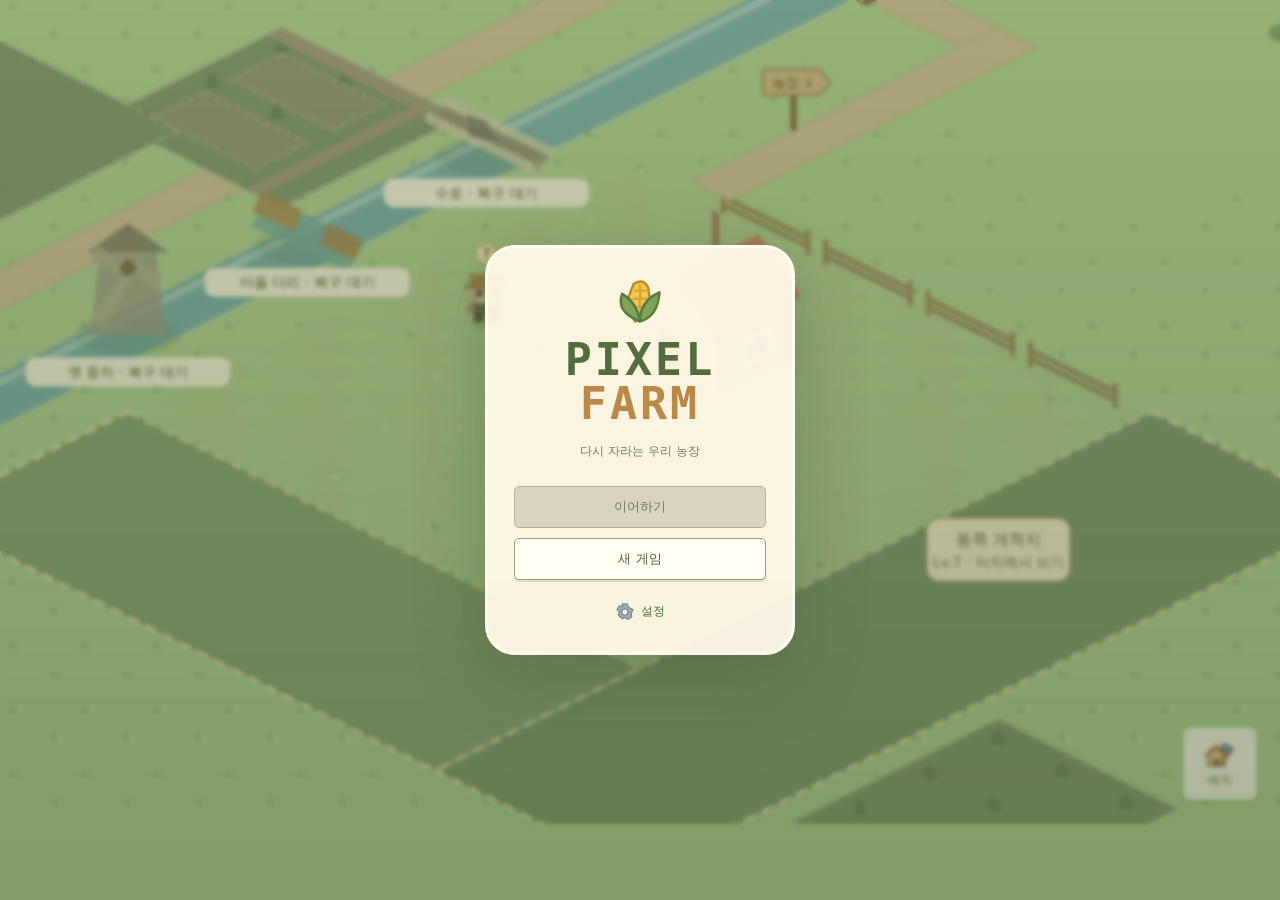
==== commit 83b07579: "Add v5 farm clock, seasons, animal life and commerce" ====
--- a/testing/index.html
+++ b/testing/index.html
@@ -1,4 +1,4 @@
 <!doctype html>
-<html lang="ko"><head><meta charset="UTF-8"/><meta name="viewport" content="width=device-width, initial-scale=1.0, viewport-fit=cover"/><meta name="theme-color" content="#b9d294"/><meta name="description" content="노노그램을 풀어 동물을 모으고 농장을 관리하는 게임 PIXEL FARM."/><title>PIXEL FARM</title>  <script type="module" crossorigin src="./assets/index-BCqNTEMb.js"></script>
-  <link rel="stylesheet" crossorigin href="./assets/index-k2br5ieF.css">
+<html lang="ko"><head><meta charset="UTF-8"/><meta name="viewport" content="width=device-width, initial-scale=1.0, viewport-fit=cover"/><meta name="theme-color" content="#b9d294"/><meta name="description" content="노노그램을 풀어 동물을 모으고 농장을 관리하는 게임 PIXEL FARM."/><title>PIXEL FARM</title>  <script type="module" crossorigin src="./assets/index-CjCpgwl4.js"></script>
+  <link rel="stylesheet" crossorigin href="./assets/index-DX92Cuy0.css">
 </head><body><div id="root"></div></body></html>
--- a/testing/assets/index-DX92Cuy0.css
+++ b/testing/assets/index-DX92Cuy0.css
@@ -0,0 +1 @@
+:root{font-family:Noto Sans KR,Malgun Gothic,system-ui,sans-serif;font-synthesis:none;color:#454737;background:#f7f4e9;--canvas:#f7f4e9;--surface:#fffdf4;--surface-soft:#f1eedf;--ink:#454737;--muted:#747964;--green:#66894c;--green-dark:#486c35;--green-soft:#e7efd9;--gold:#e8b94f;--line:#dedccb;--danger:#c95158;--warning:#b17c28;--radius:16px;--radius-sm:10px;--shadow:0 8px 28px #35442b22;--shadow-control:0 3px 0 #b9b89d,0 4px 10px #35442b14;--space-1:4px;--space-2:8px;--space-3:12px;--space-4:16px;--space-6:24px;--font-xs:11px;--font-sm:12px;--font-base:14px;--font-title:22px}*{box-sizing:border-box}body{margin:0;min-width:280px}button,input,select{font:inherit}button{border:0;background:none;color:inherit;cursor:pointer;-webkit-tap-highlight-color:transparent;touch-action:manipulation}button:disabled{cursor:default;opacity:.55}button:focus-visible,input:focus-visible,select:focus-visible,[tabindex]:focus-visible{outline:3px solid #478ca8;outline-offset:3px}button{transition:background .15s,transform .15s,box-shadow .15s}button:active:not(:disabled){transform:translateY(1px)}h1,h2,h3,p{margin:0}h1{font-size:24px;letter-spacing:-.8px}h2{font-size:19px;letter-spacing:-.5px}h3{font-size:15px}p{line-height:1.65}svg{flex-shrink:0}button svg{pointer-events:none}.game-icon{vertical-align:middle;overflow:visible}.primary,.secondary{min-height:44px;display:inline-flex;align-items:center;justify-content:center;gap:7px;padding:10px 14px;border-radius:var(--radius-sm);font-size:13px;font-weight:700;line-height:1.35}.primary{color:#fffef7;background:var(--green);box-shadow:0 3px 0 var(--green-dark)}.primary:hover:not(:disabled){background:#577b40}.secondary{background:var(--surface);border:1px solid #cdcdb6;color:#536343;box-shadow:0 2px #e3dfce}.secondary:hover:not(:disabled){background:var(--green-soft)}.primary:disabled,.secondary:disabled{box-shadow:none;background:#e5e6d9;color:#757c67;opacity:1;border-color:#d9decc}.icon-button{width:44px;min-height:44px;display:inline-flex;align-items:center;justify-content:center;flex-shrink:0;border-radius:12px}.icon-button:hover{background:#e7ecd9}.text-button{min-height:44px;display:inline-flex;align-items:center;justify-content:center;gap:6px;color:var(--green-dark);font-size:12px;font-weight:600;padding:6px}.wide{width:100%}.muted,.micro-note{font-size:12px;color:var(--muted)}.micro-note{margin-top:12px;line-height:1.5}.animal-icon,.building-icon{width:56px;height:56px;image-rendering:pixelated}.progress-bar{height:6px;background:#e1e5d3;border-radius:8px;overflow:hidden}.progress-bar i{display:block;height:100%;background:#87a95d;border-radius:8px;transition:width .2s}.filters{display:flex;gap:4px;background:#eae8d9;border-radius:13px;padding:4px}.filters button{min-height:44px;flex:1;display:flex;align-items:center;justify-content:center;gap:5px;font-size:13px;font-weight:600;border-radius:10px;color:#747963}.filters button.selected{background:#fffdf4;color:#456a35;box-shadow:0 2px 6px #53653417}.panel-section-title{font-size:16px;margin:20px 0 12px}.panel-section-title small{display:block;font-size:12px;font-weight:400;color:var(--muted);margin-top:7px}.batch-actions{display:flex;gap:10px;margin:16px 0}.batch-actions>button{flex:1}.panel-empty{text-align:center;padding:24px 12px;color:var(--muted);font-size:13px}.game-app input[type=checkbox]{width:20px;height:20px;accent-color:var(--green);flex-shrink:0;cursor:pointer;margin:0}.error-text{color:var(--danger);font-size:13px;margin:14px 0}.capacity-note{font-size:12px;padding:10px 12px;color:#667548;background:#edf1e0;border-radius:10px;margin:12px 0 18px}.transaction-lines{padding:14px 0}.transaction-lines>div{display:flex;justify-content:space-between;gap:12px;padding:12px 0;border-bottom:1px solid var(--line);font-size:13px}.transaction-lines b{color:#5a7b3f}.transaction-lines em{color:var(--danger);font-style:normal}.confirm-description{margin-top:16px;color:var(--muted);font-size:13px;line-height:1.7}.confirm-action{margin-top:16px}.sale-total{display:flex;justify-content:space-between;padding:12px 0 24px;font-size:14px}.sale-total strong{font-size:21px;color:#a4772b}.overlay{position:fixed;top:0;right:0;bottom:0;left:0;z-index:80;display:flex;align-items:center;justify-content:center;background:#26351d66;padding:16px;-webkit-backdrop-filter:blur(3px);backdrop-filter:blur(3px)}.modal{width:100%;max-width:420px;max-height:calc(100dvh - 32px);overflow:auto;background:var(--surface);border:1px solid #fffdf8;border-radius:22px;padding:20px;box-shadow:var(--shadow);animation:panel-in .2s ease;outline:none}.modal.sheet{max-width:740px}.modal-heading{display:flex;align-items:center;justify-content:space-between;gap:12px;padding-bottom:10px;border-bottom:1px solid var(--line)}.modal-heading h2{font-size:19px}.sheet .modal-heading{position:sticky;top:-20px;background:var(--surface);z-index:3;margin-top:-8px;padding-top:8px}.setting-row{display:flex;align-items:center;justify-content:space-between;padding:17px 0;font-size:14px;border-bottom:1px solid var(--line)}.toggle{width:50px;height:30px;border-radius:20px;background:#c9cbbd;padding:4px}.toggle i{display:block;width:22px;height:22px;background:#fff;border-radius:50%;box-shadow:0 1px 4px #0002;transition:transform .2s}.toggle.on{background:var(--green)}.toggle.on i{transform:translate(20px)}.detail-note{font-size:12px;color:var(--muted);margin:15px 0;line-height:1.7}.version-label{text-align:center;font-size:11px;color:var(--muted);margin-top:15px}.import-button{display:flex;align-items:center;justify-content:center;position:relative;min-height:44px;border:1px dashed #c3cbb4;border-radius:10px;margin-top:12px;font-size:13px;color:var(--green-dark);overflow:hidden}.import-button input{position:absolute;top:0;right:0;bottom:0;left:0;opacity:0;width:100%;cursor:pointer}.animal-detail-art{display:flex;align-items:center;justify-content:center;gap:12px;margin:18px 0}.animal-detail-art .animal-icon{width:76px;height:76px}.animal-detail-art span{font-size:13px}.rename-form{display:flex;gap:8px;margin-bottom:18px}.rename-form input{width:100%;min-width:0;background:#f3f3e7;border:1px solid var(--line);border-radius:10px;padding:10px;font-size:14px}.animal-facts>div{display:flex;justify-content:space-between;gap:10px;padding:12px 0;border-bottom:1px solid var(--line);font-size:12px}.animal-facts span{color:var(--muted)}.toast{position:fixed;bottom:calc(92px + env(safe-area-inset-bottom));left:50%;transform:translate(-50%);z-index:100;display:flex;align-items:center;gap:8px;background:#3f5736;color:#fffbe9;border:1px solid #ffffff33;border-radius:14px;box-shadow:var(--shadow);padding:12px 16px;max-width:calc(100% - 24px);font-size:13px;pointer-events:none}.save-warning{position:fixed;inset:0 0 auto;z-index:101;background:#fff0cc;color:#854e2c;padding:12px;font-size:12px;text-align:center}.animal-walk{animation:bob .5s steps(2) infinite}.animal-idle{animation:breathe 2.4s ease infinite}.windmill-blades{animation:spin 12s linear infinite;transform-origin:0 0}@keyframes bob{50%{transform:translateY(-2px)}}@keyframes breathe{50%{transform:translateY(-1px)}}@keyframes spin{to{transform:rotate(360deg)}}@keyframes panel-in{0%{opacity:0;transform:translateY(16px)}to{opacity:1;transform:translateY(0)}}@media(max-width:600px){.overlay:has(.sheet){padding:calc(12px + env(safe-area-inset-top)) 8px 0;align-items:flex-end}.modal.sheet{max-height:calc(100dvh - 24px - env(safe-area-inset-top));border-radius:22px 22px 0 0;padding:16px 16px calc(16px + env(safe-area-inset-bottom))}.sheet .modal-heading{top:-16px}.modal-heading h2{font-size:18px}.primary,.secondary,.toast{font-size:12px}.panel-section-title small{font-size:11px}}@media(prefers-reduced-motion:reduce){*,*:before,*:after{animation:none!important;transition:none!important;scroll-behavior:auto!important}}.garden-cycle{display:flex;align-items:center;justify-content:space-between;gap:12px;margin:8px 0 12px}.garden-cycle button{min-width:48px;min-height:44px}.production-marker{cursor:pointer}.production-marker:focus-visible{outline:2px solid #576f3a}.game-app{--nav-height:76px;min-height:100dvh}.game-app.is-farm{height:100dvh;overflow:hidden;background:#b9d294}.farm-stage{position:fixed;inset:0 0 calc(var(--nav-height) + env(safe-area-inset-bottom))}.farm-world{position:absolute;top:0;right:0;bottom:0;left:0;overflow:hidden}.world-canvas{display:block;width:100%;height:100%;touch-action:none;-webkit-user-select:none;user-select:none;cursor:grab}.world-canvas:active{cursor:grabbing}.world-animal,.farm-building,.production-badge{cursor:pointer}.world-animal:focus-visible,.production-badge:focus-visible{filter:drop-shadow(0 0 4px #fff)}.farm-hud{position:absolute;top:calc(12px + env(safe-area-inset-top));left:12px;right:12px;display:flex;gap:7px;align-items:flex-start;pointer-events:none}.farm-hud>*{pointer-events:auto}.player-level{background:#fffbedf5;border:2px solid #ffffef;border-radius:14px;box-shadow:0 3px #69864738;padding:8px 9px;min-width:60px;text-align:center}.player-level b{font-size:15px;color:#4d7035}.player-level .progress-bar{height:5px;margin:5px 0}.player-level small{font-size:9px;color:#77865e;white-space:nowrap}.hud-resources{display:flex;align-items:center;gap:7px;margin-left:auto;padding-top:4px;min-width:0}.hud-resources>span{display:flex;align-items:center;gap:5px;background:#fffbedf5;border:2px solid #fffef1;border-radius:25px;padding:5px 9px 5px 5px;min-height:44px;font-size:13px;box-shadow:0 3px #69864725;min-width:0}.hud-resources .game-icon{width:26px;height:26px}.hud-resources b{font-weight:800;overflow:hidden;text-overflow:ellipsis}.hud-button{background:#fffbed;width:46px;height:46px;display:grid;place-items:center;flex-shrink:0;border:2px solid #fffef0;border-radius:14px;box-shadow:0 3px #69864738;margin-top:3px}.hud-button .game-icon{width:31px;height:31px}.farm-tools{position:absolute;right:12px;top:calc(96px + env(safe-area-inset-top));display:flex;flex-direction:column;gap:12px}.farm-tools>button{position:relative;display:flex;flex-direction:column;align-items:center;justify-content:center;gap:3px;width:62px;min-height:65px;background:#fffaf0f5;border:2px solid #fffef1;border-radius:17px;box-shadow:0 3px #617e3d44;color:#566744}.farm-tools .game-icon{width:31px;height:31px}.farm-tools>button>span{font-size:10px;font-weight:700;white-space:nowrap}.farm-tools>button.active{background:#e2edca;border-color:#87a362}.farm-tools>button>b{position:absolute;top:-7px;right:-6px;min-width:24px;height:24px;display:grid;place-items:center;border-radius:20px;background:#d9a238;border:2px solid #fffae4;color:#fff;font-size:11px}.farm-tools>button>i{position:absolute;width:9px;height:9px;background:#d79b39;border-radius:50%;right:8px;top:7px}.farm-tools .tool-settings{width:44px;min-height:44px;align-self:flex-end;border-radius:13px}.farm-tools .tool-settings .game-icon{width:26px;height:26px}.world-zoom{position:absolute;left:12px;bottom:104px;display:flex;background:#fffbedee;border:2px solid #fffef0;border-radius:13px;box-shadow:0 3px #69864730;overflow:hidden}.world-zoom>button{min-width:44px;min-height:44px;display:grid;place-items:center;color:#536e3d;font-size:11px}.farm-bottom-actions{position:absolute;left:12px;right:90px;bottom:14px;pointer-events:none}.farm-task{pointer-events:auto;display:flex;align-items:center;gap:10px;min-height:65px;width:100%;max-width:340px;padding:10px 13px;text-align:left;background:#fffaecf5;border:2px solid #fffdf2;border-radius:17px;box-shadow:0 3px #69864738}.farm-task .animal-icon{width:40px;height:40px}.farm-task strong{font-size:12px;display:block}.farm-task small{font-size:10px;color:#72825c;display:block;margin-top:5px}.farm-task>svg:last-child{margin-left:auto;color:#7d915e}.bottom-nav{position:fixed;inset:auto 0 0;z-index:30;display:flex;justify-content:space-evenly;gap:4px;background:#fffbed;border-top:2px solid #ffffff;padding:7px 8px calc(7px + env(safe-area-inset-bottom));min-height:calc(var(--nav-height) + env(safe-area-inset-bottom));box-shadow:0 -5px 20px #44512c0a}.bottom-nav>button{display:flex;flex-direction:column;align-items:center;justify-content:center;gap:2px;min-height:58px;min-width:64px;padding:3px 15px;border-radius:15px;color:#72755f;font-size:11px;font-weight:600}.bottom-nav .game-icon{width:29px;height:29px}.bottom-nav>button.current{background:#e6efd8;box-shadow:inset 0 0 0 1px #d4e1bd;color:#476631}.bottom-nav>button:not(.current) .game-icon{opacity:.8}.animal-tray,.building-tray,.world-editor{position:absolute;left:12px;right:12px;bottom:14px;max-width:450px;padding:14px;background:#fffbedfa;border:2px solid #fffff4;border-radius:21px;box-shadow:var(--shadow);animation:panel-in .2s ease}.building-tray{max-width:480px}.tray-heading{display:flex;align-items:center;gap:8px}.tray-heading>.animal-icon,.tray-heading>.building-icon{width:48px;height:48px}.tray-heading>div{flex:1;min-width:0}.tray-heading strong{display:block;font-size:15px}.tray-heading span{display:block;font-size:11px;color:var(--muted);margin-top:5px;line-height:1.5}.tray-heading .icon-button{width:38px}.tray-actions{display:flex;gap:10px;margin-top:10px}.tray-actions>button{flex:1}.animal-tray>small{display:block;text-align:center;font-size:11px;color:var(--muted);margin-top:10px}.crop-options{display:grid;grid-template-columns:repeat(3,1fr);gap:8px;margin-top:14px}.crop-options>button{display:flex;flex-direction:column;align-items:center;gap:5px;background:#f3f1dd;border:1px solid #d7d6bd;border-radius:13px;padding:10px 5px;min-height:103px}.crop-options>button:hover{background:#e7efce;border-color:#a2b979}.crop-options strong{font-size:13px}.crop-options span{font-size:10px;color:#707958}.production-detail{display:flex;gap:12px;align-items:center;margin-top:16px}.production-detail>div{flex:1}.production-detail strong{display:block;font-size:14px}.production-detail span{font-size:12px;display:block;margin:6px 0;color:var(--muted)}.production-detail .progress-bar{margin:9px 0}.tray-footer{display:flex;align-items:center;justify-content:space-between;margin-top:8px;min-height:28px}.tray-footer>span{font-size:10px;color:var(--muted)}.tray-footer .text-button{min-height:32px}.facility-actions{display:flex;flex-wrap:wrap;gap:9px;margin-top:12px}.facility-actions p{width:100%;font-size:12px;color:var(--muted)}.facility-actions button{flex:1}.farm-stage:has(.animal-tray) .world-zoom{bottom:210px}.farm-stage:has(.building-tray) .world-zoom{bottom:304px}.farm-stage:has(.world-editor) .world-zoom{bottom:225px}.editor-head{display:flex;align-items:center;justify-content:space-between}.editor-head strong{font-size:15px}.world-editor p{font-size:12px;margin:7px 0 12px;color:var(--muted)}.world-editor p.valid{color:#537c35}.world-editor p.invalid{color:var(--danger)}.editor-actions{display:flex;gap:7px}.editor-actions .primary{margin-left:auto}.editor-actions>button{font-size:12px;padding:9px 12px}.inventory{display:flex;gap:8px;overflow:auto;max-height:122px;padding:2px}.inventory>button{display:flex;flex-direction:column;align-items:center;min-width:78px;gap:3px;border:1px solid #d6ddc5;background:#f1f3e4;padding:5px 8px 9px;border-radius:12px}.inventory span{font-size:11px}.focus-ring{animation:focus-pulse .6s ease infinite alternate}.ready-bounce{animation:ready-bounce 2s ease infinite}.harvest-float{animation:harvest-float 1.6s ease-out forwards}@keyframes focus-pulse{to{opacity:.5}}@keyframes ready-bounce{50%{transform:translateY(-3px)}}@keyframes harvest-float{0%{opacity:0;transform:translateY(10px) scale(.9)}15%{opacity:1;transform:translateY(0) scale(1)}80%{opacity:1}to{opacity:0;transform:translateY(-60px)}}.compact-header{height:64px;padding:0 20px;display:flex;align-items:center;justify-content:space-between;max-width:1120px;margin:auto;border-bottom:1px solid var(--line);gap:12px}.brand{display:flex;align-items:center;gap:8px;font-size:14px;font-weight:800;color:#5b7147;letter-spacing:.5px}.compact-wallet{display:flex;align-items:center;gap:6px;font-size:12px;font-weight:700}.compact-wallet>.game-icon{width:23px;height:23px;margin-left:5px}.content-page{max-width:1120px;margin:auto;padding:24px 20px calc(100px + env(safe-area-inset-bottom))}.content-heading{display:flex;align-items:center;justify-content:space-between;gap:12px;margin-bottom:20px}.content-heading>span{font-size:12px;color:var(--muted)}.content-heading .secondary{font-size:12px}.recommended-puzzle{width:100%;display:flex;align-items:center;gap:12px;text-align:left;background:#e8efdb;border:1px solid #cbd8b6;border-radius:15px;padding:14px;margin-bottom:18px}.recommended-puzzle>span{flex:1}.recommended-puzzle small{display:block;font-size:11px;color:#6c8055;margin-bottom:5px}.recommended-puzzle strong{font-size:15px}.recommended-puzzle>b{font-size:14px;color:#627a45}.puzzle-categories{margin-bottom:20px}.species-picker{display:grid;grid-template-columns:repeat(3,1fr);gap:12px}.species-picker>button{display:grid;grid-template-columns:66px 1fr 20px;grid-template-rows:auto auto auto;align-items:center;text-align:left;column-gap:12px;background:var(--surface);border:1px solid var(--line);border-radius:16px;padding:16px}.species-picker .animal-icon{grid-row:1/4;width:66px;height:66px}.species-picker strong{font-size:17px}.species-picker span{font-size:13px;color:#5e7a41;margin-top:5px}.species-picker small{font-size:11px;color:var(--muted);margin-top:5px}.species-picker>button>svg:last-child{grid-column:3;grid-row:1/4;color:#8ba16c}.species-list-heading{display:flex;align-items:center;gap:8px;margin-top:8px}.species-list-heading .animal-icon{width:45px;height:45px}.species-list-heading h2{font-size:19px}.species-list-heading p{font-size:11px;color:var(--muted);margin-top:5px}.puzzle-list{display:grid;grid-template-columns:repeat(2,minmax(0,1fr));gap:12px}.puzzle-card{display:flex;text-align:left;align-items:stretch;background:var(--surface);border:1px solid var(--line);border-radius:15px;padding:0;overflow:hidden}.puzzle-card:hover{border-color:#91ac71;background:#fbfdec}.puzzle-thumb{position:relative;display:grid;place-items:center;min-width:95px;background:#eaf0de;padding:8px}.puzzle-thumb.building{background:#f0e5d0}.puzzle-thumb .animal-icon{width:68px;height:68px}.puzzle-thumb .building-icon{width:70px;height:76px}.puzzle-number{position:absolute;left:8px;top:7px;font-size:10px;font-weight:700;color:#899a6d}.completed-tag,.locked-tag{position:absolute;right:5px;top:5px;padding:3px;display:flex;color:#648346;background:#fffce9;border-radius:50%}.puzzle-card.locked .puzzle-thumb{filter:grayscale(.8);opacity:.65}.puzzle-card-content{padding:13px 14px;flex:1;min-width:0}.puzzle-meta{font-size:11px;color:#76855f}.puzzle-card h3{font-size:14px;margin-top:5px}.puzzle-card p{font-size:11px;color:var(--muted);margin:7px 0;line-height:1.55}.difficulty{display:flex;align-items:center;gap:8px;font-size:11px;color:#5b7e3c;font-weight:700}.difficulty>svg{margin-left:auto}.species-strip{display:grid;grid-template-columns:repeat(6,1fr);background:var(--surface);border:1px solid var(--line);padding:15px;border-radius:17px;gap:10px}.species-strip>div{display:flex;flex-direction:column;align-items:center}.species-strip .animal-icon{width:64px;height:64px}.species-strip strong{font-size:13px;margin:5px 0}.species-strip span{font-size:11px;color:var(--muted)}.undiscovered .animal-icon{filter:grayscale(1);opacity:.35}.animal-list{display:grid;grid-template-columns:repeat(3,1fr);gap:10px;margin-top:20px}.animal-card{display:flex;align-items:center;gap:10px;background:var(--surface);border:1px solid var(--line);border-radius:12px;padding:12px;text-align:left}.animal-card>div{flex:1}.animal-card h3{font-size:14px}.animal-card p{font-size:11px;color:var(--muted);margin-top:6px}.empty-state{text-align:center;padding:40px 20px}.empty-state p{font-size:13px;color:var(--muted);margin-bottom:20px}.shop-title{font-size:17px;margin:25px 0 14px}.supply-grid,.upgrade-grid{display:grid;grid-template-columns:repeat(2,minmax(0,1fr));gap:12px}.supply-card{display:flex;align-items:center;gap:11px;padding:13px;background:var(--surface);border:1px solid var(--line);border-radius:14px}.supply-card .game-icon{width:33px;height:33px}.supply-card>div{flex:1}.supply-card h3{font-size:13px}.supply-card p{font-size:11px;color:var(--muted);margin-top:5px}.supply-card button{padding:8px 10px;gap:5px;font-size:12px}.supply-card button .game-icon{width:21px;height:21px}.upgrade-card{display:flex;flex-wrap:wrap;align-items:center;gap:12px;padding:16px;background:#f4efd9;border:1px solid #ded6b9;border-radius:15px}.upgrade-card>.building-icon{width:65px;height:70px}.upgrade-card>div{flex:1}.upgrade-card h3{font-size:14px}.upgrade-card p{font-size:11px;color:#73785d;margin-top:5px}.upgrade-card>button{margin-left:auto;min-width:90px}.shop-grid{display:grid;grid-template-columns:repeat(4,minmax(0,1fr));gap:12px}.shop-card{position:relative;background:var(--surface);border:1px solid var(--line);border-radius:15px;padding:14px}.shop-art{display:flex;align-items:center;justify-content:center;height:90px;background:#f2eedf;border-radius:10px;margin-bottom:12px}.shop-art .building-icon{width:100px;height:100px}.shop-card h3{font-size:14px}.tile-size{position:absolute;right:21px;top:22px;font-size:10px;color:#8d8d6e}.shop-card p{font-size:11px;color:var(--muted);margin:7px 0 12px;min-height:36px}.shop-card .secondary{font-size:11px}.manager-summary{display:flex;align-items:center;gap:22px;padding:18px 0}.manager-summary>span{display:flex;flex-direction:column;gap:4px;font-size:11px;color:var(--muted)}.manager-summary b{font-size:25px;color:#4c6f36}.manager-summary .secondary{margin-left:auto}.feed-chips{display:flex;flex-wrap:wrap;gap:6px;margin-bottom:12px}.feed-chips span{background:#ecefdf;padding:6px 9px;border-radius:8px;font-size:11px;color:#6e7e53}.feed-chips b{margin-left:4px;color:#4d6e36}.manager-filters{display:flex;gap:7px;margin:12px 0}.manager-filters select{flex:1;min-width:0;min-height:44px;border:1px solid #d8ddc8;border-radius:9px;padding:8px;background:#f8f8ee;color:#596747;font-size:12px}.selection-summary{display:flex;align-items:center;justify-content:space-between;gap:8px;font-size:11px;color:var(--muted);border-bottom:1px solid var(--line);padding:6px 0}.selection-summary label{display:flex;align-items:center;gap:8px;min-height:44px}.management-row{padding:13px 0;border-bottom:1px solid var(--line)}.management-row.is-selected{background:#edf3df;box-shadow:10px 0 #edf3df,-10px 0 #edf3df}.management-info{display:flex;align-items:center;gap:10px}.management-info>.animal-icon{width:48px;height:48px}.management-info>div{flex:1;min-width:0}.management-info h3{font-size:14px}.management-info>div>span{display:block;color:var(--muted);font-size:11px;margin-top:4px}.management-info .progress-bar{height:4px;margin-top:6px;max-width:180px}.locate-button{display:flex;align-items:center;justify-content:center;gap:4px;flex-direction:column;min-height:44px;min-width:57px}.locate-button .game-icon{width:25px;height:25px}.locate-button>span{font-size:10px;color:#85734e}.management-status{display:flex;justify-content:space-between;gap:10px;margin:9px 0;font-size:11px;color:var(--muted);line-height:1.4}.management-status>span:first-child{display:flex;align-items:center;gap:4px}.management-status .hungry{color:#987029}.management-status .game-icon{width:17px;height:17px}.management-actions{display:flex;gap:9px;padding-left:30px}.management-actions>button{flex:1;min-height:44px;font-size:12px;padding:8px}.selection-footer{position:sticky;bottom:-20px;display:flex;align-items:center;justify-content:space-between;gap:8px;background:var(--surface);border-top:1px solid var(--line);padding:13px 0 0;margin-top:12px;font-size:12px}.inventory-wallet{display:flex;align-items:center;gap:8px;margin:18px 0}.inventory-wallet strong{font-size:20px;color:#9e752b}.inventory-wallet>span{margin-left:auto;font-size:11px;color:var(--muted)}.inventory-tabs>button{flex-direction:column;gap:4px;font-size:12px;min-height:64px}.item-grid{display:grid;grid-template-columns:repeat(2,1fr);gap:10px}.item{display:flex;align-items:center;gap:10px;background:#f2f2e4;padding:14px 12px;border:1px solid #e1e3cf;border-radius:12px}.item>div{flex:1}.item strong{font-size:13px}.item small{display:block;font-size:11px;color:var(--muted);margin-top:4px}.item>b{font-size:20px;color:#587b3f;margin-left:auto}.product-row{display:flex;align-items:center;gap:12px;padding:12px 0;border-bottom:1px solid var(--line)}.product-row>div{flex:1}.product-row strong{font-size:13px}.product-row small{display:block;font-size:11px;color:var(--muted);margin-top:5px}.product-row>b{font-size:13px;white-space:nowrap}.product-row .secondary{padding:8px 12px;font-size:12px}.crop-row{display:flex;align-items:center;flex-wrap:wrap;gap:8px;padding:16px 0;border-bottom:1px solid var(--line)}.crop-row>div{flex:1;min-width:140px}.crop-row strong{display:flex;gap:12px;font-size:14px}.crop-row strong b{color:#648443}.crop-row small{display:block;font-size:11px;color:var(--muted);margin-top:7px}.crop-row>.secondary{font-size:12px}.stored-buildings{display:flex;align-items:center;gap:10px;background:#efefdf;border-radius:13px;padding:14px;margin-top:12px}.stored-buildings>div{flex:1}.stored-buildings strong{font-size:13px}.stored-buildings p{font-size:11px;color:var(--muted);margin-top:5px}.stored-buildings .secondary{font-size:12px}.game-app.playing{height:100dvh;overflow:hidden;background:#fff}.play-container{height:100dvh;max-width:660px;margin:auto;padding:calc(14px + env(safe-area-inset-top)) 16px calc(12px + env(safe-area-inset-bottom))}.puzzle-screen{height:100%;display:flex;flex-direction:column;min-height:0}.puzzle-screen>*{flex-shrink:0}.puzzle-header{display:flex;justify-content:space-between;align-items:center;gap:12px}.puzzle-header>div{text-align:center}.puzzle-header strong{font-size:17px;color:#363e48}.puzzle-header span{display:block;font-size:12px;color:#7d8491;margin-top:5px}.puzzle-header .icon-button{color:#668e9a}.hearts{display:flex;align-items:center;justify-content:center;gap:6px;margin:13px 0}.hearts svg{width:28px;height:28px}.puzzle-topline{display:flex;align-items:center;justify-content:space-between;font-size:12px;color:#8b93a0;margin-bottom:10px;min-height:36px}.puzzle-zoom{display:flex;align-items:center;gap:7px}.puzzle-zoom button{display:grid;place-items:center;width:40px;height:40px;background:#f0f3f7;border-radius:50%;color:#63899e}.puzzle-zoom>span{min-width:42px;text-align:center;font-size:11px}.puzzle-viewport{flex:0 1 auto;min-height:0;width:100%;overflow:auto;touch-action:none;-webkit-user-select:none;user-select:none;overscroll-behavior:contain;scrollbar-width:thin;scrollbar-color:#bcc6d7 #f5f6fa;padding-bottom:3px}.puzzle-viewport.pan-mode{cursor:grab}.puzzle-layout{display:grid;width:max-content;margin:0 auto}.puzzle-layout>div:first-child{position:sticky;left:0;top:0;z-index:4;background:#fff}.col-hints{display:grid;align-items:stretch;position:sticky;top:0;z-index:3;background:#fff;padding-bottom:4px}.col-hints>div{display:flex;flex-direction:column;justify-content:flex-end;align-items:center;gap:2px;padding:5px 0;border:2px solid white;border-radius:7px;background:#eaeef8;color:#343754;line-height:1.35;overflow:visible}.row-hints{display:grid;position:sticky;left:0;z-index:2;background:#fff;padding-right:4px}.row-hints>div{display:flex;align-items:center;justify-content:flex-end;gap:.4em;padding:0 7px;border:2px solid white;border-radius:7px;background:#eaeef8;color:#343754;line-height:1.35;overflow:visible}.col-hints span,.row-hints span{flex-shrink:0}.col-hints>div.satisfied,.row-hints>div.satisfied{background:#edf3e7;color:#7a9669}.puzzle-board{display:grid;outline:2px solid #343943;outline-offset:-1px;background:#fff}.cell{width:100%;height:100%;min-height:0;padding:0;border-right:1px solid #c6cad3;border-bottom:1px solid #c6cad3;display:flex;align-items:center;justify-content:center;background:#fff;color:#8692a3;font-family:system-ui;line-height:1;touch-action:none;border-radius:0;transition:none;-webkit-user-select:none;user-select:none}.cell:active:not(:disabled){transform:none}.cell.filled{background:#36485c}.cell.thick-right{border-right:2px solid #8b93a1}.cell.thick-bottom{border-bottom:2px solid #8b93a1}.cell.error-cell{background:#ffd8da!important;color:#d44254!important;box-shadow:inset 0 0 0 2px #db6170;animation:cell-error .5s ease;position:relative;z-index:1}.puzzle-location{font-size:10px;color:#8a95a1;text-align:center;margin-top:7px}.error-announcement{min-height:18px;text-align:center;font-size:11px;color:#c55764;margin-top:3px}.puzzle-instruction{text-align:center;color:#7d8b96;font-size:11px;margin:3px 0 10px}.puzzle-controls{display:flex;align-items:center;justify-content:center;gap:18px}.mode-switch{display:flex;gap:4px;padding:5px;border-radius:30px;background:#f0f3f7}.mode-switch button{display:flex;flex-direction:column;align-items:center;justify-content:center;gap:5px;border-radius:24px;width:58px;height:56px;color:#8090a3;font-size:10px}.mode-switch button.selected{background:#fff;color:#3f5871;box-shadow:0 3px 10px #afc1d63b}.hint-button{position:relative;display:grid;place-items:center;width:58px;height:58px;border-radius:50%;background:#f1f3f7}.hint-button>b{position:absolute;right:-5px;top:-5px;display:grid;place-items:center;min-width:24px;height:24px;border-radius:20px;color:#fff;background:#6c9cb8;font-size:11px;padding:0 5px}.puzzle-save{text-align:center;font-size:10px;color:#9ca3af;margin-top:9px}.tutorial-strip{background:#f7f1d9;border:1px solid #e8d89d;border-radius:12px;padding:9px 12px;margin:0 0 8px}.tutorial-strip>div{display:flex;align-items:center;justify-content:space-between;gap:8px}.tutorial-strip b{font-size:12px;color:#80642c}.tutorial-strip .text-button{min-height:28px;font-size:10px;color:#8b805f;padding:0}.tutorial-strip p{font-size:12px;color:#6d674c;margin:2px 0}.tutorial-strip small{font-size:10px;color:#8b805f}.col-hints>div.guided,.row-hints>div.guided{background:#f9e6aa!important;box-shadow:inset 0 0 0 2px #d0aa4a;color:#765b25}.cell.guide-cell:not(.filled){background:#fff9e8}.logical-guide{text-align:center;margin:0 0 4px}.logical-guide .text-button{font-size:11px;min-height:30px;color:#6e8553}.logical-guide small{font-size:9px;border-radius:6px;background:#eef2e2;padding:3px 5px}.logical-guide p{font-size:11px;background:#f7f3e0;color:#7f754f;padding:6px 10px;border-radius:8px;text-align:left}.result{text-align:center}.result>.eyebrow{display:block;color:#739352;font-size:13px;margin:5px 0 14px}.result h2{font-size:23px;margin-top:14px}.result>p{font-size:13px;color:var(--muted);margin-top:10px}.reveal-art{width:170px;height:170px;margin:auto;background:#f0f2df;border-radius:20px;padding:20px;display:grid;place-items:center}.puzzle-art{width:100%;height:100%;image-rendering:pixelated}.reward-strip{display:flex;flex-wrap:wrap;align-items:center;justify-content:center;gap:8px;background:#f4f2e0;border-radius:13px;padding:12px;margin:18px 0;font-size:13px}.reward-strip>.animal-icon{width:48px;height:48px}.reward-strip>span{width:100%;font-size:12px}.lost-heart{color:#d96470;margin:10px auto}.heart-loss{animation:heart-loss .45s ease}.playing .toast{bottom:20px}@keyframes cell-error{20%,60%{transform:translate(-2px)}40%,80%{transform:translate(2px)}}@keyframes heart-loss{30%{transform:scale(1.2);opacity:.3}}@media(min-width:900px){.bottom-nav{justify-content:center;gap:70px}.bottom-nav>button{min-width:110px}.farm-hud{left:24px;right:24px;top:22px}.farm-tools{right:24px;top:110px}.farm-tools>button{width:70px;min-height:70px}.farm-tools>button>span{font-size:11px}.farm-bottom-actions,.world-zoom,.animal-tray,.building-tray,.world-editor{left:24px}.farm-task{min-width:300px}.hud-resources>span{font-size:15px;min-width:90px}.world-zoom{bottom:115px}}@media(max-width:760px){.species-picker{grid-template-columns:repeat(2,1fr)}.puzzle-list{grid-template-columns:1fr}.animal-list,.shop-grid{grid-template-columns:repeat(2,1fr)}.species-strip{grid-template-columns:repeat(3,1fr)}}@media(max-width:600px){.content-page{padding:20px 14px calc(100px + env(safe-area-inset-bottom))}.compact-header{padding:0 14px}.compact-header .brand{font-size:12px}.compact-wallet{font-size:11px;gap:4px}.compact-wallet>.game-icon{width:22px}.species-picker>button{display:flex;flex-direction:column;text-align:center;gap:2px;padding:14px 8px;position:relative}.species-picker .animal-icon{width:68px;height:68px}.species-picker strong{font-size:16px}.species-picker small{font-size:11px}.species-picker>button>svg:last-child{position:absolute;right:9px;top:12px}.puzzle-card-content{padding:12px}.puzzle-thumb{min-width:82px}.supply-grid,.upgrade-grid{grid-template-columns:1fr}.shop-card{padding:12px}.shop-card h3{font-size:13px}.shop-card .secondary{padding:8px;font-size:11px}.animal-list{grid-template-columns:1fr}.manager-summary{gap:18px}.manager-summary .secondary{padding:8px 10px;font-size:11px}.manager-summary b{font-size:24px}.manager-filters{gap:5px}.manager-filters select{font-size:11px;padding:8px 5px}.management-info{gap:8px}.management-info>.animal-icon{width:44px;height:44px}.management-info>div>span{font-size:10px}.management-status,.selection-summary{font-size:10px}.selection-footer{bottom:-16px}.selection-footer>button{font-size:11px}.item-grid{grid-template-columns:1fr 1fr}.item{padding:12px 10px;gap:7px}.item strong{font-size:12px}.item small{font-size:10px}.item>b{font-size:19px}.item>.game-icon{width:28px}.inventory-wallet>span{font-size:10px}.product-row{gap:8px}.product-row strong{font-size:12px}.product-row small{font-size:10px}.crop-row>div{min-width:145px}.crop-row>.secondary{margin-left:46px}.crop-row>.text-button{margin-left:auto}.play-container{padding-left:10px;padding-right:10px}.puzzle-header strong{font-size:15px}.hearts{margin:9px 0}.hearts svg{width:25px;height:25px}.puzzle-topline{margin-bottom:6px}.puzzle-instruction{font-size:10px}.puzzle-save{font-size:9px}.mode-switch button{width:54px;height:52px}.hint-button{width:54px;height:54px}.puzzle-controls{gap:15px}.error-announcement,.logical-guide p{font-size:10px}.tutorial-strip p{font-size:11px}.tray-heading span,.building-tray .micro-note{font-size:10px}.farm-stage:has(.building-tray) .world-zoom{bottom:309px}}@media(max-width:340px){.farm-hud{left:8px;right:8px;gap:5px}.player-level{min-width:52px;padding:8px 6px}.player-level b{font-size:13px}.hud-resources{gap:5px}.hud-resources>span{font-size:11px;padding-right:7px;gap:3px}.hud-resources .game-icon{width:23px;height:23px}.hud-button{width:43px}.farm-tools{right:9px}.farm-tools>button{width:57px;min-height:61px}.farm-tools>button>span{font-size:9px}.farm-bottom-actions{right:80px}.farm-task{gap:7px;padding:9px}.farm-task strong{font-size:11px}.farm-task small{font-size:9px}.manager-summary{gap:12px}.manager-summary .secondary{font-size:10px}.selection-summary>span{font-size:9px}.management-info>div>span{font-size:9px}.locate-button{min-width:48px}.locate-button>span{font-size:9px}.management-actions>button{font-size:11px}.manager-filters select{font-size:10px}.content-heading>span{font-size:11px}.item-grid{grid-template-columns:1fr}.mode-switch button{width:50px}.puzzle-controls{gap:12px}.compact-wallet .icon-button{width:38px}.crop-options span{font-size:9px}.crop-options>button{min-height:95px}.building-tray .micro-note{font-size:9px}.tray-actions>button{font-size:11px}.tray-heading>.animal-icon{width:40px}.tray-heading .icon-button{width:34px}.animal-tray>small{font-size:10px}}@media(max-height:690px)and (max-width:600px){.farm-stage:has(.animal-tray) .farm-tools,.farm-stage:has(.building-tray) .farm-tools{display:none}.farm-stage:has(.building-tray) .world-zoom{display:none}.hearts{margin:6px 0}.puzzle-instruction,.puzzle-save{display:none}.tutorial-strip{padding:7px 10px}.puzzle-location{margin-top:4px}.error-announcement{min-height:15px}.logical-guide{margin:0}.puzzle-topline{min-height:30px}.puzzle-header .icon-button{min-height:38px}.puzzle-zoom button{width:34px;height:34px}.mode-switch button{height:48px}}.cell.auto-cross{color:#b5bcc7;background:#f7f8fa}.placement-pad{position:absolute;z-index:15;display:grid;grid-template-columns:repeat(3,44px);grid-template-rows:repeat(2,44px);gap:4px;transform:translate(-50%);padding:4px;border-radius:14px;background:#fffdf4e8;box-shadow:var(--shadow)}.placement-pad button{background:var(--green-soft);border-radius:10px;font-size:23px;min-width:44px;min-height:44px}.placement-pad button:first-child{grid-column:2}.placement-pad button:nth-child(2){grid-column:1}.placement-pad.blocked{outline:3px solid var(--danger)}.animal-lift{transform:translateY(-9px)}.animal-land{animation:animal-land .24s ease}.placement-preview{cursor:grab}.animal-held{cursor:grabbing}@keyframes animal-land{0%{opacity:.7}to{opacity:1}}.farm-stage:has(.placement-pad) .farm-tools{display:none}.replant-actions{display:grid;gap:8px;margin-top:14px}.facility-upgrade{width:100%;padding:10px;background:#f2efdb;border-radius:12px}.facility-upgrade strong{font-size:12px}.facility-upgrade p{line-height:1.65;margin:7px 0}.building-tray{max-height:calc(100% - 95px);overflow-y:auto}.crop-options{grid-template-columns:repeat(3,minmax(0,1fr))}.clue-complete{color:#9b9fa8;text-decoration:line-through;text-decoration-thickness:1.5px}.mystery-art{display:grid;place-items:center;width:68px;height:68px;border-radius:22px;background:#dce2d2;color:#829177;font-size:40px;font-weight:700}.species-picker>button:disabled{opacity:.8}.species-strip small{font-size:10px;line-height:1.5}.species-reveal{display:flex;justify-content:center;gap:20px;padding:15px}.species-reveal>div{display:flex;flex-direction:column;align-items:center;gap:8px;animation:reveal-species .6s ease-out}.species-reveal .animal-icon{width:100px;height:100px}.species-reveal span{font-size:11px}.migration-note{font-size:14px;line-height:1.9;margin-bottom:20px}.growth-announcement{position:fixed;z-index:80;top:25%;left:50%;transform:translate(-50%);padding:15px 22px;border-radius:18px;color:#52733b;background:#fff4c9;box-shadow:var(--shadow);white-space:nowrap;pointer-events:none;animation:panel-in .25s ease}.species-strip .undiscovered{filter:none;opacity:.85}@keyframes reveal-species{0%{opacity:0;transform:scale(.6)}to{opacity:1;transform:scale(1)}}@media(prefers-reduced-motion:reduce){.species-reveal>div,.growth-announcement{animation:none}}.title-screen{position:fixed;top:0;right:0;bottom:0;left:0;z-index:45;display:grid;place-items:center;background:linear-gradient(#304c2440,#304c2466);-webkit-backdrop-filter:blur(2px);backdrop-filter:blur(2px);padding:24px}.title-card{width:min(310px,100%);padding:28px 26px 18px;background:#fff9e6f2;border:3px solid #fffef3;border-radius:30px;text-align:center;box-shadow:0 20px 70px #34452645}.title-card>svg{margin:auto}.title-card h1{font-family:monospace;font-size:45px;line-height:.97;letter-spacing:3px;color:#536d3c;margin:10px 0}.title-card h1 span{color:#ba8847}.title-card p{font-size:12px;margin:16px 0 24px;color:#7b795d}.title-card>.wide{margin-bottom:10px;min-height:48px}.title-card>.text-button{margin:auto}.title-open .farm-hud,.title-open .farm-tools,.title-open .farm-bottom-actions,.title-open .world-zoom{visibility:hidden}.title-open .overlay{z-index:60}.player-level{cursor:pointer;text-align:left}.compact-wallet>span{display:flex;align-items:center;gap:4px}.audio-control label{display:flex;flex-wrap:wrap;justify-content:space-between;gap:9px;font-size:12px;margin:0 0 16px}.audio-control input{width:100%;accent-color:#728b4f;min-height:28px}.music-status{font-size:11px;color:#74815e;background:#f1f0dd;padding:9px;border-radius:8px;line-height:1.6}.music-actions{display:flex;align-items:center;justify-content:space-between;gap:5px;margin:10px 0}.music-actions button{font-size:11px;padding:8px}.music-credits{font-size:11px;line-height:1.7;margin:10px 0 18px}.music-credits summary{cursor:pointer;min-height:35px}.music-credits small{display:block;color:#8e907a;margin-top:8px}.level-total{display:flex;justify-content:space-between;gap:15px;font-size:13px;margin:15px 0}.level-rewards{margin:15px 0;padding-left:20px;font-size:14px;line-height:2}.level-celebration{display:flex;flex-direction:column;align-items:center;gap:10px;padding:20px;color:#6c894f;font-size:30px;animation:reveal-species .6s ease}.level-payout{display:flex;align-items:center;justify-content:center;gap:8px;font-size:14px;line-height:1.8;padding:12px;background:#f4efda;border-radius:10px;margin:14px 0}.resource-effects{position:fixed;top:0;right:0;bottom:0;left:0;z-index:120;pointer-events:none;overflow:hidden}.resource-flight{position:absolute;display:flex;flex-direction:column;align-items:center;gap:4px;animation:resource-flight 1.1s ease-in-out forwards}.resource-flight strong{white-space:nowrap;color:#5a7838;font-size:13px;text-shadow:1px 1px #fff,-1px -1px #fff}.resource-flight.spending strong{color:#b47648}.flying-icons{display:flex;align-items:center;gap:2px}.resource-number{animation:hud-pulse .7s ease}.farm-expansion-button{position:absolute;left:12px;top:112px;background:#fff5df;border-radius:13px;padding:10px;font-size:11px;box-shadow:var(--shadow);display:flex;gap:5px;align-items:center;min-height:44px;max-width:140px}.title-open .farm-expansion-button{visibility:hidden}@keyframes resource-flight{0%{opacity:0;transform:translate(0) scale(.7)}15%{opacity:1;transform:translateY(-12px) scale(1)}80%{opacity:1}to{opacity:0;transform:translate(var(--dx),var(--dy)) scale(.65)}}@keyframes hud-pulse{40%{color:#a88128;transform:scale(1.08)}}@media(prefers-reduced-motion:reduce){.resource-flight{animation:resource-fade .3s linear forwards}.resource-number,.level-celebration{animation:none}}@keyframes resource-fade{to{opacity:0}}@media(max-height:650px){.title-card{padding-top:16px}.title-card h1{font-size:35px}.title-card>svg{width:38px;height:38px}.title-card p{margin:12px 0}.farm-expansion-button{top:110px;font-size:10px;padding:8px}}.keeper-layer{position:absolute;top:0;right:0;bottom:0;left:0;pointer-events:none;overflow:hidden}.keeper-world{position:absolute;transform:translate(-50%,-90%);pointer-events:auto;display:flex;align-items:center;flex-direction:column;background:transparent;min-width:48px;min-height:70px;padding:0;transition:none}.keeper-marker{background:#fff3c2;border-radius:50%;font-weight:900;color:#886f36;min-width:20px;line-height:20px}.keeper-marker:empty{visibility:hidden}.keeper-world small{background:#fff8df;padding:3px 7px;border-radius:7px;font-size:10px;white-space:nowrap}.journal-button{position:absolute;left:12px;top:168px;display:flex;align-items:center;gap:6px;min-height:44px;padding:10px;background:#fff7df;border-radius:12px;box-shadow:var(--shadow);font-size:12px}.title-open .journal-button,.title-open .keeper-layer{visibility:hidden}.keeper-dialogue{padding:20px 12px;line-height:1.8;font-size:14px;background:#f3efd9;border-radius:12px;margin:16px 0}.story-options{display:grid;gap:9px}.quest-card{border:1px solid var(--line);border-radius:12px;padding:14px;margin:15px 0}.quest-card small,.quest-card p{font-size:12px;color:var(--muted);line-height:1.7}.quest-card h3{font-size:16px;margin:6px 0 12px}.quest-card p{margin:10px 0}.quest-goal{display:flex;width:100%;justify-content:space-between;text-align:left;background:#eff2e3;margin:6px 0;padding:12px;border-radius:8px;font-size:12px;gap:8px}@media(prefers-reduced-motion:reduce){.keeper-world{transition:none}}.keeper-layer{z-index:5}.farm-hud,.farm-tools,.farm-bottom-actions,.journal-button,.farm-expansion-button,.animal-tray{z-index:6}.keeper-world:active:not(:disabled){transform:translate(-50%,-90%)}.management-wallet{display:flex;justify-content:space-between;gap:8px;padding:14px 0;color:#726244;font-size:13px}.management-nav{display:flex;flex-wrap:wrap;gap:6px;margin-bottom:12px}.management-nav button{flex:1;white-space:nowrap;font-size:11px;padding:8px}.facility-list,.daily-rewards{display:grid;gap:10px;margin:16px 0}.facility-list button{justify-content:space-between;text-align:left;gap:12px}.facility-list strong{font-size:11px}.cargo-lines{list-style:none;padding:0;margin:12px 0}.cargo-lines li{display:flex;justify-content:space-between;padding:10px 0;border-bottom:1px solid var(--line);gap:12px;font-size:14px}.cargo-lines .shortage{color:#a76b4e}.management-actions{display:flex;gap:8px}.management-actions button{flex:1}.daily-rewards button{display:flex;flex-direction:column;gap:5px}.daily-rewards small{font-size:11px}.restored-label{color:#5b7a43;padding:10px;background:#eef1df;border-radius:8px;font-size:13px}.festival-banner{background:#e9c986;color:#755a30;padding:25px 10px;margin-top:20px;text-align:center;border-radius:12px;font-weight:800;letter-spacing:2px}.delivery-badge{position:absolute;left:0;top:100%;background:#a26f46;color:#fff9e8;font-size:10px;white-space:nowrap;border-radius:6px;padding:4px 7px}.site-ruin{opacity:.8}.windmill-sails{animation:windmill-turn 14s linear infinite}@keyframes windmill-turn{to{transform:rotate(360deg)}}@media(prefers-reduced-motion:reduce){.windmill-sails{animation:none}}.world-keeper{cursor:pointer}.world-keeper:focus-visible{outline:none}.world-keeper:focus-visible>ellipse{stroke:#478ca8;stroke-width:2}.world-debug-controls{position:absolute;left:8px;top:230px;z-index:12;max-width:200px;background:#fffcebdc;border:1px solid #c6b983;padding:6px;font-size:10px;border-radius:8px}.world-debug-controls span{display:block;line-height:1.5}.world-debug-controls button{padding:6px;font-size:10px}.farm-stage:has(.building-tray) .world-zoom{bottom:auto;top:110px}.farm-place-button{position:absolute;right:12px;bottom:14px;width:66px;min-height:66px;display:flex;flex-direction:column;align-items:center;justify-content:center;gap:3px;background:#fff9e8;border:2px solid #fffef0;border-radius:18px;color:#697b3e;box-shadow:0 3px #6a813c44;font-weight:800;font-size:12px}.farm-place-button>i{position:absolute;right:7px;top:7px;width:8px;height:8px;border-radius:50%;background:#d3a24d}.farm-place-button .game-icon{width:30px;height:30px}.placement-catalog{position:absolute;left:12px;right:12px;bottom:14px;max-width:560px;max-height:min(53%,460px);display:flex;flex-direction:column;padding:12px;background:#fffbedfa;border:2px solid #fffff4;border-radius:21px;box-shadow:var(--shadow);animation:panel-in .2s ease}.placement-wallet{margin-left:auto;font-size:11px;color:#8a713e}.placement-catalog .editor-head{gap:12px;flex-shrink:0}.placement-tabs{display:flex;gap:8px;margin:8px 0;flex-shrink:0}.placement-tabs button{flex:1;min-height:42px;border-radius:11px;background:#f0efdc;font-size:13px;font-weight:800;color:#7c785a}.placement-tabs button[aria-selected=true]{background:#6d884b;color:#fffdf0}.placement-categories{display:flex;gap:6px;overflow:auto;flex-shrink:0;margin-bottom:8px}.placement-categories button{white-space:nowrap;min-height:36px;padding:6px 12px;border-radius:10px;background:#f5f0db;font-size:11px;color:#7c785a}.placement-categories button[aria-pressed=true]{background:#e2eacb;color:#4d6e38;box-shadow:inset 0 0 0 1px #a4b57f}.placement-cards{display:grid;grid-template-columns:repeat(3,minmax(0,1fr));gap:8px;overflow:auto;min-height:0;padding:2px 2px 5px}.placement-card{display:flex;flex-direction:column;align-items:center;gap:3px;padding:8px 4px;min-height:132px;background:#f5f0dc;border:1px solid #ded6b4;border-radius:12px;color:#66644e;text-align:center}.placement-card:disabled{opacity:.62}.placement-card>.building-icon{width:62px;height:57px;flex-shrink:0}.placement-card>strong{font-size:12px}.placement-card>span{font-size:10px}.placement-card>small{font-size:9px;line-height:1.4;color:#827859}.placement-help{font-size:10px;margin:8px 0 0;color:#7d8065;flex-shrink:0;text-align:center}.placement-cost{font-size:11px;color:#817249;margin-bottom:8px}.placement-compact{max-width:560px;max-height:42%;overflow:auto;padding:12px}.placement-compact .editor-head{min-height:34px}.placement-compact .editor-head strong{font-size:14px}.placement-compact .editor-actions{flex-wrap:wrap;gap:6px}.placement-compact .editor-actions>button{min-height:44px;padding:7px 9px;font-size:11px;gap:3px}.placement-compact p{margin:6px 0 8px;line-height:1.4;font-size:11px}.stroke-toolbar{display:flex;align-items:center;gap:6px;flex-wrap:wrap;margin:5px 0}.stroke-toolbar>button{min-height:40px;font-size:11px;padding:7px 9px}.stroke-toolbar>span{font-size:10px;line-height:1.6;margin-left:auto}.farm-stage:has(.placement-catalog) .world-zoom,.farm-stage:has(.placement-compact) .world-zoom{top:110px;bottom:auto}.farm-stage:has(.placement-catalog) .farm-tools,.farm-stage:has(.placement-compact) .farm-tools{display:none}@media(max-width:350px){.placement-cards{grid-template-columns:repeat(2,minmax(0,1fr))}.placement-catalog{padding:10px;left:8px;right:8px}.placement-categories button{padding:6px 9px}.placement-compact{left:8px;right:8px;padding:10px}.placement-compact .editor-actions>button{font-size:10px;padding:7px 8px}.stroke-toolbar>span{width:100%;margin-left:0}.farm-place-button{width:60px;right:9px}}@media(min-width:900px){.farm-place-button{right:24px;bottom:24px;width:72px;min-height:72px}.placement-catalog{left:24px;max-height:46%}.placement-compact{left:24px}}.modal.sheet.animal-manager{display:flex;flex-direction:column;width:min(880px,100%);height:min(900px,calc(100dvh - 40px));max-height:none;padding:0;overflow:hidden}.animal-manager .modal-heading{position:static;flex-shrink:0;margin:0;padding:15px 18px 10px;background:#fffbed;border-bottom:1px solid #e5dfc7}.animal-manager .modal-heading h2{font-size:18px}.herd-controls{flex-shrink:0;padding:0 16px 8px;border-bottom:1px solid #e5dfc7}.herd-summary{display:flex;align-items:center;gap:15px;padding:8px 0}.herd-summary>span{font-size:11px;color:#7a8064;white-space:nowrap}.herd-summary b{font-size:20px;color:#53723b;margin-left:3px}.herd-summary .secondary{margin-left:auto;min-height:36px;font-size:11px;padding:7px 10px}.animal-manager .manager-filters{margin:2px 0 5px}.animal-manager .manager-filters select{min-height:38px;font-size:11px;padding:6px}.herd-selection{display:flex;align-items:center;gap:8px;font-size:11px;color:#737c5c}.herd-selection label{display:flex;align-items:center;gap:5px;min-height:34px;margin-right:auto}.herd-selection button{font-size:11px;min-height:34px;color:#637e48}.herd-scroll{min-height:0;flex:1;overflow:auto;padding:8px 16px 16px;overscroll-behavior:contain;scrollbar-gutter:stable;outline-offset:-2px}.herd-group+.herd-group{margin-top:12px}.herd-group-heading{display:flex;align-items:center;gap:5px;min-height:46px;padding:2px 0 6px}.herd-collapse{display:flex;align-items:center;gap:5px;min-height:40px;flex:1;text-align:left;min-width:0}.herd-collapse>.animal-icon{width:31px;height:31px;flex-shrink:0}.herd-collapse strong{font-size:13px;white-space:nowrap}.herd-collapse small{font-size:10px;color:#7c8269}.herd-collapse>svg:last-child{margin-left:auto;flex-shrink:0}.herd-collapse .expanded{transform:rotate(90deg)}.herd-group-select{display:flex;align-items:center;gap:3px;font-size:10px;color:#7a8167;min-height:40px}.herd-group-select input,.herd-selection input{accent-color:#6d8b49;width:16px;height:16px}.herd-grid{display:grid;grid-template-columns:repeat(5,minmax(0,1fr));gap:9px}.herd-card{position:relative;min-width:0;overflow:hidden;border:1px solid #dfdec4;border-radius:13px;background:#f7f3e2}.herd-card.is-selected{border-color:#6e8c48;background:#edf2da;box-shadow:inset 0 0 0 1px #6e8c48}.herd-card-select{width:100%;display:flex;flex-direction:column;align-items:center;gap:4px;min-height:117px;padding:10px 6px 7px}.herd-check{position:absolute;left:7px;top:7px;border:1px solid #afb995;border-radius:4px;width:16px;height:16px;display:grid;place-items:center;color:#fff;background:#fffaf0}.is-selected .herd-check{background:#6e8c48;border-color:#6e8c48}.herd-card-select>.animal-icon{width:52px;height:52px}.herd-card-select>strong{max-width:100%;overflow:hidden;text-overflow:ellipsis;white-space:nowrap;font-size:12px;color:#5e684a}.herd-card-select>small{font-size:9px;color:#7d846a;white-space:nowrap}.herd-card-select>.progress-bar{width:90%;height:4px;max-width:100px;margin:1px 0 0}.herd-card-foot{display:flex;align-items:center;min-height:40px;border-top:1px solid #e7e2cc;padding-left:5px}.herd-state{display:flex;align-items:center;gap:2px;min-width:0;flex:1;font-size:9px;color:#79836a}.herd-state .game-icon{flex-shrink:0}.herd-state>span{overflow:hidden;text-overflow:ellipsis;white-space:nowrap}.herd-state.hungry{color:#956d30}.herd-state.ready{color:#597a3b;font-weight:700}.herd-locate{width:44px;min-height:44px;display:grid;place-items:center;flex-shrink:0;color:#a77e4c}.herd-footer{flex-shrink:0;border-top:1px solid #d9dfc4;background:#fffbed;padding:10px 16px 12px;box-shadow:0 -5px 15px #6e764b0b}.herd-target{display:flex;align-items:center;justify-content:space-between;gap:7px;font-size:12px;margin-bottom:8px}.herd-target>span{font-size:10px;color:#7a8063}.herd-foods{display:grid;grid-template-columns:repeat(5,minmax(0,1fr));gap:5px}.herd-foods>div{display:flex;flex-direction:column;align-items:center;gap:2px;padding:5px 2px;background:#f1f1df;border-radius:9px;min-width:0;text-align:center}.herd-foods strong{font-size:10px;color:#6a7654}.herd-foods span{font-size:10px;color:#5c713e}.herd-foods small{font-size:9px;color:#878467;line-height:1.4;word-break:keep-all}.herd-foods .shortage{background:#faecd7;box-shadow:inset 0 0 0 1px #e1bd85}.herd-foods .shortage small{color:#a56d3b}.herd-feed-note{font-size:10px;color:#818367;line-height:1.4;margin:6px 0}.herd-actions{display:flex;gap:8px}.herd-actions>button{flex:1;min-width:0;min-height:44px;font-size:12px;padding:8px 5px;gap:4px}.herd-actions .game-icon{flex-shrink:0}.herd-receipt{font-size:10px;line-height:1.5;color:#55743c;background:#edf2df;border-radius:7px;padding:5px 8px;margin:7px 0 0}@media(max-width:700px){.herd-grid{grid-template-columns:repeat(4,minmax(0,1fr))}}@media(max-width:600px){.modal.sheet.animal-manager{height:calc(100dvh - 16px - env(safe-area-inset-top));max-height:none;width:100%;border-radius:20px 20px 0 0;padding:0}.animal-manager .modal-heading{padding:12px 12px 8px}.herd-controls{padding:0 10px 6px}.herd-scroll{padding:5px 10px 12px;scrollbar-gutter:auto}.herd-grid{grid-template-columns:repeat(3,minmax(0,1fr));gap:7px}.herd-footer{padding:9px 10px max(10px,env(safe-area-inset-bottom))}.herd-summary{gap:8px;padding:5px 0}.herd-summary b{font-size:19px}.herd-collapse strong{font-size:12px}.herd-actions>button{font-size:11px}.herd-card-select>strong{font-size:11px}.herd-locate{width:44px}.herd-foods{gap:4px}.herd-receipt{max-height:45px;overflow:auto}}@media(max-width:370px){.herd-grid{grid-template-columns:repeat(2,minmax(0,1fr))}.herd-locate{width:44px}.herd-group-select>span{font-size:9px}.herd-summary>span{font-size:10px}.herd-summary .secondary{padding:6px;font-size:10px}.herd-foods .game-icon{width:22px;height:22px}.herd-foods small{font-size:8px}.herd-actions>button{font-size:10px}.herd-target strong{font-size:11px}.herd-foods strong{font-size:9px}}.animal-tier-selection{max-width:640px;margin:0 auto}.tier-heading{display:flex;align-items:center;justify-content:space-between;gap:12px;margin-bottom:14px;color:#7a8062;font-size:12px}.tier-heading .text-button{display:flex;align-items:center;gap:5px;min-height:44px;padding:5px 0;font-size:12px}.animal-tier-carousel{display:grid;grid-template-columns:44px minmax(0,1fr) 44px;align-items:center;gap:9px}.tier-arrow{display:grid;place-items:center;min-width:44px;min-height:52px;border:1px solid #d7c8a7;border-radius:13px;background:#fff8e6;color:#8e774c;box-shadow:0 3px #baac8733}.tier-arrow:disabled{opacity:.3}.animal-tier-card{display:flex;flex-direction:column;align-items:center;justify-content:center;min-height:410px;padding:24px 18px 20px;background:#fffbeb;border:2px solid #e1d3ac;border-radius:24px;box-shadow:0 6px #c5b58a26;text-align:center;touch-action:pan-y;-webkit-user-select:none;user-select:none;outline-offset:4px}.tier-badge{display:inline-block;background:#e6edcf;color:#698346;font-size:13px;font-weight:800;padding:6px 20px;border-radius:20px}.tier-art{height:146px;display:grid;place-items:center;margin:8px 0 0}.tier-art>.animal-icon{width:140px;height:140px}.tier-art.locked-art{color:#b3a47d}.animal-tier-card h2{font-size:24px;color:#626e45;margin:0 0 6px}.tier-size{font-size:14px;color:#9b8b60;margin:0 0 14px}.tier-progress{width:100%;max-width:230px;color:#7f8469;font-size:12px}.tier-progress .progress-bar{margin:8px 0;height:6px}.tier-next-name{font-size:11px;color:#90866a;line-height:1.5;margin:6px 0 14px;min-height:17px}.tier-start{width:100%;max-width:245px;min-height:48px;justify-content:center;font-size:14px;gap:6px}.tier-capacity{display:block;font-size:10px;color:#8c8b72;line-height:1.5;margin-top:12px;word-break:keep-all}.tier-lock-reason{font-size:13px;line-height:1.8;color:#938365;word-break:keep-all;max-width:230px;margin:10px 0 32px}.animal-tier-card.is-locked{background:#f4f0df;border-color:#d6cfb7}.animal-tier-card.is-locked h2{font-size:19px;color:#93856b}.tier-finished{display:flex;align-items:center;justify-content:center;gap:4px;color:#6b864c;font-size:13px;margin:10px 0 16px}.tier-swipe-note{text-align:center;color:#9b967f;font-size:11px;margin:17px 0 8px}.tier-replay-link{display:block;margin:0 auto;min-height:40px;font-size:11px;color:#8c8060}.replay-label{display:block;font-size:12px;color:#7e8267;margin:16px 0 8px}.replay-select{display:block;width:100%;min-height:46px;border:1px solid #d9d8bd;border-radius:10px;background:#f8f4e3;color:#6a7053;padding:10px;font-size:13px}.species-picker .mystery-art{font-size:25px}@media(max-width:600px){.animal-tier-carousel{gap:6px}.animal-tier-card{padding:20px 12px 17px;min-height:390px;border-radius:20px}.tier-art{height:128px}.tier-art>.animal-icon{width:120px;height:120px}.animal-tier-card h2{font-size:22px}.tier-capacity{font-size:9px}.tier-start{font-size:13px}.tier-lock-reason{font-size:12px}}@media(max-width:350px){.animal-tier-carousel{grid-template-columns:40px minmax(0,1fr) 40px;gap:4px}.tier-arrow{min-width:40px}.animal-tier-card{padding:16px 10px;min-height:360px}.tier-art{height:105px}.tier-art>.animal-icon{width:102px;height:102px}.animal-tier-card h2{font-size:20px}.tier-badge{font-size:12px;padding:6px 15px}.tier-start{font-size:12px}.tier-heading{margin-bottom:8px}}@media(max-height:700px)and (max-width:600px){.animal-tier-card{min-height:320px;padding-top:12px;padding-bottom:12px}.tier-art{height:90px}.tier-art>.animal-icon{width:88px;height:88px}.tier-heading{margin-bottom:4px}.tier-swipe-note{margin:12px 0 3px}.tier-capacity{margin-top:8px}}@media(max-height:700px)and (max-width:600px){.animal-tier-card{min-height:300px}.tier-art{height:72px}.tier-art>.animal-icon{width:70px;height:70px}.tier-heading{margin-bottom:0}.tier-heading .text-button{min-height:36px}.tier-size{margin-bottom:8px}.tier-next-name{margin:4px 0 8px}.tier-swipe-note{margin-top:9px}}.work-progress{display:flex;flex-direction:column;gap:10px;margin:12px 0;padding:15px;border:1px solid #d9c898;border-radius:15px;background:#f6edcf}.work-progress strong{color:#687b48}.work-progress>span{font-size:14px;color:#8c7752}.work-progress small{font-size:10px;color:#897c5e;line-height:1.5}.work-progress .progress-bar{height:7px}.construction-estimate{font-size:11px;color:#7b6c4f;text-align:center}.building-tray .work-progress{margin:8px 0}.building-tray{max-height:calc(100dvh - 145px);overflow-y:auto}.construction-marker{cursor:pointer}@keyframes workReady{50%{opacity:.65}}.construction-marker>circle:nth-child(2){animation:workReady 2s ease-in-out infinite}@media(prefers-reduced-motion:reduce){.construction-marker>circle:nth-child(2){animation:none}}.quest-guide{pointer-events:auto;display:flex;align-items:center;gap:11px;width:100%;max-width:470px;padding:12px 16px;background:#fff9e6;border:2px solid #fffdf4;border-radius:18px;box-shadow:0 4px #72865535;text-align:left;color:#5e6b42}.quest-guide>span:nth-child(2){flex:1;min-width:0}.quest-guide small{display:block;font-size:10px;color:#8a8866;margin-bottom:5px}.quest-guide strong{display:block;font-size:13px;line-height:1.4}.quest-guide-mark{display:grid;place-items:center;flex:none;width:28px;height:28px;border:1px solid #cfb46b;background:#f1d989;border-radius:50%;font-weight:800;color:#78603b}.quest-badge{display:grid;place-items:center;position:absolute;top:-5px;right:-4px;width:18px;height:18px;border-radius:50%;background:#c48451;color:#fff;font-size:12px}.journal-sheet{position:fixed;z-index:80;left:50%;bottom:calc(82px + env(safe-area-inset-bottom));transform:translate(-50%);width:min(620px,calc(100% - 24px));max-height:calc(100dvh - 145px);overflow:auto;padding:22px 22px 16px;border:2px solid #d6bd83;border-radius:7px 20px 12px 7px;background:repeating-linear-gradient(0deg,#f8efd6 0,#f8efd6 27px,#eee2c6,#eee2c6 29px);box-shadow:-6px 0 #c9b587,0 10px 35px #4b4b3540;animation:journalOpen .22s ease-out;color:#69634c;outline:none}.journal-heading small{font-size:9px;letter-spacing:2px;color:#9b8861}.journal-heading h2{font-size:20px;margin:4px 0 15px;color:#665839}.story-close{position:absolute;right:10px;top:10px;width:38px;height:38px;z-index:2}.journal-main{padding:12px 0;border-top:1px solid #d5c599;border-bottom:1px solid #d5c599}.journal-main>small{font-size:10px;color:#9a7952}.journal-main h3{font-size:17px;margin:7px 0}.journal-expand{padding:8px 0;min-height:38px;font-size:12px}.journal-details .quest-goal{width:100%;background:#fff9e8a8;padding:10px 9px;margin-top:6px;border:1px solid #e4d6af;border-radius:8px;font-size:12px}.journal-reward{font-size:11px;color:#8e7b53}.journal-subs{margin:14px 0;font-size:12px}.journal-subs summary,.journal-history summary{cursor:pointer;min-height:38px;padding:10px 0}.journal-subs summary span{float:right}.journal-sub{padding:12px;border:1px solid #dfd1a6;background:#fff8e4;margin-bottom:9px;border-radius:10px}.journal-sub .quest-goal{border:0;background:none;padding:0;width:100%}.journal-sub p{font-size:11px}.journal-sub>small{font-size:10px}.journal-sub>.secondary{display:block;width:100%;min-height:36px;margin-top:9px;font-size:11px}.journal-links{display:flex;flex-wrap:wrap;gap:5px;border-top:1px dashed #c9b68a;padding-top:12px}.journal-links button{flex:1;min-width:65px;font-size:10px;min-height:36px;color:#86714c;border:1px solid #d9c79e;background:#f7edce;border-radius:6px}.journal-history{font-size:11px;color:#928164;margin-top:8px}.journal-history p{margin:8px 0}.rpg-dialogue{position:fixed;z-index:85;left:50%;bottom:calc(88px + env(safe-area-inset-bottom));transform:translate(-50%);width:min(720px,calc(100% - 24px));display:flex;gap:15px;padding:20px 20px 15px 15px;border:4px double #a58b54;border-radius:6px;background:#f4e7c5;box-shadow:0 5px #66533680,0 10px 30px #4b473530;color:#514b39;max-height:calc(100dvh - 145px);overflow:auto;outline:none}.keeper-portrait{width:96px;height:108px;flex-shrink:0;align-self:flex-end;border:3px double #9a814f;background:#c8d6a6;image-rendering:pixelated}.rpg-copy{flex:1;min-width:0}.rpg-name{display:inline-block;padding:4px 12px;background:#735f3e;color:#fff3cf;font-size:12px;margin-bottom:8px;letter-spacing:1px}.rpg-copy>p{font-size:14px;line-height:1.85;word-break:keep-all;margin:4px 14px 14px 0;min-height:50px}.rpg-options{display:flex;flex-wrap:wrap;gap:6px}.rpg-options button{min-height:36px;padding:6px 9px;font-size:11px;background:#e9dbb5;border:1px solid #baa478;border-radius:4px;color:#695a3c}.rpg-options .primary{background:#768d4e;color:#fffbed;border-color:#657e40}.rpg-next{display:flex;align-items:center;gap:6px;float:right;min-height:40px;background:transparent;color:#78643f;font-size:12px;font-weight:700}.keeper-conversation .story-close{top:5px;right:5px}.opening-active .farm-hud,.opening-active .farm-tools,.opening-active .farm-place-button,.opening-active .farm-expansion-button,.opening-active .world-zoom,.opening-active .journal-button,.opening-active .farm-bottom-actions{visibility:hidden;pointer-events:none}.opening-active .world-canvas{pointer-events:none}.opening-scene{position:fixed;top:0;right:0;bottom:0;left:0;z-index:90;pointer-events:none}.opening-scene button,.opening-scene section{pointer-events:auto}.opening-skip{position:absolute;right:20px;top:calc(20px + env(safe-area-inset-top));font-size:11px;padding:10px 14px;background:#fff8e4db}.opening-title{position:absolute;left:0;right:0;top:19%;text-align:center;color:#fff9df;text-shadow:0 3px 0 #687c48}.opening-title small{display:block;font-size:13px;letter-spacing:3px;margin-bottom:10px}.opening-title strong{font-size:clamp(28px,8vw,58px);letter-spacing:5px}.opening-dialogue{bottom:calc(32px + env(safe-area-inset-bottom))}.opening-blueprint{position:absolute;width:min(340px,calc(100% - 50px));left:50%;top:50%;transform:translate(-50%,-50%);padding:27px 24px 23px;background:#f7eac6;border:2px solid #c5ad74;box-shadow:5px 6px #ae98633b,0 12px 45px #52603544;text-align:center;color:#736348;border-radius:4px;max-height:calc(100dvh - 80px);overflow:auto}.opening-blueprint>small{font-size:10px;letter-spacing:1px}.opening-blueprint h2{font-size:21px;margin:12px 0 18px}.opening-blueprint p{font-size:12px;line-height:1.8;margin:15px 0 20px}.paper-pin{position:absolute;width:9px;height:9px;border-radius:50%;background:#a97845;top:8px;left:50%}.blueprint-chick{display:grid;grid-template-columns:repeat(5,24px);gap:2px;width:max-content;margin:auto;border:2px solid #bfab7d;background:#efe1b8;padding:5px}.blueprint-chick i{width:24px;height:24px;border:1px solid #cfc195}.blueprint-chick i.ink{background:#bd9a4a;border-color:#a88a48}.quest-clear{position:fixed;z-index:110;top:calc(105px + env(safe-area-inset-top));left:50%;transform:translate(-50%);width:min(340px,calc(100% - 40px));padding:15px;text-align:center;background:#fff5d9ed;border:2px solid #dbc17a;border-radius:12px;box-shadow:0 8px 22px #6571462b;pointer-events:none;animation:questClearIn .25s ease-out}.quest-clear strong{display:block;color:#9b7c32;letter-spacing:2px;font-size:20px}.quest-clear span{display:block;font-size:12px;margin:8px 0;color:#6c7449}.quest-clear small{font-size:10px;color:#9a8a66}.crop-shop{display:grid;grid-template-columns:repeat(3,minmax(0,1fr));gap:9px;margin-bottom:20px}.crop-shop article{display:flex;align-items:center;flex-direction:column;gap:7px;background:#fff9e7;border:1px solid #dfd7b8;padding:13px 8px;border-radius:12px}.crop-shop strong{font-size:12px}.crop-shop small{font-size:10px;color:#939275}.crop-shop button{font-size:12px;width:100%;min-height:38px}@keyframes journalOpen{0%{opacity:0;transform:translate(-50%,35px)}to{opacity:1;transform:translate(-50%)}}@keyframes questClearIn{0%{opacity:0;transform:translate(-50%,-12px)}to{opacity:1;transform:translate(-50%)}}@media(max-width:430px){.rpg-dialogue{padding:15px 13px 12px 10px;gap:10px}.keeper-portrait{width:68px;height:77px}.rpg-copy>p{font-size:12px;line-height:1.8}.rpg-options button{font-size:10px;padding:5px 7px}.journal-sheet{padding:18px 15px 12px}.journal-heading h2{font-size:18px}.journal-main h3{font-size:15px}.quest-guide strong{font-size:12px}.crop-shop{grid-template-columns:repeat(2,minmax(0,1fr))}}@media(prefers-reduced-motion:reduce){.journal-sheet,.quest-clear{animation:none}}.opening-active .farm-stage{bottom:0}.opening-active .site-label,.opening-active .keeper-quest-marker{visibility:hidden}.shop-tabs{display:flex;gap:7px;margin-bottom:18px}.shop-tabs button{flex:1;min-height:44px;padding:8px;background:#f3ecd6;border:1px solid #ded3b3;border-radius:12px;font-size:13px}.shop-tabs [aria-selected=true],.feed-mode [aria-pressed=true]{background:#728a50;color:#fffbed;border-color:#728a50}.purchase-grid{grid-template-columns:repeat(2,minmax(0,1fr));max-width:800px;margin:auto}.purchase-grid .shop-card{display:flex;flex-direction:column;gap:8px;padding:12px}.purchase-grid .shop-art{height:80px;margin:0}.purchase-grid .shop-art .building-icon{width:92px;height:80px}.purchase-grid p{min-height:0;margin:0;font-size:11px;line-height:1.6}.purchase-grid small{font-size:10px;color:#76815e;line-height:1.5}.purchase-grid .purchase-balance{font-size:10px;color:#8b7952;margin-top:auto}.purchase-quantity{display:flex;align-items:center;justify-content:center;border:1px solid #d6d4bb;border-radius:8px;overflow:hidden}.purchase-quantity button{flex:1;min-width:32px;min-height:36px;background:#edf0dd}.purchase-quantity input{width:48px;min-width:0;text-align:center;border:0;background:#fffaee;padding:7px 0;color:#5a6a40}.purchase-receipt{text-align:center;padding:15px}.purchase-receipt .building-icon{display:block;width:110px;height:110px;margin:auto}.purchase-receipt strong{display:block;margin:10px;font-size:18px}.purchase-receipt p{font-size:12px}.placement-empty{text-align:center;padding:20px 5px}.placement-empty p{font-size:13px;margin-bottom:15px}.growth-food{display:flex;align-items:center;gap:7px;font-size:11px;margin-top:12px}.growth-actions>small,.growth-actions>p{display:block;font-size:11px;line-height:1.6;margin:8px 0 0;color:#877348}.growth-actions .tray-actions button{font-size:12px;padding:10px 7px}.feed-mode{display:flex;gap:6px;margin-bottom:7px}.feed-mode button{flex:1;min-height:36px;font-size:11px;background:#efeedc;border:1px solid #d8d9bd;border-radius:8px}.growth-receipt{font-size:10px;color:#6b7652}.growth-receipt summary{min-height:30px;padding:7px 0;cursor:pointer}.growth-receipt>div{max-height:100px;overflow:auto}.growth-receipt p{padding:3px 0}.crop-shop small{text-align:center;line-height:1.5}@media(min-width:900px){.purchase-grid{grid-template-columns:repeat(4,minmax(0,1fr));max-width:none}}@media(max-width:360px){.purchase-grid{gap:8px}.purchase-grid .shop-card{padding:9px}.purchase-grid .shop-card h3{font-size:12px}.purchase-grid small{font-size:9px}.growth-actions .tray-actions{gap:6px}}.resident-portrait{width:54px;height:63px;flex:none;border:2px solid #c6b68c;border-radius:8px}.resident-heading{display:flex;align-items:center;gap:10px}.resident-heading strong{font-size:15px;display:block}.resident-heading small{font-size:11px;display:block;margin-top:5px;color:#898268}.order-summary{display:flex;justify-content:space-between;gap:8px;align-items:center;margin:10px 0;font-size:12px}.order-summary small{font-size:9px;color:#8d876e}.order-window{overflow:hidden;touch-action:pan-y}.order-strip{display:flex;transition:transform .2s ease}.resident-order{flex:0 0 100%;min-width:0;border:1px solid #ded0a8;border-radius:14px;padding:13px;background:#faf1d8;animation:order-paper .18s ease}.request-bubble{font-size:12px;line-height:1.6;padding:9px 12px;margin:9px 0;background:#fffbeb;border-radius:4px 12px 12px}.goods-slot{display:grid;grid-template-columns:44px 1fr;align-items:center;gap:3px 8px;padding:10px;background:#f2ead4;border:1px solid #d4c8a3;border-radius:10px;text-align:left}.goods-slot>.game-icon{grid-row:1/4}.goods-slot strong{font-size:12px}.goods-slot span{font-size:13px;font-weight:700}.goods-slot small{font-size:10px;color:#6c8252}.goods-slot.shortage{border-color:#c99b77}.goods-slot.shortage small{color:#a5674c}.reward-amounts{display:flex;flex-wrap:wrap;gap:7px 12px;margin:10px 0}.reward-amounts>span{display:flex;align-items:center;gap:4px;font-size:11px}.order-actions{display:flex;gap:10px;align-items:center}.order-actions .primary{flex:1}.order-actions .text-button{font-size:11px}.order-pager{display:flex;align-items:center;justify-content:center;gap:25px;margin:12px 0}.order-pager button{min-width:52px;min-height:38px}.order-pager strong{font-size:11px}.daily-drawer summary{font-size:12px;padding:12px 0;cursor:pointer}.daily-rewards .reward-amounts{display:grid;gap:2px;margin:5px 0}.daily-rewards .reward-amounts>span{font-size:9px}.daily-rewards .game-icon{width:18px;height:18px}.cargo-slots{display:grid;grid-template-columns:1fr 1fr;gap:9px}.cargo-slots article{min-width:0}.cargo-slots .goods-slot{display:flex;flex-direction:column;gap:5px;text-align:center}.cargo-slots article>button{font-size:10px;margin-top:7px;min-height:38px;padding:7px}.shipping-reward{padding:10px 0 0}.shipping-reward>small{font-size:10px;color:#8b795b}.shipping-time{font-size:12px;text-align:center;margin:12px 0}.trade-train{display:block;width:100%;height:65px;margin:8px 0 12px}.trade-train .train-body{transition:transform .6s ease,opacity .6s ease}.trade-train.away .train-body{transform:translate(90px);opacity:.3}.trade-train.arrived .train-body{animation:train-arrive .5s ease-out}.management-panel .management-nav button{font-size:10px;padding:7px;min-height:36px}.management-panel .keeper-dialogue{font-size:11px;margin:10px 0;padding:9px}.management-panel .restored-label{font-size:10px;margin:6px 0}.management-panel .management-wallet{margin:8px 0}.management-panel .management-wallet .reward-amounts{margin:0}.management-panel h2{font-size:19px}@keyframes order-paper{0%{opacity:.6;transform:translateY(8px)}to{opacity:1;transform:none}}@keyframes train-arrive{0%{transform:translate(-70px);opacity:.3}to{transform:none;opacity:1}}@media(min-width:900px){.order-strip{display:grid;grid-template-columns:repeat(3,minmax(0,1fr));gap:10px;transform:none!important}.order-pager{display:none}.resident-order .resident-heading{gap:7px}.resident-order .resident-heading strong{font-size:13px}}@media(prefers-reduced-motion:reduce){.order-strip,.trade-train .train-body{transition:none}.resident-order,.trade-train.arrived .train-body{animation:none}}.reward-receipt-modal{text-align:center;background:#fff4d7!important;border:2px solid #d7b86c}.reward-receipt-modal .modal-header{justify-content:center}.receipt-origin{font-size:12px;color:#947e4d;margin:16px 0}.receipt-items{display:grid;grid-template-columns:repeat(2,minmax(0,1fr));gap:14px;margin:20px 0 24px}.receipt-items>div{display:flex;flex-direction:column;align-items:center;gap:8px;padding:17px 8px;background:#f7e9bd;border:1px solid #e1c883;border-radius:15px;animation:receipt-pop .25s both}.receipt-items strong{font-size:12px}.receipt-items b{font-size:22px;color:#6e854a}.receipt-saved{display:block;font-size:10px;color:#9b8a61;margin:12px 0 0}@keyframes receipt-pop{0%{opacity:0;transform:scale(.8)}to{opacity:1;transform:scale(1)}}@media(prefers-reduced-motion:reduce){.receipt-items>div{animation:none}}.farm-minimap{position:absolute;z-index:4;top:calc(116px + env(safe-area-inset-top));left:12px;width:100px;height:86px;padding:4px 4px 2px;border:2px solid #fffbea;border-radius:13px;background:#f4ecd4ed;box-shadow:0 3px #627c4526;overflow:hidden;color:#687550}.farm-minimap svg{width:100%;height:61px;display:block;pointer-events:none}.farm-minimap span{font-size:10px;line-height:12px;display:block}.farm-expansion-button{top:calc(210px + env(safe-area-inset-top))!important;font-size:10px!important;padding:7px!important}.journal-button{top:calc(262px + env(safe-area-inset-top))!important}.title-open .farm-minimap,.opening-active .farm-minimap{visibility:hidden}.region-map-panel{background:#fbf5df!important;width:min(760px,calc(100% - 16px))!important;padding:16px!important}.region-map-tabs{display:flex;gap:8px;margin:10px 0}.region-map-tabs button{flex:1;min-height:40px;font-size:12px}.region-map-drawing{display:block;width:100%;max-height:42dvh;overflow:hidden;border-radius:12px}.region-map-drawing [role=button]{cursor:pointer;outline:none}.region-map-drawing [role=button]:focus circle{stroke:#97673c;stroke-width:7}.map-legend{display:flex;gap:12px;justify-content:center;font-size:10px;color:#7f795e;margin:8px 0}.map-place-detail{background:#fffbec;border:1px solid #dcd1ad;border-radius:12px;padding:12px;min-height:110px}.map-place-detail>div:first-child{display:flex;gap:8px;align-items:center;justify-content:space-between}.map-place-detail h3{font-size:15px;margin:0}.map-place-detail span{font-size:11px;color:#7a855c}.map-place-detail p,.map-place-detail small{font-size:11px;line-height:1.5;margin:8px 0;display:block}.map-place-actions{display:flex;gap:8px;margin-top:10px}.map-place-actions button{flex:1;min-height:42px;font-size:12px}.map-place-detail .reward-amounts{margin:7px 0}.resident-introduction{display:flex;align-items:center;gap:16px;margin:15px 0 24px}.resident-introduction .resident-portrait{width:78px;min-width:78px;height:92px}.resident-introduction p{font-size:15px;line-height:1.8}.resident-introduction small{color:#8d896e}.town-objects [role=button]{cursor:pointer}.town-objects [role=button]:focus{outline:none;filter:drop-shadow(0 0 3px #fff3b6)}.world-train-arrival{animation:trainArrival .6s ease-out}@keyframes trainArrival{0%{transform:translate(80px,40px);opacity:0}to{transform:translate(0);opacity:1}}@media(max-width:360px){.farm-minimap{width:90px;height:79px}.farm-minimap svg{height:54px}.region-map-panel{padding:12px!important}.map-place-detail{padding:10px}.region-map-drawing{max-height:35dvh}.map-place-detail h3{font-size:14px}}@media(prefers-reduced-motion:reduce){.world-train-arrival{animation:none}}.map-place-picker{display:flex;gap:10px;align-items:center;font-size:11px;margin:10px 0;color:#7e775c}.map-place-picker select{min-width:0;flex:1;padding:9px;border:1px solid #d6ccaa;border-radius:8px;background:#fffbed;font:inherit;min-height:42px}.region-map-panel .modal-heading h2{font-size:18px}.material-inventory{display:flex;align-items:center;gap:12px;padding:10px 0;border-bottom:1px solid #ded9bf}.material-inventory>div{flex:1}.material-inventory small{display:block;font-size:11px;color:#777d61}.material-inventory>b{font-size:16px}.compact-shop .shop-sign{padding:12px;margin-bottom:12px}.compact-shop .shop-sign h1{font-size:18px}.compact-shop .shop-tabs{margin-bottom:12px}.compact-shop .purchase-grid{grid-template-columns:repeat(2,minmax(0,1fr));gap:10px;padding:12px;max-width:680px;margin:0 auto}.compact-shop .shop-product{min-width:0;min-height:158px;padding:9px;gap:4px;border:1px solid #ae8f61;border-radius:2px;background:#f4e6bc;box-shadow:inset 0 0 0 2px #fff5d247;display:flex;align-items:center;flex-direction:column;text-align:center}.compact-shop .shop-product .shop-art{height:72px;width:100%;margin:0}.compact-shop .shop-product .building-icon{height:70px;width:92px}.compact-shop .shop-product strong{font-size:14px}.compact-shop .shop-product small{font-size:10px}.shop-price{display:flex;align-items:center;gap:3px;font-weight:700;font-size:13px;color:#745c30}.compact-shop .locked-product{filter:saturate(.5);background:#e2d6ba}.shop-detail-price{display:flex;align-items:center;gap:6px;font-size:14px}.shop-detail .purchase-receipt{padding:0 8px}.shop-detail .purchase-receipt p{margin:6px 0 12px}.shop-detail{background:#f8edcf!important;border:3px double #aa8b57!important}.overlay:has(.restoration-panel){background:#263b1e33;-webkit-backdrop-filter:none;backdrop-filter:none;align-items:center}.restoration-panel{width:min(410px,calc(100vw - 24px));max-height:calc(100dvh - 36px);padding:16px!important;background:#e9d5a4!important;border:4px double #886840!important;border-radius:3px!important;box-shadow:0 7px #4d402d55!important}.restoration-panel .modal-heading{border-color:#ac8c55;margin-bottom:0}.restoration-panel .modal-heading h2{font-size:19px}.restoration-scene{height:137px;position:relative;background:linear-gradient(#b8c993,#cbd5a3);margin:10px -5px 0;border:1px solid #9caa7e;overflow:hidden}.restoration-scene>svg{width:100%;height:125px}.restoration-scene>span{position:absolute;bottom:3px;left:0;right:0;text-align:center;font-size:10px;color:#4e6242}.restoration-ledger{padding:12px 0 0}.restoration-ledger h3{font-size:16px;margin:0 0 8px;color:#5c492d}.restoration-meta{display:flex;justify-content:space-between;gap:5px;font-size:11px;margin:6px 0 12px;color:#75613d}.restoration-meta>span{display:flex;align-items:center;gap:3px}.repair-resources{display:flex;flex-wrap:wrap;gap:8px;margin:12px 0}.repair-resources>span{display:flex;align-items:center;gap:4px;padding:6px;background:#f7edcf;border-bottom:2px solid #9da66c;font-size:11px;flex:1;min-width:82px}.repair-resources>span>span{display:flex;flex-direction:column;gap:3px}.repair-resources .shortage{background:#ebd1ac;border-color:#b47c54;color:#8a432d}.repair-start:disabled{opacity:1!important;background:#c8c1ac!important;color:#706e61!important;border:1px solid #a7a08e!important;box-shadow:none!important;cursor:not-allowed}.repair-reason{margin:8px 0;font-size:12px;color:#805437;text-align:center}.material-sources{display:flex;flex-wrap:wrap;justify-content:center;gap:5px}.material-sources button{font-size:11px}.restoration-ledger .progress-bar{margin:12px 0}.restoration-ledger .text-button{font-size:12px}.capacity-guidance{font-size:12px;line-height:1.5;margin:10px 0}.capacity-guidance p{margin:5px}.capacity-guidance small{display:block;margin:5px;color:#7d7556}.game-app .animal-tier-card .tier-start:disabled{background:#bdbba8!important;color:#696a5b!important;border-color:#a5a18c!important;box-shadow:none!important;opacity:1}.pending-animals{max-width:540px;margin:12px auto;padding:14px;background:#f0dfad;border:2px solid #b59a67}.pending-animals h3{font-size:14px;margin:0 0 10px}.pending-animals>div{display:flex;align-items:center;justify-content:space-between;gap:8px;padding:6px 0;font-size:12px}.pending-animals .primary{min-height:40px;flex-shrink:0}.requested-quest{border-bottom:2px dashed #bda774;padding-bottom:12px;margin-bottom:12px}.requested-quest h3{font-size:17px}.requested-quest small{font-size:11px;color:#957c43}@media(max-width:360px){.compact-shop .shop-sign h1{font-size:15px}.compact-shop .shop-sign{gap:7px}.compact-shop .shop-sign>button{padding:8px;font-size:11px}.compact-shop .purchase-grid{gap:8px;padding:9px}.compact-shop .shop-product{min-height:144px}.compact-shop .shop-product .shop-art{height:64px}.compact-shop .shop-product .building-icon{height:62px;width:82px}.restoration-panel{padding:12px!important}.restoration-scene{height:120px}.restoration-scene>svg{height:110px}.restoration-meta{font-size:10px}}.game-app .primary:disabled,.game-app .secondary:disabled{background:#d8d4bf;color:#77745f;border-color:#b8b29a;box-shadow:none;opacity:1}:root{--rpg-ink:#514737;--rpg-wood:#96734c;--rpg-paper:#f6edcf;--rpg-green:#658349;--rpg-edge:#c4ac79}.game-app .primary,.game-app .secondary{border-radius:5px;border:1px solid #9c9c71;box-shadow:0 2px #776d4930;min-height:42px}.game-app .primary{background:#69834f;color:#fff8df;border-color:#506b3c}.game-app button:disabled{box-shadow:none}.game-app .modal{border-radius:6px;border:3px double var(--rpg-edge)}.game-app .modal-heading{background:transparent;border-color:#c9b98e}.game-app .content-heading h1,.shop-sign h1{font-size:22px;color:var(--rpg-ink)}.shop-sign{display:flex;align-items:center;gap:12px;margin-bottom:16px;padding:16px;background:repeating-linear-gradient(0deg,#926f49 0,#926f49 23px,#886742,#886742 25px);border:3px solid #bd9a68;box-shadow:0 4px #6c563740;color:#fff0ce}.shop-sign small{font-size:11px}.shop-sign h1{font-size:20px;margin:3px 0;color:#fff3d8}.shop-sign>button{margin-left:auto;flex-shrink:0;background:#f5e4bf}.v4-shop .shop-tabs{margin-bottom:12px}.v4-shop .shop-tabs button{border-radius:4px;background:#dfce9f;border-color:#ad9569}.v4-shop .shop-tabs [aria-selected=true]{background:#718454;color:#fff5d9}.v4-shop .purchase-grid{display:grid;grid-template-columns:repeat(2,minmax(0,1fr));gap:14px;background:repeating-linear-gradient(0deg,#ae8b5a 0,#ae8b5a 8px,#bd9c6b 9px,#bd9c6b 11px);padding:12px;border:2px solid #8d714c}.v4-shop .shop-card{border:1px solid #c6ae79;border-radius:2px;background:#f4e7c2;padding:11px;box-shadow:0 5px #745a3d33;gap:6px}.v4-shop .shop-art{height:74px;margin:0;background:radial-gradient(ellipse at center,#e3d5ae 0,transparent 70%)}.v4-shop .shop-card h3{font-size:14px;margin:0}.v4-shop .shop-card p{font-size:11px;min-height:32px;line-height:1.45;margin:2px 0}.v4-shop .shop-card small,.v4-shop .purchase-balance{font-size:10px}.v4-shop .shop-card button{font-size:11px;padding:8px}.v4-shop .purchase-quantity{margin:4px 0}.book-pager{display:flex;align-items:center;justify-content:center;gap:18px;margin:14px 0 0;font-size:12px}.book-pager button{min-width:48px}.quest-book.journal-sheet{width:min(650px,calc(100% - 28px));padding:22px 20px 18px;border:4px double #9d8054;border-left:12px solid #8f714d;border-radius:3px;background:linear-gradient(90deg,#dfcf9f 0,#f5ebcd 24px,#faf1d7 50%,#f2e5be);box-shadow:4px 4px #e0cea1,8px 7px #9c825540;bottom:calc(84px + env(safe-area-inset-bottom));max-height:calc(100dvh - 110px)}.quest-book .journal-heading{padding:0 30px 12px 0;margin:0;border-bottom:1px solid #cbb88b}.quest-book .journal-heading h2{font-size:20px;margin:4px 0}.journal-tabs{display:flex;gap:4px;margin:14px 0}.journal-tabs button{flex:1;min-height:42px;font-size:12px;padding:8px 3px;background:#ded0a8;border:1px solid #bca577;border-radius:3px;color:#695b43}.journal-tabs button[aria-pressed=true]{background:#7d8d5f;color:#fff4d9;border-color:#647749}.book-page{min-height:240px;background:repeating-linear-gradient(0deg,transparent 0 27px,#c7b88f2b 28px 29px);padding:12px 3px}.quest-book .journal-main,.quest-book .journal-sub,.quest-book .journal-history{border:0;background:none;padding:0;margin:0;box-shadow:none}.quest-book h3{font-size:20px;margin:8px 0 20px;color:#645139}.quest-book .journal-details{padding:0;background:none;margin:0}.quest-book .quest-goal{background:transparent;border:0;border-bottom:1px solid #d7c79b;border-radius:0;padding:11px 0;min-height:46px;font-size:13px;text-align:left}.quest-book .reward-amounts{padding:16px 0;margin:0;font-size:12px}.quest-book .journal-history p{font-size:13px;padding:12px 0;margin:0;border-bottom:1px solid #d7c79b}.quest-book .journal-sub p{font-size:13px}.quest-book .journal-sub .wide{margin-top:10px}.resident-conversation.rpg-dialogue{border:5px double #9d8054;border-radius:3px;background:linear-gradient(#f9edcd,#edddae);padding:20px 24px 18px 16px;gap:18px;box-shadow:0 5px #715b3b70,0 12px 35px #36422645}.rpg-portrait-frame{flex:0 0 86px;align-self:flex-end;background:#cfcea5;border:3px double #a28656;padding:5px;box-shadow:3px 3px #c6ad77}.rpg-portrait-frame svg{width:100%;height:auto;display:block;max-height:120px}.rpg-name small{display:block;font-size:10px;letter-spacing:0;font-weight:400;color:#f0dfb5;margin-top:4px}.resident-conversation .rpg-copy{min-width:0;flex:1}.resident-conversation .rpg-copy>p{font-size:15px;line-height:1.7;margin:14px 0 17px;min-height:48px}.resident-conversation .rpg-options{display:flex;justify-content:flex-end;gap:8px;flex-wrap:wrap}.resident-conversation .rpg-options button{font-size:12px;padding:8px 12px}.resident-conversation .story-close{top:6px;right:6px}.level-gate{padding:12px;background:#ece5c5;border-left:3px solid #91a370;font-size:13px;line-height:1.6}.world-map-panel.modal.sheet{position:fixed;top:0;right:0;bottom:0;left:0;width:100%!important;height:100dvh!important;max-height:100dvh;max-width:none;border:0!important;border-radius:0;padding:calc(14px + env(safe-area-inset-top)) max(16px,env(safe-area-inset-right)) calc(14px + env(safe-area-inset-bottom)) max(16px,env(safe-area-inset-left))!important;display:flex;flex-direction:column;background:repeating-linear-gradient(90deg,#ece2bf 0,#ece2bf 4px,#eee5c7 5px,#eee5c7 9px)!important;overflow:hidden}.world-map-panel .modal-heading{padding:4px 0 12px;border-bottom:2px solid #baa273}.map-toolbar{display:flex;gap:16px;align-items:center;flex-shrink:0}.map-toolbar .map-place-picker{flex:1;min-width:0}.map-zoom{display:flex;align-items:center;gap:8px;font-size:11px;white-space:nowrap}.map-zoom button{min-width:40px;font-size:18px;padding:4px}.world-map-panel .map-canvas{flex:1;min-height:100px;background:#e7ddba;border:1px solid #c6b386;overflow:hidden}.world-map-panel .region-map-drawing{height:100%;max-height:none;border-radius:0;touch-action:none}.world-map-panel .map-place-detail{flex-shrink:0;border:2px solid #bea16e;border-radius:3px;max-width:750px;width:100%;align-self:center;padding:12px 16px;background:#f9efd1;min-height:0}.world-map-panel .map-place-detail p{margin:5px 0}.world-map-panel .map-legend{flex-shrink:0;margin:9px 0}.world-map-panel .map-place-actions{margin-top:8px}.management-panel:has(.order-board){background:repeating-linear-gradient(0deg,#b18c5d 0,#b18c5d 29px,#a98253 30px,#a98253 32px)!important;border:5px solid #896743!important}.management-panel:has(.order-board) .modal-heading{color:#fff0d1;border-color:#d4b47c}.management-panel:has(.order-board) .management-wallet,.management-panel:has(.order-board) .order-summary{color:#fff2d4}.management-panel .resident-order{background:linear-gradient(100deg,#f9edcb,#f3e1b2);border-radius:1px;border:1px solid #c4a370;box-shadow:0 4px #795e3d40;padding:15px}.resident-order .request-bubble{background:none;padding:8px 0;font-size:13px;line-height:1.6}.resident-order .goods-slot{background:#eadcb8;border-radius:2px}.management-panel .restored-label{border-radius:2px}.management-panel:has(.shipping-panel){background:linear-gradient(#dce3d0,#f4eccf)!important;border:4px double #8b967a!important}.shipping-panel .cargo-slots article{background:repeating-linear-gradient(0deg,#c8b28b 0,#c8b28b 21px,#bca379 22px,#bca379 24px);border:3px solid #a38a62;border-radius:2px;padding:7px}.shipping-panel .goods-slot{background:#f6ebce;border-radius:0}.shipping-panel .shipping-reward{background:#eee2bc;border-radius:2px}.modal.animal-manager{background:#ecedd6;border:4px double #a8ad81}.animal-manager .modal-heading{background:#e0e6c9}.animal-manager .herd-card{border-radius:4px!important}.animal-manager .herd-toolbar{background:#f1eed7}.farm-hud .player-level,.farm-hud .hud-resources>span,.farm-hud .hud-button,.farm-tools>button,.farm-minimap,.journal-button,.farm-expansion-button,.farm-place-button,.world-zoom,.quest-guide{border-radius:7px}.reward-overlay .receipt-items>div{border-radius:3px}@media(min-width:900px){.v4-shop .purchase-grid{grid-template-columns:repeat(4,minmax(0,1fr))}.world-map-panel.modal.sheet{padding-left:40px!important;padding-right:40px!important}.world-map-panel .map-place-detail{max-width:800px}}@media(max-width:430px){.shop-sign{padding:12px 10px;gap:8px}.shop-sign h1{font-size:15px}.shop-sign>svg{width:28px}.shop-sign button{font-size:10px;padding:8px}.v4-shop .purchase-grid{gap:9px;padding:9px}.v4-shop .shop-card{padding:9px}.quest-book.journal-sheet{padding:16px 13px 12px;border-left-width:8px}.quest-book .journal-heading h2{font-size:18px}.quest-book h3{font-size:18px;margin-bottom:12px}.journal-tabs button{font-size:11px}.book-page{min-height:210px}.resident-conversation.rpg-dialogue{width:calc(100% - 20px);padding:17px 12px 12px 9px;gap:10px}.rpg-portrait-frame{flex-basis:64px}.resident-conversation .rpg-copy>p{font-size:13px;line-height:1.65;margin:12px 0}.resident-conversation .rpg-options button{font-size:11px;padding:6px 8px}.map-toolbar{gap:8px}.map-toolbar .map-place-picker{font-size:0}.map-toolbar select{font-size:11px}.map-zoom{gap:4px}.map-zoom button{min-width:36px}.world-map-panel.modal.sheet{padding-left:12px!important;padding-right:12px!important}.world-map-panel .map-place-detail{padding:10px 12px}}@media(max-height:650px){.quest-book.journal-sheet{bottom:calc(78px + env(safe-area-inset-bottom));max-height:calc(100dvh - 92px)}.quest-book .journal-heading small{display:none}.quest-book .book-page{min-height:0;padding:4px 0}.journal-tabs{margin:9px 0}.quest-book .quest-goal{padding:7px 0;min-height:40px}.quest-book .reward-amounts{padding:9px 0}.world-map-panel .map-place-detail p{font-size:10px}.map-legend{font-size:9px}}.facility-toolbar{display:flex;justify-content:space-between;align-items:center;gap:12px;margin:2px 0 12px}.facility-toolbar>.secondary{font-size:11px;padding:8px 12px;flex-shrink:0}.facility-board.modal{border:5px solid #886541;background:repeating-linear-gradient(0deg,#a78053 0,#a78053 30px,#b58e61 31px,#b58e61 33px);box-shadow:inset 0 0 0 3px #c4a271,0 16px 50px #302b2855}.facility-board .modal-heading{color:#fff0cc;border-color:#d0b182}.facility-board .facility-toolbar .reward-amounts,.facility-board .daily-drawer>summary{color:#fff1ce}.facility-board .order-summary small{color:#eedbbc}.facility-board .resident-order{position:relative;padding:21px 17px 15px;border:0;border-radius:0;background:linear-gradient(110deg,#f9edcc,#f0dfb4);box-shadow:2px 4px #69513644}.request-pin{display:block;position:absolute;width:9px;height:9px;border-radius:50%;background:#9d6b46;border:2px solid #c39966;top:5px;left:50%;box-shadow:1px 2px #b5a073}.resident-order .resident-portrait{border-radius:0;border:3px double #b19868}.resident-order .request-bubble{min-height:42px}.resident-order .order-actions{padding-top:7px;border-top:1px dashed #bda879}.facility-board .daily-drawer{border-top:1px solid #d0ad77}.facility-trade.modal{background:linear-gradient(#c5d2bb 0,#dfe3ce 125px,#eee3c4 126px);border:5px double #889479;max-width:530px}.facility-trade .shipping-panel>.resident-heading{padding:0 0 9px;border-bottom:1px solid #adb499}.facility-trade .resident-portrait{border-radius:1px;border:3px double #89957c}.shipping-steps{display:flex;list-style:none;padding:0;margin:12px 0 0;justify-content:space-around;color:#7d806b;font-size:11px}.shipping-steps li{display:flex;gap:5px;align-items:center}.shipping-steps li span{display:grid;place-items:center;width:20px;height:20px;border:1px solid #a6ae8d;border-radius:50%}.shipping-steps [aria-current]{color:#4f6c43;font-weight:700}.shipping-steps [aria-current] span{background:#6b8353;color:#fff3d4;border-color:#6b8353}.facility-trade .trade-train{height:115px;margin:12px 0 0;border:2px solid #9eaa89;background:#cbd8bd;image-rendering:pixelated}.facility-trade .cargo-slots{gap:12px;padding:13px 0 0}.facility-trade .cargo-slots article{position:relative;background:#b99769;border:3px double #92734d;padding:8px}.facility-trade .cargo-slots .goods-slot{background:#f2e4bf;border:0;padding:8px}.facility-trade .shipping-reward{display:flex;align-items:center;justify-content:space-between;padding:8px 0;margin-top:9px;border-bottom:1px solid #baa77c}.facility-trade .shipping-reward .reward-amounts{margin:0}.shipping-help{font-size:11px;margin-top:8px;color:#79775f}.shipping-help summary{cursor:pointer;min-height:32px;padding:8px 0}.shipping-help p{padding:5px 0;line-height:1.6}.animal-manager .modal-heading{background:#c8d0aa;border-bottom:3px double #a0ab7e}.animal-manager .herd-controls{background:#e4e8cd}.herd-filter-drawer{font-size:11px;color:#66774e;border-top:1px solid #c7cfb0}.herd-filter-drawer summary{cursor:pointer;padding:9px 0;min-height:34px}.herd-filter-drawer[open] summary{padding-bottom:4px}.animal-manager .herd-scroll{background:repeating-linear-gradient(90deg,#ecebd3 0,#ecebd3 5px,#efedd9 6px,#efedd9 9px)}.animal-manager .herd-group-heading{border-bottom:2px solid #b6bf94;margin-bottom:9px}.animal-manager .herd-card{border:2px solid #b3bd96;border-radius:2px!important;background:#f7efd5}.animal-manager .herd-card.is-selected{background:#dce7bc;border-color:#708751;box-shadow:inset 0 0 0 2px #a3b77b}.animal-manager .herd-card-foot{border-top:1px solid #d1c9a8;background:#e6dfc1}.animal-manager .herd-footer{background:#dfe4c5;border-top:3px double #98a677}.animal-manager .herd-foods{display:flex;flex-wrap:wrap;gap:6px}.animal-manager .herd-foods>div{flex:1;min-width:45px;max-width:130px;background:#f1e8c9;border:1px solid #bcb48c;border-radius:2px}.animal-manager .herd-foods .shortage{background:#f1dbb6}.animal-manager .growth-receipt[open]>div{max-height:65px;overflow:auto}.world-map-panel [data-map-place=forest] circle,.world-map-panel [data-map-place=footbridge] circle{fill:#84966a}@media(max-width:430px){.facility-board.modal{padding:14px 12px}.facility-board .resident-order{padding:20px 13px 12px}.facility-toolbar{margin-bottom:7px;gap:7px}.facility-toolbar .reward-amounts{gap:4px 7px}.facility-trade.modal{padding:14px 12px}.facility-trade .trade-train{height:95px}.facility-trade .cargo-slots{gap:8px;padding-top:9px}.facility-trade .shipping-time{margin:9px 0}.facility-trade .shipping-panel>.resident-heading .resident-portrait{width:42px;height:49px}.facility-trade .shipping-panel>.resident-heading strong{font-size:15px}.facility-trade .shipping-panel>.resident-heading small{font-size:10px}}.game-app .modal.sheet.animal-manager{border-radius:3px}.blueprint-step{display:flex;align-items:center;gap:10px;flex-wrap:wrap;padding:12px 0;border-bottom:2px dashed #c6b58c}.blueprint-step strong{flex:1;min-width:120px}.blueprint-step button{min-height:44px}.facility-windmill .modal-body{background:#e9dfbd}.milling-panel{border:3px solid #a18458;background:repeating-linear-gradient(0deg,#f6edcf 0,#f6edcf 35px,#ece2bf 35px,#ece2bf 37px);padding:16px;box-shadow:inset 0 0 0 3px #fff5d8}.mill-recipe{display:grid;grid-template-columns:1fr 24px 1fr;align-items:center;gap:8px;text-align:center}.mill-recipe>div{display:grid;justify-items:center;gap:8px}.mill-recipe small{color:#75674e}.mill-stock{display:flex;align-items:center;justify-content:center;gap:8px;background:#e5d3a9;padding:10px}.repair-tool{transform-box:fill-box;transform-origin:50% 90%;animation:repair-tap 1.2s steps(3) infinite}.restoration-work.ready{animation:restoration-ready 2s ease-in-out infinite}@keyframes repair-tap{50%{rotate:-14deg}}@keyframes restoration-ready{50%{opacity:.72}}@media(prefers-reduced-motion:reduce){.repair-tool,.restoration-work.ready{animation:none}}.order-window{overflow:clip}.region-panel .region-intro{margin-bottom:14px;font-size:13px}.region-status{padding:10px 12px;background:#e0e6c1;border-left:4px solid #8c9f66;margin-bottom:16px;font-size:12px}.region-steps{padding:0;list-style:none;display:flex;gap:6px;counter-reset:region-step;margin:14px 0}.region-steps li{flex:1;padding:8px 4px;text-align:center;font-size:11px;background:#eae1c0;border-bottom:3px solid #c2b48c}.region-steps .complete{background:#d9e3ba;border-color:#7e9960}.region-goods{display:grid;grid-template-columns:1fr 1fr;gap:8px;margin:12px 0}.region-goods .goods-slot{grid-template-columns:1fr;text-align:center;justify-items:center}.region-goods .goods-slot>.game-icon{grid-row:auto}.grove-request{padding:14px;border:3px double #b29a71;background:#f1e3bf}.grove-request>p{font-size:12px;margin-top:8px}.region-plots{display:grid;grid-template-columns:1fr 1fr;gap:10px;margin:16px 0}.region-plots>button{display:flex;flex-direction:column;min-height:115px;background:#e1e5c7;border:2px solid #9eae7c}.region-plots small{font-weight:400}.region-bloom{display:grid;justify-items:center;gap:12px;margin:20px 0}.region-east{background:#f5e9cf}.region-grove{background:#f2e9cc}.festival-panel{background:#f3e7c5;border-color:#b99b67}.festival-intro{font-size:14px;line-height:1.7;margin:16px 0}.festival-tabs{display:grid;grid-template-columns:repeat(3,1fr);gap:4px;margin:16px 0}.festival-tabs button{min-height:64px;background:#dfd6b2;border:1px solid #b5a579;padding:8px 4px;font-size:13px;color:#65583d}.festival-tabs button[aria-pressed=true]{background:#6d8656;color:#fff8dc;border-color:#60794b}.festival-tabs small{display:block;margin-top:5px;font-size:11px}.festival-task{padding:16px 12px;background:repeating-linear-gradient(0deg,#f8edce 0,#f8edce 33px,#f2e6c7 33px,#f2e6c7 35px);border:2px solid #baa177;box-shadow:inset 0 0 0 3px #fff6dd}.festival-task h3{font-size:17px;margin:14px 0 8px}.festival-task p{font-size:14px;line-height:1.7}.festival-task>small{display:block;margin:10px 0;font-size:12px;line-height:1.6;color:#77674e}.festival-task>.primary{margin-top:14px;min-height:44px}.festival-goods{display:grid;grid-template-columns:repeat(2,minmax(0,1fr));gap:8px;margin:14px 0}.festival-goods .goods-slot{min-width:0;padding:10px 4px}.festival-goods .goods-slot strong{font-size:14px}.festival-stamp{padding:20px 0;text-align:center;color:#567744;border-block:2px dashed #a2b481}.festival-friends{display:grid;grid-template-columns:repeat(2,minmax(0,1fr));gap:8px}.festival-friends button{display:grid;justify-items:center;gap:8px;padding:12px 3px}.festival-friends .animal-icon{width:44px;height:44px}.festival-friends small{font-size:11px}.festival-start{margin-top:18px;padding-top:14px;border-top:2px dashed #b49c73}.festival-start h3{font-size:17px}.festival-start>p{font-size:14px}.festival-start>.primary{min-height:48px}.festival-complete{text-align:center;padding:22px 0}.festival-complete>small{color:#6e8450;letter-spacing:2px}.festival-complete h3{font-size:22px;margin:15px 0}.festival-complete p{line-height:1.8}.festival-complete button{margin-top:12px}.festival-ending{position:fixed;top:0;right:0;bottom:0;left:0;z-index:83;pointer-events:none;background:linear-gradient(#4c663033,transparent 40%)}.festival-ending .rpg-dialogue{pointer-events:auto}.festival-ending-banner{position:absolute;top:max(24px,env(safe-area-inset-top));left:50%;transform:translate(-50%);width:min(360px,calc(100% - 30px));text-align:center;background:#f6e7badf;border:3px double #a18450;padding:14px;color:#5b6642;box-shadow:0 4px #77895844}.festival-ending-banner small,.festival-ending-banner span{display:block;font-size:12px;letter-spacing:2px}.festival-ending-banner strong{display:block;font-size:20px;margin:7px 0}.festival-playing .farm-hud,.festival-playing .farm-tools,.festival-playing .farm-bottom-actions,.festival-playing .world-zoom,.festival-playing .bottom-nav,.festival-playing .quest-guide,.festival-playing .farm-minimap{visibility:hidden}.festival-playing .world-canvas{pointer-events:none}.festival-ending .rpg-copy p{min-height:4em}@media(max-width:350px){.festival-task{padding:12px 8px}.festival-ending-banner strong{font-size:18px}}.festival-playing .journal-button,.festival-playing .site-label{visibility:hidden}.festival-ending-banner{background:#f6e7ba}.festival-playing .keeper-quest-marker{visibility:hidden}.farm-clock{position:fixed;z-index:36;top:calc(12px + env(safe-area-inset-top));left:50%;transform:translate(-50%);display:flex;flex-direction:column;align-items:center;gap:2px;min-width:94px;min-height:48px;padding:6px 12px;background:#fff9e8ed;border:2px solid #fffdf1;border-radius:12px;box-shadow:0 2px #748a5940;color:#5e7146;font-size:10px}.farm-clock strong{font-size:17px;letter-spacing:1px}.app:not(.is-farm) .farm-clock{top:65px;position:absolute}.calendar-days{display:grid;grid-template-columns:repeat(7,minmax(0,1fr));gap:3px}.calendar-days>div{min-height:63px;border:1px solid #d5cbb0;padding:5px 2px;display:flex;flex-direction:column;gap:4px;text-align:center}.calendar-days small{font-size:9px;line-height:1.25}.calendar-days .today{background:#e1ebce;outline:2px solid #799258}.calendar-days .event-day{color:#996546;background:#fff0c4}.calendar-arrivals{list-style:none;padding:0;font-size:11px}.calendar-arrivals li{display:flex;justify-content:space-between;gap:12px;padding:8px 0;border-bottom:1px dashed #c9bca0}.calendar-arrivals b{font-size:10px;text-align:right}.farm-calendar h3{font-size:16px}.farm-calendar .micro-note{display:block;margin-top:12px;font-size:11px}.home-sleep{position:absolute;z-index:12;transform:translate(-50%,-50%);border-radius:50%;background:#fff4c8;border:2px solid #c2ab76;width:48px;height:48px;font-weight:800;color:#746b89;box-shadow:0 3px #8f805b44}.sleep-transition{position:fixed;top:0;right:0;bottom:0;left:0;width:100%;height:100dvh;z-index:200;background:#192326;color:#fff5d5;border:0;border-radius:0;display:grid;place-items:center;animation:sleep-cover 3.5s ease both}.sleep-transition span{display:flex;flex-direction:column;align-items:center;gap:15px;animation:morning-title 3.5s ease both}.sleep-transition strong{font-size:28px;letter-spacing:3px}.sleep-transition small{font-size:12px}.late-night-note{position:fixed;z-index:49;bottom:8px;left:50%;transform:translate(-50%);width:max-content;max-width:95vw;background:#343b48ee;color:#fff1c8;font-size:10px;padding:6px;border-radius:5px}.season-dialogue{display:flex;align-items:center;gap:12px;margin:16px 0}.season-dialogue svg{width:58px;flex-shrink:0}.season-dialogue p{font-size:12px;line-height:1.7}.season-panel section{border:1px solid #d6c7a7;padding:12px;margin:12px 0;background:#fff9e9}.season-panel section h3{font-size:14px}.season-panel section p{font-size:12px;line-height:1.8}.season-panel section p svg{width:22px;height:22px;vertical-align:middle}.season-panel button+button{margin-top:8px}.comfort-detail,.comfort-groups{font-size:11px;padding:10px;background:#e8eddc;border:1px solid #cdd6ba;margin:10px 0}.comfort-detail p{margin:6px 0}.herd-comfort{text-align:center;display:block;color:#617649;font-size:10px;padding:3px}.herd-controls .comfort-groups{margin:4px 0;padding:6px}.animal-eating{animation:nibble .35s steps(2) infinite}.animal-rest{opacity:.88;transform:translateY(1px)}.compact-orders .order-summary{margin:8px 0;display:flex;justify-content:space-between;font-size:12px}.compact-orders .order-summary small{font-size:10px}.daily-milestones{display:grid;grid-template-columns:repeat(3,minmax(0,1fr));gap:4px;margin-bottom:10px}.daily-milestones>div{border:1px solid #d3c8a9;background:#f3ecd7;padding:7px 4px;text-align:center;min-width:0}.daily-milestones b{font-size:12px}.daily-milestones small{font-size:9px;display:block}.daily-milestones .earned{background:#e4edcf;border-color:#80965c}.daily-milestones .reward-amounts{display:flex;gap:3px;flex-wrap:wrap;justify-content:center;margin:4px 0}.daily-milestones .reward-amounts>span{padding:0;gap:2px;font-size:9px;background:none;min-width:0}.daily-milestones .reward-amounts svg{width:14px;height:14px}.daily-milestones .reward-amounts b{font-size:10px}.three-orders{display:grid;gap:8px}.compact-order{position:relative;display:grid;grid-template-columns:36px minmax(0,1fr) 54px;gap:3px 7px;border:1px solid #cbb992;background:#fff8df;padding:8px;box-shadow:1px 2px #b9a77b33;animation:order-arrives .3s ease}.compact-order>svg{width:36px;height:43px;grid-column:1;grid-row:1}.compact-request{grid-column:2;grid-row:1}.compact-request strong{font-size:11px}.compact-request p{font-size:10px;line-height:1.35;margin:3px 0;color:#7e7056}.compact-goods{display:flex;align-items:center;gap:5px;grid-column:1/3;font-size:11px}.compact-goods svg{width:22px;height:22px}.compact-goods b{margin-left:4px}.compact-order>.reward-amounts{grid-column:1/3;gap:4px;margin:0;display:flex;flex-wrap:wrap}.compact-order>.reward-amounts>span{font-size:9px;padding:0;background:none;gap:2px}.compact-order>.reward-amounts svg{width:14px;height:14px}.compact-order-actions{grid-column:3;grid-row:1/4;display:flex;flex-direction:column;justify-content:center}.compact-order-actions button{min-height:40px;padding:5px;font-size:11px}.compact-order-actions .text-button{min-height:30px;font-size:10px}.shipping-panel .cargo-slots{display:grid;grid-template-columns:repeat(3,minmax(0,1fr));gap:5px}.cargo-slots>article{min-width:0}.shipping-panel .goods-slot{padding:7px 2px;gap:4px;min-height:110px}.shipping-panel .goods-slot strong{font-size:11px}.shipping-panel .goods-slot small{font-size:9px}.shipping-panel .goods-slot span{font-size:11px}.shipping-panel .cargo-slots button{font-size:10px;padding:5px;min-height:42px}.shipping-panel .trade-train{max-height:90px}.shipping-time{font-size:11px}.mill-upgrade{font-size:12px;border:1px solid #d4c4a6;padding:10px;margin-top:14px}.mill-upgrade p{font-size:11px}[data-season=spring]{--season-grass:#b9d294;--leaf:#82a762;--leaf-light:#afc987;--river:#82b3ad;--event-color:#dda4ad}[data-season=summer]{--season-grass:#93bc7a;--leaf:#5c985b;--leaf-light:#8eb96e;--river:#68b9c0;--event-color:#70b9c1}[data-season=autumn]{--season-grass:#c6bd81;--leaf:#b9844e;--leaf-light:#d2af66;--river:#8baaa5;--event-color:#c9a15a}[data-season=winter]{--season-grass:#d4e1d5;--leaf:#a2b6a4;--leaf-light:#e3ece0;--river:#b2cdd3;--event-color:#9ba8c9}.farm-world{background:var(--season-grass)}[data-terrain=town],[data-terrain=meadow]{fill:var(--season-grass)}[data-terrain=river]{fill:var(--river)}[data-terrain=forest-tree]>path:nth-of-type(2),.town-ground .tree-leaves,.tree-leaves{fill:var(--leaf)}[data-terrain=forest-tree]>path:nth-of-type(3){fill:var(--leaf-light)}.lamp-glow{opacity:0}.house-window{transition:fill 1s}[data-night=true] .farm-world>svg{background:#6b817e}[data-night=true] .farm-world>svg>g{filter:brightness(.7) saturate(.8)}[data-night=true] .house-window{fill:#ffe69b;filter:drop-shadow(0 0 5px #fff0ad)}[data-night=true] .lamp-glow{opacity:.38}[data-season=winter] .season-decoration.winter{filter:drop-shadow(0 0 8px #ffdf7f)}@keyframes nibble{50%{transform:rotate(7deg) translateY(2px)}}@keyframes order-arrives{0%{opacity:0;transform:translateY(-5px)}to{opacity:1;transform:none}}@keyframes sleep-cover{0%{opacity:0}25%,78%{opacity:1}to{opacity:0}}@keyframes morning-title{0%,26%{opacity:0}48%,78%{opacity:1}to{opacity:0}}@media(max-width:430px){.farm-clock{top:calc(13px + env(safe-area-inset-top));min-width:83px;padding:4px 7px}.farm-clock span{font-size:9px}.farm-clock strong{font-size:14px}.modal.facility-board{padding:12px}.facility-board .modal-heading h2{font-size:16px}.facility-board .modal-heading{padding-bottom:5px}.facility-board .management-nav{display:none}.calendar-days>div{min-height:58px}.calendar-days small{font-size:8px}}@media(prefers-reduced-motion:reduce){.sleep-transition{animation:sleep-cover .1s both!important;opacity:1}.sleep-transition span{animation:none!important}}.season-tree path:nth-of-type(2){fill:var(--leaf)}.season-tree path:nth-of-type(3){fill:var(--leaf-light)}@media(max-width:600px){.app.is-farm .farm-clock{top:calc(79px + env(safe-area-inset-top));left:100px;transform:none}.app:not(.is-farm) .farm-clock{position:static;transform:none;flex-direction:row;justify-content:center;border-radius:0;box-shadow:none;width:100%;min-height:30px;padding:4px}}.daily-milestones .reward-amounts>span{width:calc(50% - 3px);justify-content:center}.daily-milestones .reward-amounts>span>span{font-size:0}.daily-milestones .reward-amounts>span>span b{font-size:10px}
